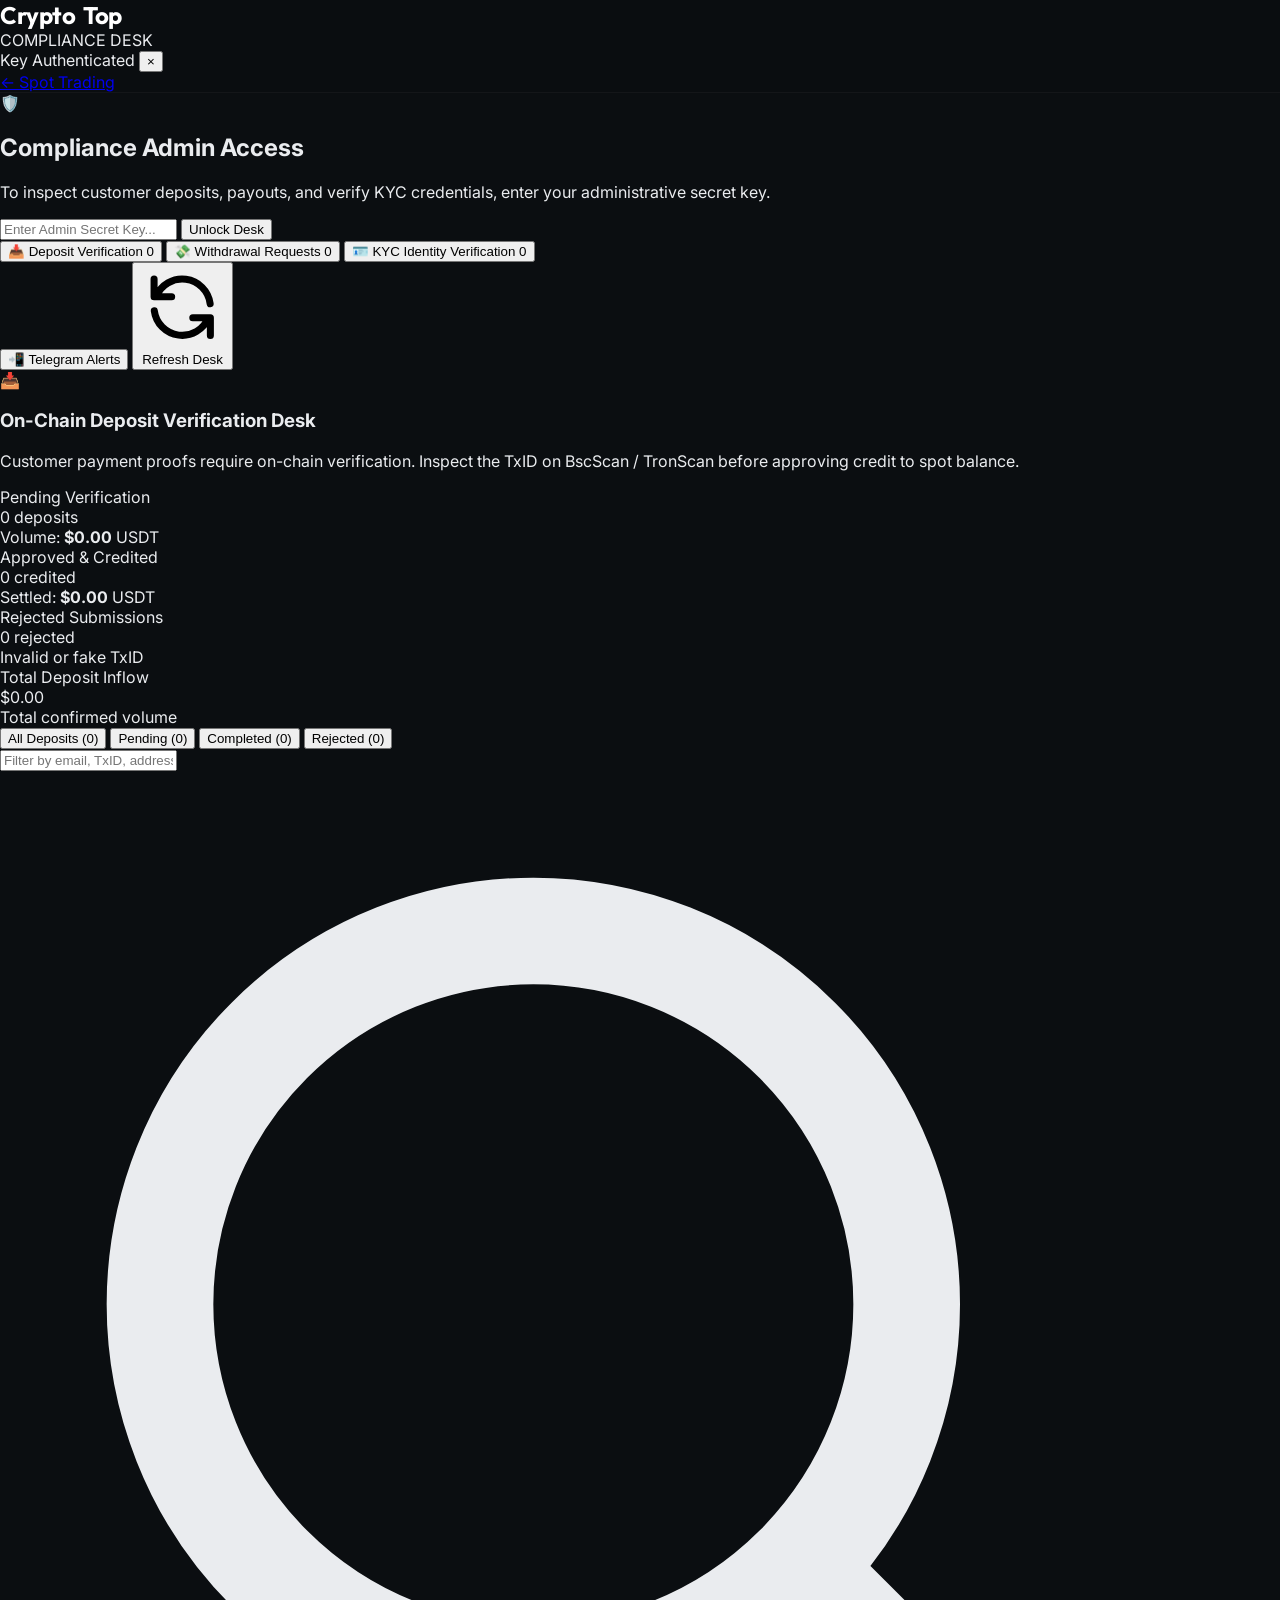
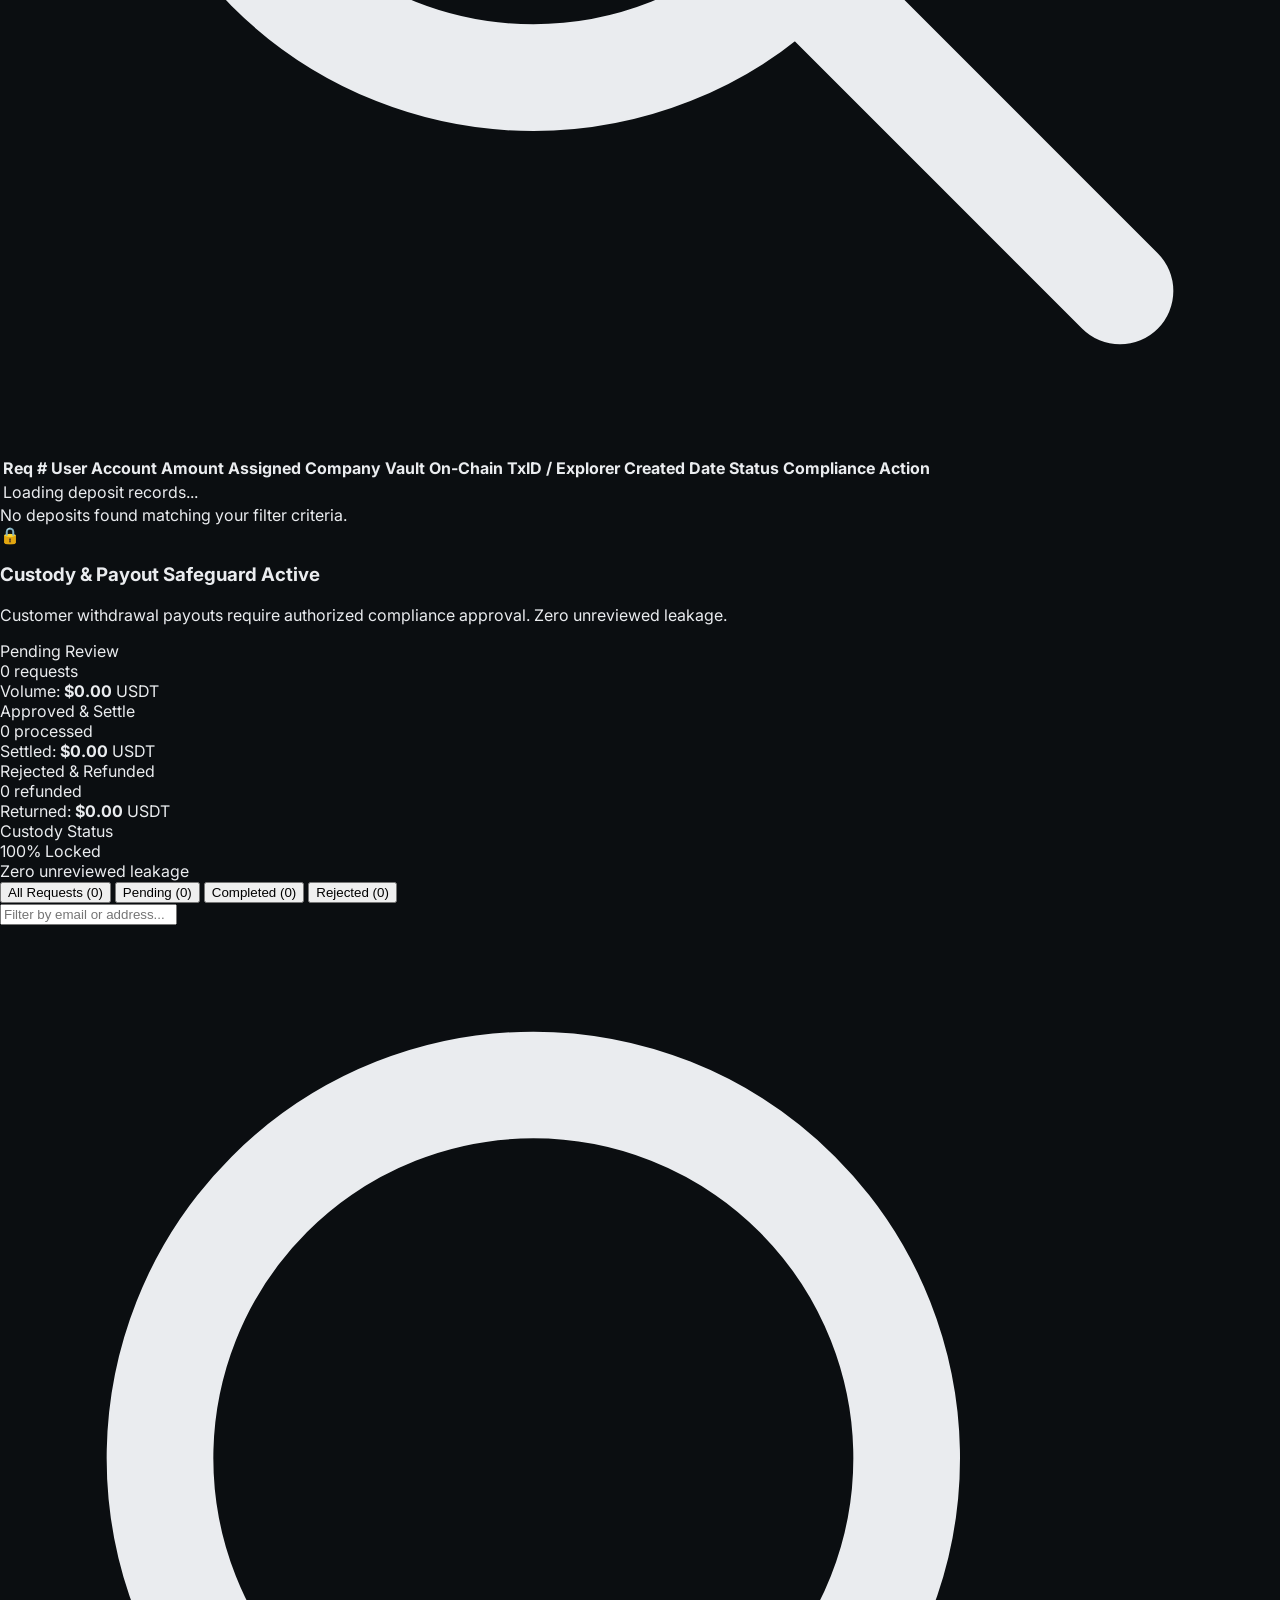
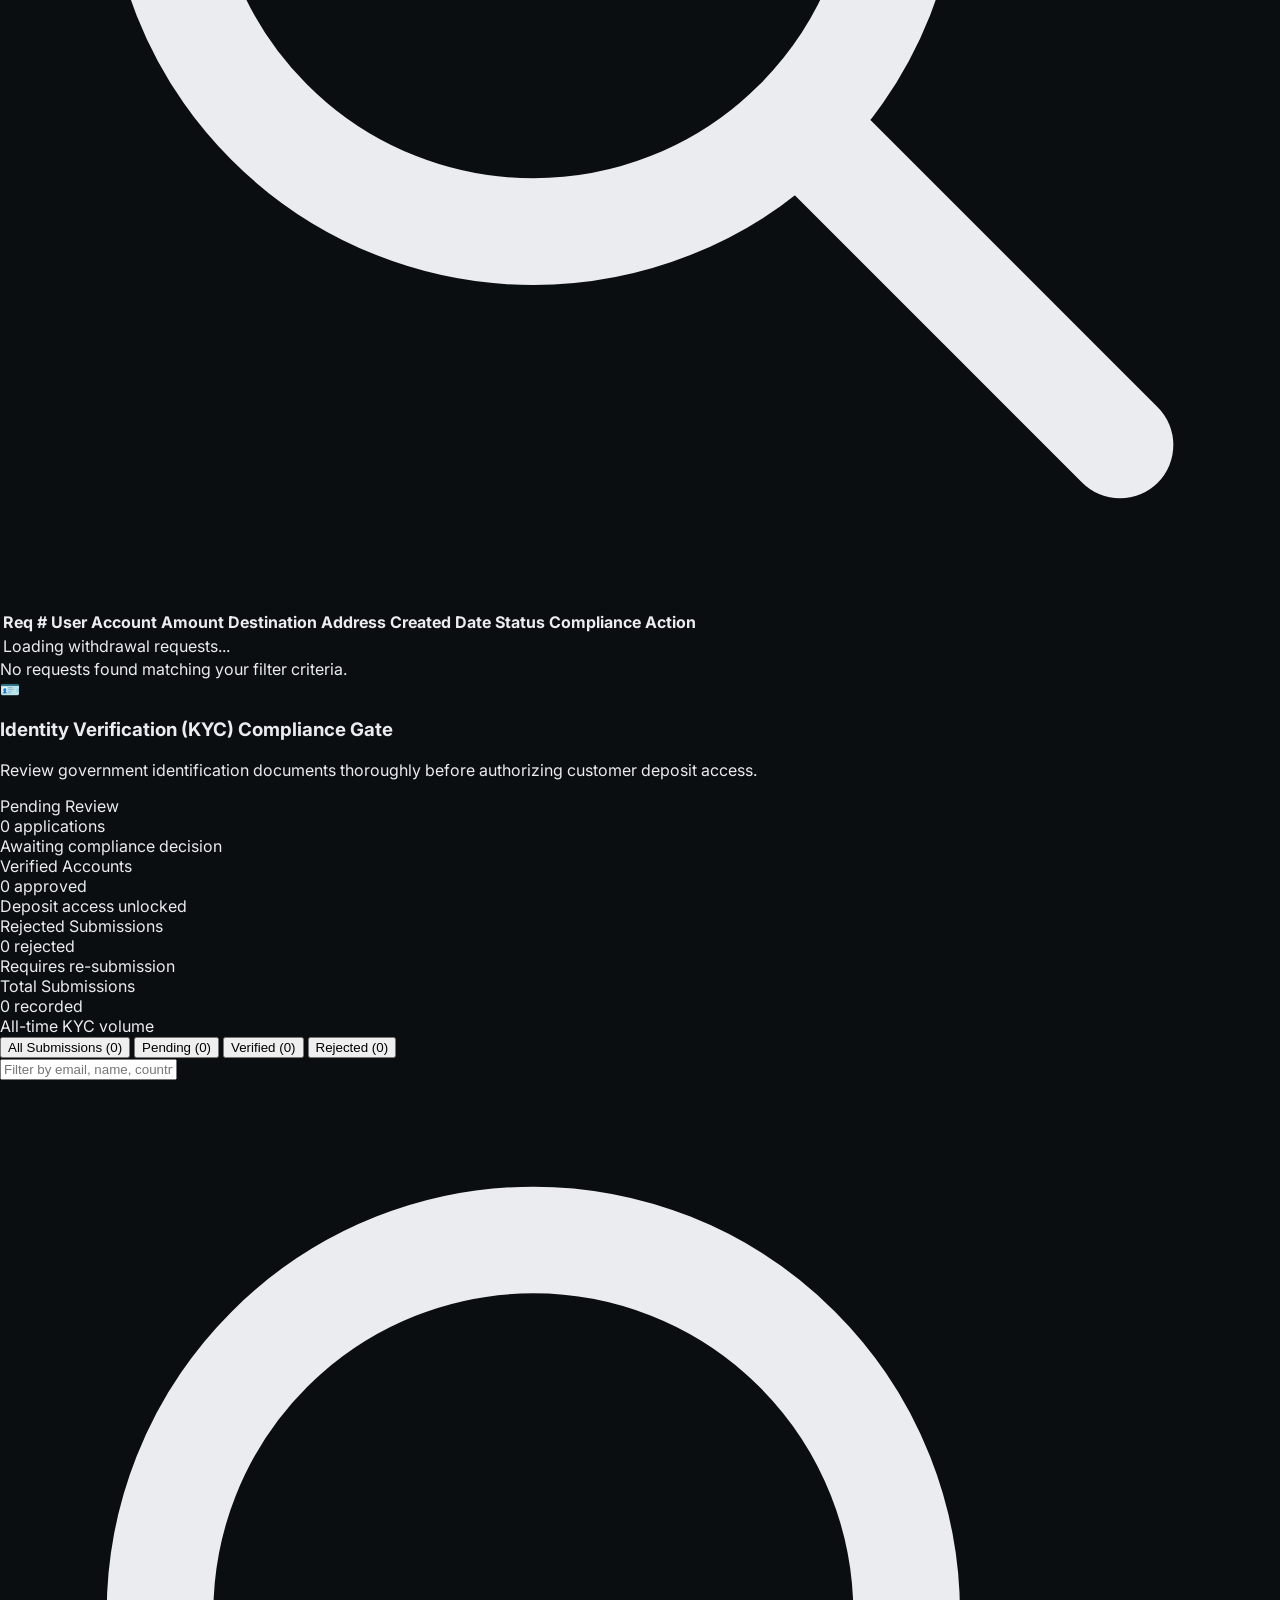
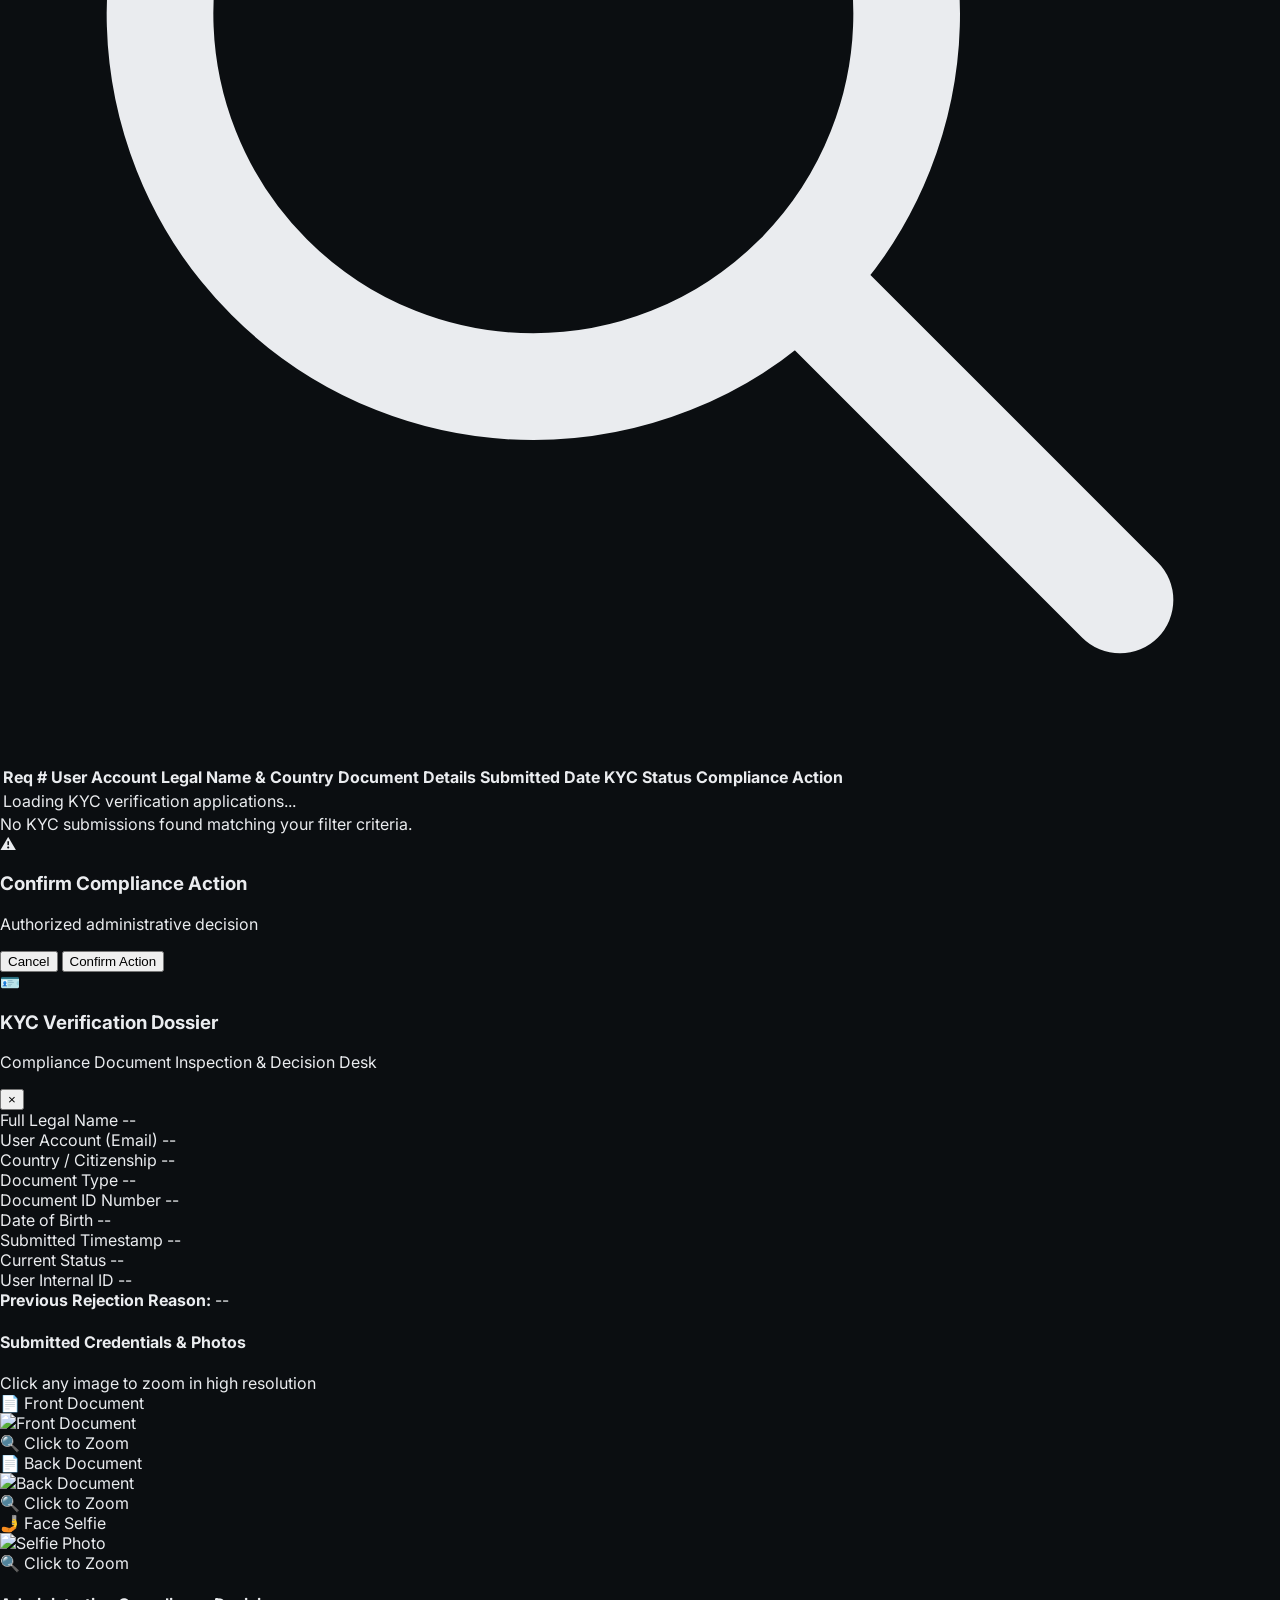
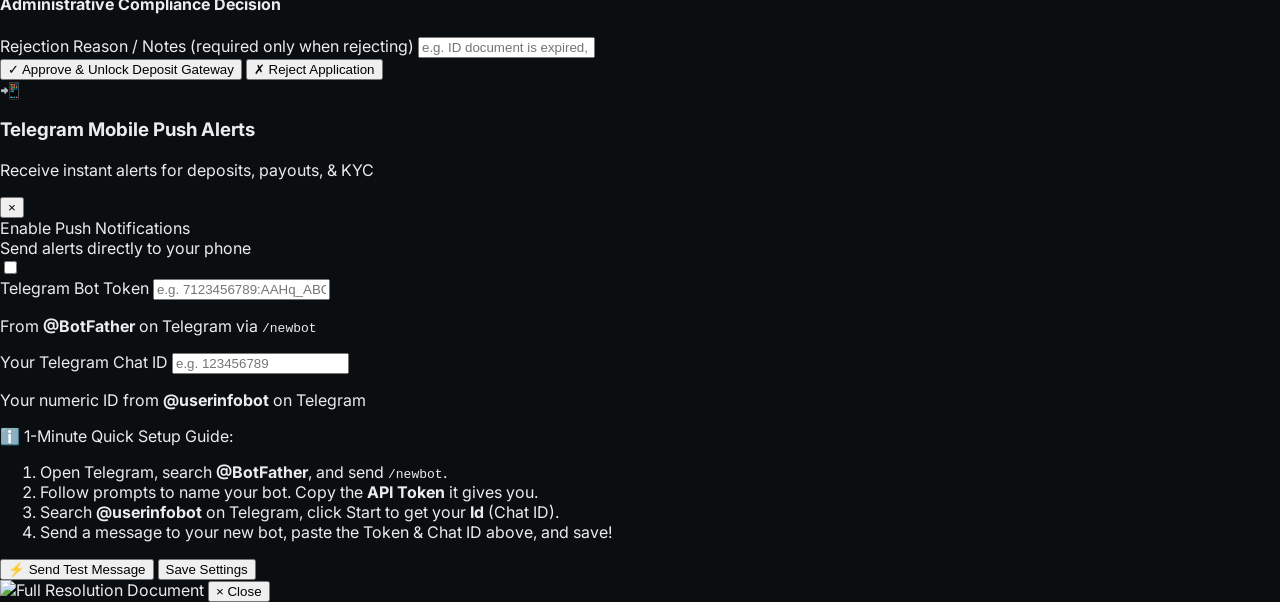
==== admin.html @ 09bebd18 "Production release: CryptoTop Trading Platform with .env configuration, KYC, BEP20 Deposit Desk, and" ====
<!DOCTYPE html>
<html lang="en">

<head>
    <meta charset="UTF-8">
    <meta name="viewport" content="width=device-width, initial-scale=1.0, maximum-scale=1.0, user-scalable=no, viewport-fit=cover">
    <title>CryptoTop - Administrative Compliance & Operations Desk</title>
    <meta name="theme-color" content="#0B0E11">
    <meta name="robots" content="noindex, nofollow, noarchive, nosnippet">
    <link rel="icon" type="image/svg+xml" href="assets/images/app-icon.svg">

    <!-- Fonts -->
    <link rel="preconnect" href="https://fonts.googleapis.com">
    <link rel="preconnect" href="https://fonts.gstatic.com" crossorigin>
    <link href="https://fonts.googleapis.com/css2?family=Inter:wght@400;500;600;700&family=Outfit:wght@500;600;700;800&family=Roboto+Mono:wght@400;500;600&display=swap" rel="stylesheet">

    <!-- Tailwind CSS CDN -->
    <script src="https://cdn.tailwindcss.com"></script>
    <script>
        tailwind.config = {
            theme: {
                extend: {
                    colors: {
                        brand: {
                            main: '#0B0E11',
                            secondary: '#181A20',
                            tertiary: '#2B3139',
                            green: '#0ECB81',
                            greenDark: '#08c078',
                            red: '#F6465D',
                            blue: '#2962FF',
                            text: '#EAECEF',
                            muted: '#848E9C',
                        }
                    },
                    fontFamily: {
                        heading: ['Outfit', 'sans-serif'],
                        sans: ['Inter', 'sans-serif'],
                        mono: ['Roboto Mono', 'monospace'],
                    }
                }
            }
        }
    </script>

    <!-- Custom Style System -->
    <link rel="stylesheet" href="assets/css/style.css">
</head>

<body class="bg-[#0B0E11] text-[#EAECEF] min-h-screen flex flex-col font-sans">

    <!-- Header Navigation -->
    <div class="header-fixed-wrap border-b border-[#2B3139] bg-[#181A20]/95 backdrop-blur-md sticky top-0 z-40">
        <header>
            <div class="container mx-auto max-w-[1440px] px-4 md:px-6 flex justify-between items-center h-[70px]">
                <div class="flex items-center gap-4">
                    <a href="index.html" class="nav-brand text-2xl font-extrabold font-heading text-white tracking-tight flex items-center gap-2">
                        Crypto<span class="text-[#0ECB81]">Top</span>
                    </a>
                    <span class="px-2.5 py-0.5 rounded-full text-xs font-semibold bg-amber-500/15 text-amber-400 border border-amber-500/30 font-mono">
                        COMPLIANCE DESK
                    </span>
                </div>

                <div class="flex items-center gap-4">
                    <div id="adminStatusBadge" class="hidden text-xs font-mono text-[#0ECB81] bg-[#0ECB81]/10 border border-[#0ECB81]/25 px-3 py-1.5 rounded-lg flex items-center gap-2">
                        <span class="w-2 h-2 rounded-full bg-[#0ECB81] animate-pulse"></span>
                        <span>Key Authenticated</span>
                        <button type="button" id="btnAdminLogout" class="ml-2 text-white/50 hover:text-rose-400 text-xs font-bold cursor-pointer" title="Lock Admin Desk">&times;</button>
                    </div>

                    <a href="trade.html" class="text-xs md:text-sm font-medium text-[#848E9C] hover:text-white transition-colors">
                        &larr; Spot Trading
                    </a>
                </div>
            </div>
        </header>
    </div>

    <!-- Main Content -->
    <main class="flex-1 container mx-auto max-w-[1440px] px-4 md:px-6 py-8">
        
        <!-- Auth Barrier Banner (Shown when not authenticated) -->
        <div id="authGateBanner" class="bg-[#181A20] border border-amber-500/30 rounded-2xl p-6 mb-8 max-w-xl mx-auto shadow-2xl">
            <div class="flex items-start gap-4">
                <div class="w-12 h-12 rounded-xl bg-amber-500/15 text-amber-400 flex items-center justify-center text-2xl shrink-0">
                    🛡️
                </div>
                <div class="flex-1">
                    <h2 class="text-lg font-bold font-heading text-white">Compliance Admin Access</h2>
                    <p class="text-xs text-[#848E9C] mt-1 leading-relaxed">
                        To inspect customer deposits, payouts, and verify KYC credentials, enter your administrative secret key.
                    </p>
                    <form id="adminKeyForm" class="mt-4 flex gap-2">
                        <input type="password" id="adminKeyInput" placeholder="Enter Admin Secret Key..." class="flex-1 bg-[#12161E] border border-white/10 rounded-xl px-3.5 py-2.5 text-xs text-white font-mono outline-none focus:border-[#0ECB81] transition-colors" required>
                        <button type="submit" class="px-5 py-2.5 rounded-xl bg-[#0ECB81] text-[#080A0D] font-bold text-xs hover:bg-[#00F59B] transition-all shadow-[0_0_15px_rgba(14,203,129,0.25)]">
                            Unlock Desk
                        </button>
                    </form>
                </div>
            </div>
        </div>

        <!-- Authenticated Admin Desk Area -->
        <div id="adminDeskArea" class="hidden space-y-6">

            <!-- Primary Navigation Switcher: Deposits vs Withdrawals vs KYC -->
            <div class="flex flex-wrap items-center justify-between gap-4 border-b border-[#2B3139] pb-4">
                <div class="flex items-center gap-2 p-1 bg-black/40 rounded-xl border border-white/5">
                    <button type="button" id="tabNavDeposits" class="desk-nav-btn px-4 py-2 rounded-lg text-xs font-bold bg-[#0ECB81] text-[#080A0D] flex items-center gap-2 transition-all cursor-pointer shadow-[0_0_15px_rgba(14,203,129,0.2)]">
                        <span>📥 Deposit Verification</span>
                        <span id="badgePendingDeposits" class="px-2 py-0.5 rounded-full text-[10px] font-mono bg-amber-500/20 text-amber-400 font-bold">0</span>
                    </button>
                    <button type="button" id="tabNavWithdrawals" class="desk-nav-btn px-4 py-2 rounded-lg text-xs font-semibold text-[#848E9C] hover:text-white flex items-center gap-2 transition-all cursor-pointer">
                        <span>💸 Withdrawal Requests</span>
                        <span id="badgePendingWithdrawals" class="px-2 py-0.5 rounded-full text-[10px] font-mono bg-black/30 text-[#080A0D] font-bold">0</span>
                    </button>
                    <button type="button" id="tabNavKyc" class="desk-nav-btn px-4 py-2 rounded-lg text-xs font-semibold text-[#848E9C] hover:text-white flex items-center gap-2 transition-all cursor-pointer">
                        <span>🪪 KYC Identity Verification</span>
                        <span id="badgePendingKyc" class="px-2 py-0.5 rounded-full text-[10px] font-mono bg-amber-500/20 text-amber-400 font-bold">0</span>
                    </button>
                </div>

                <div class="flex items-center gap-2">
                    <button type="button" id="btnTelegramModal" class="px-4 py-2 rounded-xl bg-blue-500/10 hover:bg-blue-500/20 border border-blue-500/30 text-xs font-semibold text-blue-400 hover:text-white flex items-center gap-2 transition-all cursor-pointer">
                        <span>📲 Telegram Alerts</span>
                        <span id="telegramStatusDot" class="w-2 h-2 rounded-full bg-gray-500"></span>
                    </button>
                    <button type="button" id="btnRefreshAll" class="px-4 py-2 rounded-xl bg-white/5 hover:bg-white/10 border border-white/10 text-xs font-semibold text-white flex items-center gap-2 transition-all cursor-pointer">
                        <svg class="w-3.5 h-3.5" fill="none" viewBox="0 0 24 24" stroke="currentColor">
                            <path stroke-linecap="round" stroke-linejoin="round" stroke-width="2" d="M4 4v5h.582m15.356 2A8.001 8.001 0 004.582 9m0 0H9m11 11v-5h-.581m0 0a8.003 8.003 0 01-15.357-2m15.357 2H15"/>
                        </svg>
                        <span>Refresh Desk</span>
                    </button>
                </div>
            </div>

            <!-- SECTION 1: DEPOSITS DESK -->
            <div id="depositsDeskSection" class="space-y-6">

                <!-- Operational Notice Banner -->
                <div class="bg-gradient-to-r from-emerald-950/20 via-[#181A20] to-blue-950/20 border border-white/10 rounded-2xl p-5 flex flex-col md:flex-row justify-between items-center gap-4">
                    <div class="flex items-center gap-3">
                        <div class="w-10 h-10 rounded-xl bg-[#0ECB81]/15 text-[#0ECB81] flex items-center justify-center text-lg font-bold">
                            📥
                        </div>
                        <div>
                            <h3 class="text-sm font-bold text-white">On-Chain Deposit Verification Desk</h3>
                            <p class="text-xs text-[#848E9C] mt-0.5">
                                Customer payment proofs require on-chain verification. Inspect the TxID on BscScan / TronScan before approving credit to spot balance.
                            </p>
                        </div>
                    </div>
                </div>

                <!-- Stats Metric Cards -->
                <div class="grid grid-cols-1 sm:grid-cols-2 lg:grid-cols-4 gap-4">
                    <div class="bg-[#181A20] border border-white/5 rounded-2xl p-5 shadow-lg">
                        <div class="text-[11px] font-medium text-[#848E9C] uppercase tracking-wider">Pending Verification</div>
                        <div class="text-2xl font-black font-mono text-amber-400 mt-1 flex items-baseline gap-2">
                            <span id="statDepositPendingCount">0</span>
                            <span class="text-xs text-amber-400/70 font-normal">deposits</span>
                        </div>
                        <div class="text-xs text-[#848E9C] mt-2">Volume: <strong id="statDepositPendingVol" class="text-white font-mono">$0.00</strong> USDT</div>
                    </div>

                    <div class="bg-[#181A20] border border-white/5 rounded-2xl p-5 shadow-lg">
                        <div class="text-[11px] font-medium text-[#848E9C] uppercase tracking-wider">Approved & Credited</div>
                        <div class="text-2xl font-black font-mono text-[#0ECB81] mt-1 flex items-baseline gap-2">
                            <span id="statDepositApprovedCount">0</span>
                            <span class="text-xs text-[#0ECB81]/70 font-normal">credited</span>
                        </div>
                        <div class="text-xs text-[#848E9C] mt-2">Settled: <strong id="statDepositApprovedVol" class="text-white font-mono">$0.00</strong> USDT</div>
                    </div>

                    <div class="bg-[#181A20] border border-white/5 rounded-2xl p-5 shadow-lg">
                        <div class="text-[11px] font-medium text-[#848E9C] uppercase tracking-wider">Rejected Submissions</div>
                        <div class="text-2xl font-black font-mono text-rose-400 mt-1 flex items-baseline gap-2">
                            <span id="statDepositRejectedCount">0</span>
                            <span class="text-xs text-rose-400/70 font-normal">rejected</span>
                        </div>
                        <div class="text-xs text-[#848E9C] mt-2">Invalid or fake TxID</div>
                    </div>

                    <div class="bg-[#181A20] border border-white/5 rounded-2xl p-5 shadow-lg">
                        <div class="text-[11px] font-medium text-[#848E9C] uppercase tracking-wider">Total Deposit Inflow</div>
                        <div class="text-2xl font-black font-mono text-white mt-1 flex items-baseline gap-2">
                            <span id="statDepositTotalVol">$0.00</span>
                        </div>
                        <div class="text-xs text-[#848E9C] mt-2">Total confirmed volume</div>
                    </div>
                </div>

                <!-- Table Filter & Search Controls -->
                <div class="bg-[#181A20] border border-[#2B3139] rounded-2xl p-5 shadow-lg space-y-4">
                    <div class="flex flex-col md:flex-row justify-between items-start md:items-center gap-3">
                        <!-- Status Filter Tabs -->
                        <div class="flex gap-1.5 p-1 bg-black/40 rounded-xl border border-white/5 w-full md:w-auto">
                            <button type="button" class="dep-filter-tab-btn flex-1 md:flex-initial px-4 py-1.5 rounded-lg text-xs font-bold bg-[#0ECB81] text-[#080A0D] transition-all" data-status="ALL">
                                All Deposits (<span id="countDepositAll">0</span>)
                            </button>
                            <button type="button" class="dep-filter-tab-btn flex-1 md:flex-initial px-4 py-1.5 rounded-lg text-xs font-medium text-[#848E9C] hover:text-white transition-all" data-status="PENDING_REVIEW">
                                Pending (<span id="countDepositPending">0</span>)
                            </button>
                            <button type="button" class="dep-filter-tab-btn flex-1 md:flex-initial px-4 py-1.5 rounded-lg text-xs font-medium text-[#848E9C] hover:text-white transition-all" data-status="COMPLETED">
                                Completed (<span id="countDepositCompleted">0</span>)
                            </button>
                            <button type="button" class="dep-filter-tab-btn flex-1 md:flex-initial px-4 py-1.5 rounded-lg text-xs font-medium text-[#848E9C] hover:text-white transition-all" data-status="REJECTED">
                                Rejected (<span id="countDepositRejected">0</span>)
                            </button>
                        </div>

                        <!-- Search Input -->
                        <div class="relative w-full md:w-72">
                            <input type="text" id="adminDepositSearchInput" placeholder="Filter by email, TxID, address..." class="w-full bg-[#12161E] border border-white/10 rounded-xl pl-8 pr-3 py-2 text-xs text-white placeholder-[#848E9C] outline-none focus:border-[#0ECB81] transition-colors">
                            <svg class="w-3.5 h-3.5 text-[#848E9C] absolute left-2.5 top-3" fill="none" viewBox="0 0 24 24" stroke="currentColor">
                                <path stroke-linecap="round" stroke-linejoin="round" stroke-width="2" d="M21 21l-6-6m2-5a7 7 0 11-14 0 7 7 0 0114 0z"/>
                            </svg>
                        </div>
                    </div>

                    <!-- Deposits Table -->
                    <div class="overflow-x-auto rounded-xl border border-white/5">
                        <table class="w-full text-left font-sans text-xs">
                            <thead>
                                <tr class="bg-black/40 border-b border-white/10 text-[#848E9C] uppercase text-[11px] font-mono">
                                    <th class="py-3 px-4">Req #</th>
                                    <th class="py-3 px-4">User Account</th>
                                    <th class="py-3 px-4">Amount</th>
                                    <th class="py-3 px-4">Assigned Company Vault</th>
                                    <th class="py-3 px-4">On-Chain TxID / Explorer</th>
                                    <th class="py-3 px-4">Created Date</th>
                                    <th class="py-3 px-4">Status</th>
                                    <th class="py-3 px-4 text-right">Compliance Action</th>
                                </tr>
                            </thead>
                            <tbody id="adminDepositsTableBody" class="divide-y divide-white/5">
                                <tr>
                                    <td colspan="8" class="py-12 text-center text-[#848E9C]">
                                        Loading deposit records...
                                    </td>
                                </tr>
                            </tbody>
                        </table>
                    </div>

                    <!-- Empty State Notice -->
                    <div id="depositEmptyNotice" class="hidden text-center py-10 text-[#848E9C] text-xs">
                        No deposits found matching your filter criteria.
                    </div>
                </div>

            </div>

            <!-- SECTION 2: WITHDRAWALS DESK -->
            <div id="withdrawalDeskSection" class="hidden space-y-6">

                <!-- Operational Notice Banner -->
                <div class="bg-gradient-to-r from-blue-900/20 via-[#181A20] to-emerald-950/20 border border-white/10 rounded-2xl p-5 flex flex-col md:flex-row justify-between items-center gap-4">
                    <div class="flex items-center gap-3">
                        <div class="w-10 h-10 rounded-xl bg-blue-500/15 text-blue-400 flex items-center justify-center text-lg font-bold">
                            🔒
                        </div>
                        <div>
                            <h3 class="text-sm font-bold text-white">Custody & Payout Safeguard Active</h3>
                            <p class="text-xs text-[#848E9C] mt-0.5">
                                Customer withdrawal payouts require authorized compliance approval. Zero unreviewed leakage.
                            </p>
                        </div>
                    </div>
                </div>

                <!-- Stats Metric Cards -->
                <div class="grid grid-cols-1 sm:grid-cols-2 lg:grid-cols-4 gap-4">
                    <div class="bg-[#181A20] border border-white/5 rounded-2xl p-5 shadow-lg">
                        <div class="text-[11px] font-medium text-[#848E9C] uppercase tracking-wider">Pending Review</div>
                        <div class="text-2xl font-black font-mono text-amber-400 mt-1 flex items-baseline gap-2">
                            <span id="statPendingCount">0</span>
                            <span class="text-xs text-amber-400/70 font-normal">requests</span>
                        </div>
                        <div class="text-xs text-[#848E9C] mt-2">Volume: <strong id="statPendingVol" class="text-white font-mono">$0.00</strong> USDT</div>
                    </div>

                    <div class="bg-[#181A20] border border-white/5 rounded-2xl p-5 shadow-lg">
                        <div class="text-[11px] font-medium text-[#848E9C] uppercase tracking-wider">Approved & Settle</div>
                        <div class="text-2xl font-black font-mono text-[#0ECB81] mt-1 flex items-baseline gap-2">
                            <span id="statApprovedCount">0</span>
                            <span class="text-xs text-[#0ECB81]/70 font-normal">processed</span>
                        </div>
                        <div class="text-xs text-[#848E9C] mt-2">Settled: <strong id="statApprovedVol" class="text-white font-mono">$0.00</strong> USDT</div>
                    </div>

                    <div class="bg-[#181A20] border border-white/5 rounded-2xl p-5 shadow-lg">
                        <div class="text-[11px] font-medium text-[#848E9C] uppercase tracking-wider">Rejected & Refunded</div>
                        <div class="text-2xl font-black font-mono text-rose-400 mt-1 flex items-baseline gap-2">
                            <span id="statRejectedCount">0</span>
                            <span class="text-xs text-rose-400/70 font-normal">refunded</span>
                        </div>
                        <div class="text-xs text-[#848E9C] mt-2">Returned: <strong id="statRejectedVol" class="text-white font-mono">$0.00</strong> USDT</div>
                    </div>

                    <div class="bg-[#181A20] border border-white/5 rounded-2xl p-5 shadow-lg">
                        <div class="text-[11px] font-medium text-[#848E9C] uppercase tracking-wider">Custody Status</div>
                        <div class="text-2xl font-black font-mono text-white mt-1 flex items-center gap-2">
                            <span class="w-3 h-3 rounded-full bg-[#0ECB81] animate-pulse"></span>
                            <span class="text-base font-bold">100% Locked</span>
                        </div>
                        <div class="text-xs text-[#848E9C] mt-2">Zero unreviewed leakage</div>
                    </div>
                </div>

                <!-- Table Filter & Search Controls -->
                <div class="bg-[#181A20] border border-[#2B3139] rounded-2xl p-5 shadow-lg space-y-4">
                    <div class="flex flex-col md:flex-row justify-between items-start md:items-center gap-3">
                        <!-- Status Filter Tabs -->
                        <div class="flex gap-1.5 p-1 bg-black/40 rounded-xl border border-white/5 w-full md:w-auto">
                            <button type="button" class="filter-tab-btn flex-1 md:flex-initial px-4 py-1.5 rounded-lg text-xs font-bold bg-[#0ECB81] text-[#080A0D] transition-all" data-status="ALL">
                                All Requests (<span id="countAll">0</span>)
                            </button>
                            <button type="button" class="filter-tab-btn flex-1 md:flex-initial px-4 py-1.5 rounded-lg text-xs font-medium text-[#848E9C] hover:text-white transition-all" data-status="PENDING_REVIEW">
                                Pending (<span id="countPending">0</span>)
                            </button>
                            <button type="button" class="filter-tab-btn flex-1 md:flex-initial px-4 py-1.5 rounded-lg text-xs font-medium text-[#848E9C] hover:text-white transition-all" data-status="COMPLETED">
                                Completed (<span id="countCompleted">0</span>)
                            </button>
                            <button type="button" class="filter-tab-btn flex-1 md:flex-initial px-4 py-1.5 rounded-lg text-xs font-medium text-[#848E9C] hover:text-white transition-all" data-status="REJECTED">
                                Rejected (<span id="countRejected">0</span>)
                            </button>
                        </div>

                        <!-- Search Input -->
                        <div class="relative w-full md:w-72">
                            <input type="text" id="adminSearchInput" placeholder="Filter by email or address..." class="w-full bg-[#12161E] border border-white/10 rounded-xl pl-8 pr-3 py-2 text-xs text-white placeholder-[#848E9C] outline-none focus:border-[#0ECB81] transition-colors">
                            <svg class="w-3.5 h-3.5 text-[#848E9C] absolute left-2.5 top-3" fill="none" viewBox="0 0 24 24" stroke="currentColor">
                                <path stroke-linecap="round" stroke-linejoin="round" stroke-width="2" d="M21 21l-6-6m2-5a7 7 0 11-14 0 7 7 0 0114 0z"/>
                            </svg>
                        </div>
                    </div>

                    <!-- Requests Table -->
                    <div class="overflow-x-auto rounded-xl border border-white/5">
                        <table class="w-full text-left font-sans text-xs">
                            <thead>
                                <tr class="bg-black/40 border-b border-white/10 text-[#848E9C] uppercase text-[11px] font-mono">
                                    <th class="py-3 px-4">Req #</th>
                                    <th class="py-3 px-4">User Account</th>
                                    <th class="py-3 px-4">Amount</th>
                                    <th class="py-3 px-4">Destination Address</th>
                                    <th class="py-3 px-4">Created Date</th>
                                    <th class="py-3 px-4">Status</th>
                                    <th class="py-3 px-4 text-right">Compliance Action</th>
                                </tr>
                            </thead>
                            <tbody id="adminWithdrawalsTableBody" class="divide-y divide-white/5">
                                <tr>
                                    <td colspan="7" class="py-12 text-center text-[#848E9C]">
                                        Loading withdrawal requests...
                                    </td>
                                </tr>
                            </tbody>
                        </table>
                    </div>

                    <!-- Empty State Notice -->
                    <div id="emptyNotice" class="hidden text-center py-10 text-[#848E9C] text-xs">
                        No requests found matching your filter criteria.
                    </div>
                </div>

            </div>

            <!-- SECTION 3: KYC COMPLIANCE QUEUE -->
            <div id="kycDeskSection" class="hidden space-y-6">

                <!-- Operational Notice Banner -->
                <div class="bg-gradient-to-r from-amber-950/20 via-[#181A20] to-emerald-950/20 border border-white/10 rounded-2xl p-5 flex flex-col md:flex-row justify-between items-center gap-4">
                    <div class="flex items-center gap-3">
                        <div class="w-10 h-10 rounded-xl bg-amber-500/15 text-amber-400 flex items-center justify-center text-lg font-bold">
                            🪪
                        </div>
                        <div>
                            <h3 class="text-sm font-bold text-white">Identity Verification (KYC) Compliance Gate</h3>
                            <p class="text-xs text-[#848E9C] mt-0.5">
                                Review government identification documents thoroughly before authorizing customer deposit access.
                            </p>
                        </div>
                    </div>
                </div>

                <!-- Stats Metric Cards -->
                <div class="grid grid-cols-1 sm:grid-cols-2 lg:grid-cols-4 gap-4">
                    <div class="bg-[#181A20] border border-white/5 rounded-2xl p-5 shadow-lg">
                        <div class="text-[11px] font-medium text-[#848E9C] uppercase tracking-wider">Pending Review</div>
                        <div class="text-2xl font-black font-mono text-amber-400 mt-1 flex items-baseline gap-2">
                            <span id="statKycPendingCount">0</span>
                            <span class="text-xs text-amber-400/70 font-normal">applications</span>
                        </div>
                        <div class="text-xs text-[#848E9C] mt-2">Awaiting compliance decision</div>
                    </div>

                    <div class="bg-[#181A20] border border-white/5 rounded-2xl p-5 shadow-lg">
                        <div class="text-[11px] font-medium text-[#848E9C] uppercase tracking-wider">Verified Accounts</div>
                        <div class="text-2xl font-black font-mono text-[#0ECB81] mt-1 flex items-baseline gap-2">
                            <span id="statKycApprovedCount">0</span>
                            <span class="text-xs text-[#0ECB81]/70 font-normal">approved</span>
                        </div>
                        <div class="text-xs text-[#848E9C] mt-2">Deposit access unlocked</div>
                    </div>

                    <div class="bg-[#181A20] border border-white/5 rounded-2xl p-5 shadow-lg">
                        <div class="text-[11px] font-medium text-[#848E9C] uppercase tracking-wider">Rejected Submissions</div>
                        <div class="text-2xl font-black font-mono text-rose-400 mt-1 flex items-baseline gap-2">
                            <span id="statKycRejectedCount">0</span>
                            <span class="text-xs text-rose-400/70 font-normal">rejected</span>
                        </div>
                        <div class="text-xs text-[#848E9C] mt-2">Requires re-submission</div>
                    </div>

                    <div class="bg-[#181A20] border border-white/5 rounded-2xl p-5 shadow-lg">
                        <div class="text-[11px] font-medium text-[#848E9C] uppercase tracking-wider">Total Submissions</div>
                        <div class="text-2xl font-black font-mono text-white mt-1 flex items-baseline gap-2">
                            <span id="statKycTotalCount">0</span>
                            <span class="text-xs text-white/50 font-normal">recorded</span>
                        </div>
                        <div class="text-xs text-[#848E9C] mt-2">All-time KYC volume</div>
                    </div>
                </div>

                <!-- Table Filter & Search Controls -->
                <div class="bg-[#181A20] border border-[#2B3139] rounded-2xl p-5 shadow-lg space-y-4">
                    <div class="flex flex-col md:flex-row justify-between items-start md:items-center gap-3">
                        <!-- Status Filter Tabs -->
                        <div class="flex gap-1.5 p-1 bg-black/40 rounded-xl border border-white/5 w-full md:w-auto">
                            <button type="button" class="kyc-filter-tab-btn flex-1 md:flex-initial px-4 py-1.5 rounded-lg text-xs font-bold bg-[#0ECB81] text-[#080A0D] transition-all" data-status="ALL">
                                All Submissions (<span id="countKycAll">0</span>)
                            </button>
                            <button type="button" class="kyc-filter-tab-btn flex-1 md:flex-initial px-4 py-1.5 rounded-lg text-xs font-medium text-[#848E9C] hover:text-white transition-all" data-status="PENDING_REVIEW">
                                Pending (<span id="countKycPending">0</span>)
                            </button>
                            <button type="button" class="kyc-filter-tab-btn flex-1 md:flex-initial px-4 py-1.5 rounded-lg text-xs font-medium text-[#848E9C] hover:text-white transition-all" data-status="VERIFIED">
                                Verified (<span id="countKycVerified">0</span>)
                            </button>
                            <button type="button" class="kyc-filter-tab-btn flex-1 md:flex-initial px-4 py-1.5 rounded-lg text-xs font-medium text-[#848E9C] hover:text-white transition-all" data-status="REJECTED">
                                Rejected (<span id="countKycRejected">0</span>)
                            </button>
                        </div>

                        <!-- Search Input -->
                        <div class="relative w-full md:w-72">
                            <input type="text" id="adminKycSearchInput" placeholder="Filter by email, name, country, doc ID..." class="w-full bg-[#12161E] border border-white/10 rounded-xl pl-8 pr-3 py-2 text-xs text-white placeholder-[#848E9C] outline-none focus:border-[#0ECB81] transition-colors">
                            <svg class="w-3.5 h-3.5 text-[#848E9C] absolute left-2.5 top-3" fill="none" viewBox="0 0 24 24" stroke="currentColor">
                                <path stroke-linecap="round" stroke-linejoin="round" stroke-width="2" d="M21 21l-6-6m2-5a7 7 0 11-14 0 7 7 0 0114 0z"/>
                            </svg>
                        </div>
                    </div>

                    <!-- KYC Submissions Table -->
                    <div class="overflow-x-auto rounded-xl border border-white/5">
                        <table class="w-full text-left font-sans text-xs">
                            <thead>
                                <tr class="bg-black/40 border-b border-white/10 text-[#848E9C] uppercase text-[11px] font-mono">
                                    <th class="py-3 px-4">Req #</th>
                                    <th class="py-3 px-4">User Account</th>
                                    <th class="py-3 px-4">Legal Name & Country</th>
                                    <th class="py-3 px-4">Document Details</th>
                                    <th class="py-3 px-4">Submitted Date</th>
                                    <th class="py-3 px-4">KYC Status</th>
                                    <th class="py-3 px-4 text-right">Compliance Action</th>
                                </tr>
                            </thead>
                            <tbody id="adminKycTableBody" class="divide-y divide-white/5">
                                <tr>
                                    <td colspan="7" class="py-12 text-center text-[#848E9C]">
                                        Loading KYC verification applications...
                                    </td>
                                </tr>
                            </tbody>
                        </table>
                    </div>

                    <!-- Empty State Notice -->
                    <div id="kycEmptyNotice" class="hidden text-center py-10 text-[#848E9C] text-xs">
                        No KYC submissions found matching your filter criteria.
                    </div>
                </div>

            </div>

        </div>

    </main>

    <!-- General Action Confirmation Modal Dialog -->
    <div id="confirmActionModal" class="hidden fixed inset-0 z-50 flex items-center justify-center bg-black/80 backdrop-blur-sm p-4">
        <div class="bg-[#181A20] border border-white/15 rounded-2xl max-w-md w-full p-6 shadow-2xl space-y-4">
            <div class="flex items-center gap-3">
                <div id="modalActionIcon" class="w-10 h-10 rounded-xl flex items-center justify-center text-lg font-bold">
                    ⚠️
                </div>
                <div>
                    <h3 id="modalActionTitle" class="text-base font-bold text-white">Confirm Compliance Action</h3>
                    <p class="text-xs text-[#848E9C]">Authorized administrative decision</p>
                </div>
            </div>

            <p id="modalActionMessage" class="text-xs text-[#EAECEF] leading-relaxed bg-[#12161E] p-3.5 rounded-xl border border-white/5 font-mono">
                <!-- Action details inserted dynamically -->
            </p>

            <div class="flex gap-2.5 pt-2">
                <button type="button" id="modalCancelBtn" class="flex-1 py-2.5 rounded-xl bg-white/10 hover:bg-white/15 text-white text-xs font-semibold transition-colors cursor-pointer">
                    Cancel
                </button>
                <button type="button" id="modalProceedBtn" class="flex-1 py-2.5 rounded-xl text-white text-xs font-bold transition-all cursor-pointer">
                    Confirm Action
                </button>
            </div>
        </div>
    </div>

    <!-- KYC Document Inspection Modal -->
    <div id="kycInspectModal" class="hidden fixed inset-0 z-50 flex items-center justify-center bg-black/85 backdrop-blur-md p-4 overflow-y-auto">
        <div class="bg-[#181A20] border border-white/15 rounded-3xl max-w-3xl w-full p-6 sm:p-7 shadow-2xl space-y-6 my-8 max-h-[90vh] overflow-y-auto">
            
            <!-- Modal Header -->
            <div class="flex items-start justify-between border-b border-white/10 pb-4">
                <div class="flex items-center gap-3">
                    <div class="w-12 h-12 rounded-2xl bg-amber-500/15 text-amber-400 flex items-center justify-center text-2xl shrink-0">
                        🪪
                    </div>
                    <div>
                        <h3 class="text-lg font-bold font-heading text-white">KYC Verification Dossier</h3>
                        <p class="text-xs text-[#848E9C]">Compliance Document Inspection & Decision Desk</p>
                    </div>
                </div>
                <button type="button" id="kycModalCloseBtn" class="text-white/50 hover:text-white text-2xl font-bold p-1 cursor-pointer transition-colors">&times;</button>
            </div>

            <!-- User Information Meta Card -->
            <div class="bg-[#12161E] border border-white/10 rounded-2xl p-4.5 grid grid-cols-1 sm:grid-cols-2 md:grid-cols-3 gap-3.5 text-xs">
                <div>
                    <span class="text-[#848E9C] text-[10px] uppercase font-mono block">Full Legal Name</span>
                    <span id="inspectFullName" class="font-bold text-white text-sm">--</span>
                </div>
                <div>
                    <span class="text-[#848E9C] text-[10px] uppercase font-mono block">User Account (Email)</span>
                    <span id="inspectUserEmail" class="font-semibold text-[#0ECB81]">--</span>
                </div>
                <div>
                    <span class="text-[#848E9C] text-[10px] uppercase font-mono block">Country / Citizenship</span>
                    <span id="inspectCountry" class="font-semibold text-white">--</span>
                </div>
                <div>
                    <span class="text-[#848E9C] text-[10px] uppercase font-mono block">Document Type</span>
                    <span id="inspectIdType" class="font-semibold text-white">--</span>
                </div>
                <div>
                    <span class="text-[#848E9C] text-[10px] uppercase font-mono block">Document ID Number</span>
                    <span id="inspectIdNumber" class="font-mono font-bold text-white">--</span>
                </div>
                <div>
                    <span class="text-[#848E9C] text-[10px] uppercase font-mono block">Date of Birth</span>
                    <span id="inspectDob" class="font-mono text-white">--</span>
                </div>
                <div>
                    <span class="text-[#848E9C] text-[10px] uppercase font-mono block">Submitted Timestamp</span>
                    <span id="inspectSubmittedAt" class="font-mono text-[#848E9C]">--</span>
                </div>
                <div>
                    <span class="text-[#848E9C] text-[10px] uppercase font-mono block">Current Status</span>
                    <span id="inspectStatusBadge">--</span>
                </div>
                <div>
                    <span class="text-[#848E9C] text-[10px] uppercase font-mono block">User Internal ID</span>
                    <span id="inspectUserId" class="font-mono text-[#848E9C]">--</span>
                </div>
            </div>

            <!-- Existing Rejection Reason (if any) -->
            <div id="inspectRejectionBox" class="hidden bg-rose-500/10 border border-rose-500/30 rounded-xl p-3 text-xs text-rose-300">
                <strong class="font-bold text-rose-400">Previous Rejection Reason:</strong>
                <span id="inspectRejectionText" class="ml-1">--</span>
            </div>

            <!-- Document Visual Inspection Section -->
            <div class="space-y-2.5">
                <div class="flex items-center justify-between">
                    <h4 class="text-xs font-bold uppercase tracking-wider text-[#848E9C] font-mono">Submitted Credentials & Photos</h4>
                    <span class="text-[11px] text-white/50">Click any image to zoom in high resolution</span>
                </div>

                <div class="grid grid-cols-1 md:grid-cols-3 gap-3.5">
                    <!-- Front ID Card -->
                    <div class="bg-[#12161E] border border-white/10 rounded-2xl p-3 flex flex-col items-center justify-between text-center group">
                        <div class="text-[11px] font-semibold text-white mb-2 flex items-center gap-1.5">
                            <span>📄 Front Document</span>
                        </div>
                        <div id="inspectFrontWrap" class="w-full h-44 rounded-xl bg-black/50 border border-white/5 flex items-center justify-center overflow-hidden relative cursor-pointer group-hover:border-[#0ECB81]/50 transition-colors">
                            <img id="inspectFrontImg" src="" alt="Front Document" class="w-full h-full object-contain">
                            <div class="absolute inset-0 bg-black/40 opacity-0 group-hover:opacity-100 flex items-center justify-center transition-opacity text-white text-xs font-semibold gap-1">
                                🔍 Click to Zoom
                            </div>
                        </div>
                    </div>

                    <!-- Back ID Card -->
                    <div class="bg-[#12161E] border border-white/10 rounded-2xl p-3 flex flex-col items-center justify-between text-center group">
                        <div class="text-[11px] font-semibold text-white mb-2 flex items-center gap-1.5">
                            <span>📄 Back Document</span>
                        </div>
                        <div id="inspectBackWrap" class="w-full h-44 rounded-xl bg-black/50 border border-white/5 flex items-center justify-center overflow-hidden relative cursor-pointer group-hover:border-[#0ECB81]/50 transition-colors">
                            <img id="inspectBackImg" src="" alt="Back Document" class="w-full h-full object-contain">
                            <div class="absolute inset-0 bg-black/40 opacity-0 group-hover:opacity-100 flex items-center justify-center transition-opacity text-white text-xs font-semibold gap-1">
                                🔍 Click to Zoom
                            </div>
                        </div>
                    </div>

                    <!-- Selfie Card -->
                    <div class="bg-[#12161E] border border-white/10 rounded-2xl p-3 flex flex-col items-center justify-between text-center group">
                        <div class="text-[11px] font-semibold text-white mb-2 flex items-center gap-1.5">
                            <span>🤳 Face Selfie</span>
                        </div>
                        <div id="inspectSelfieWrap" class="w-full h-44 rounded-xl bg-black/50 border border-white/5 flex items-center justify-center overflow-hidden relative cursor-pointer group-hover:border-[#0ECB81]/50 transition-colors">
                            <img id="inspectSelfieImg" src="" alt="Selfie Photo" class="w-full h-full object-contain">
                            <div class="absolute inset-0 bg-black/40 opacity-0 group-hover:opacity-100 flex items-center justify-center transition-opacity text-white text-xs font-semibold gap-1">
                                🔍 Click to Zoom
                            </div>
                        </div>
                    </div>
                </div>
            </div>

            <!-- Compliance Decision Action Form -->
            <div class="bg-[#12161E] border border-white/10 rounded-2xl p-4.5 space-y-4">
                <h4 class="text-xs font-bold uppercase tracking-wider text-white font-mono">Administrative Compliance Decision</h4>
                
                <div>
                    <label class="text-[11px] text-[#848E9C] block mb-1">Rejection Reason / Notes (required only when rejecting)</label>
                    <input type="text" id="inspectRejectReasonInput" placeholder="e.g. ID document is expired, or photo is blurry. Please provide clear copy." class="w-full bg-[#181A20] border border-white/10 rounded-xl px-3.5 py-2.5 text-xs text-white placeholder-[#848E9C] outline-none focus:border-rose-400 transition-colors font-sans">
                </div>

                <div class="flex flex-col sm:flex-row gap-3 pt-1">
                    <button type="button" id="btnInspectApprove" class="flex-1 py-3 rounded-xl bg-[#0ECB81] hover:bg-[#00F59B] text-[#080A0D] text-xs font-extrabold transition-all shadow-[0_0_20px_rgba(14,203,129,0.3)] flex items-center justify-center gap-2 cursor-pointer">
                        <span>✓ Approve & Unlock Deposit Gateway</span>
                    </button>
                    <button type="button" id="btnInspectReject" class="flex-1 py-3 rounded-xl bg-rose-500/15 hover:bg-rose-500 text-rose-400 hover:text-white border border-rose-500/30 text-xs font-bold transition-all flex items-center justify-center gap-2 cursor-pointer">
                        <span>✗ Reject Application</span>
                    </button>
                </div>
            </div>

        </div>
    <!-- Telegram Configuration Modal -->
    <div id="telegramConfigModal" class="hidden fixed inset-0 z-50 flex items-center justify-center bg-black/80 backdrop-blur-sm p-4">
        <div class="bg-[#181A20] border border-white/10 rounded-2xl max-w-lg w-full p-6 shadow-2xl space-y-5">
            <div class="flex items-center justify-between border-b border-white/10 pb-4">
                <div class="flex items-center gap-3">
                    <div class="w-10 h-10 rounded-xl bg-blue-500/15 text-blue-400 flex items-center justify-center text-xl font-bold">
                        📲
                    </div>
                    <div>
                        <h3 class="text-base font-bold text-white font-heading">Telegram Mobile Push Alerts</h3>
                        <p class="text-xs text-[#848E9C]">Receive instant alerts for deposits, payouts, & KYC</p>
                    </div>
                </div>
                <button type="button" id="telegramModalCloseBtn" class="text-white/40 hover:text-white text-2xl font-bold cursor-pointer transition-colors">&times;</button>
            </div>

            <form id="telegramSettingsForm" class="space-y-4">
                <div class="flex items-center justify-between p-3 rounded-xl bg-[#12161E] border border-white/5">
                    <div>
                        <div class="text-xs font-bold text-white">Enable Push Notifications</div>
                        <div class="text-[11px] text-[#848E9C]">Send alerts directly to your phone</div>
                    </div>
                    <label class="relative inline-flex items-center cursor-pointer">
                        <input type="checkbox" id="telegramEnabledToggle" class="sr-only peer">
                        <div class="w-11 h-6 bg-white/10 peer-focus:outline-none rounded-full peer peer-checked:after:translate-x-full peer-checked:after:border-white after:content-[''] after:absolute after:top-[2px] after:left-[2px] after:bg-white after:border-gray-300 after:border after:rounded-full after:h-5 after:w-5 after:transition-all peer-checked:bg-[#0ECB81]"></div>
                    </label>
                </div>

                <div>
                    <label class="block text-xs font-semibold text-white mb-1.5">Telegram Bot Token</label>
                    <input type="text" id="telegramBotTokenInput" placeholder="e.g. 7123456789:AAHq_ABCDEF1234..." class="w-full bg-[#12161E] border border-white/10 rounded-xl px-3.5 py-2.5 text-xs text-white font-mono outline-none focus:border-blue-500 transition-colors">
                    <p class="text-[10px] text-[#848E9C] mt-1">From <strong class="text-blue-400">@BotFather</strong> on Telegram via <code class="bg-white/10 px-1 py-0.5 rounded">/newbot</code></p>
                </div>

                <div>
                    <label class="block text-xs font-semibold text-white mb-1.5">Your Telegram Chat ID</label>
                    <input type="text" id="telegramChatIdInput" placeholder="e.g. 123456789" class="w-full bg-[#12161E] border border-white/10 rounded-xl px-3.5 py-2.5 text-xs text-white font-mono outline-none focus:border-blue-500 transition-colors">
                    <p class="text-[10px] text-[#848E9C] mt-1">Your numeric ID from <strong class="text-blue-400">@userinfobot</strong> on Telegram</p>
                </div>

                <!-- 1-Minute Setup Guide Box -->
                <div class="bg-blue-500/10 border border-blue-500/20 rounded-xl p-3.5 text-xs text-blue-200/80 space-y-1.5">
                    <div class="font-bold text-blue-300 flex items-center gap-1.5">
                        <span>ℹ️ 1-Minute Quick Setup Guide:</span>
                    </div>
                    <ol class="list-decimal list-inside space-y-1 text-[11px]">
                        <li>Open Telegram, search <strong>@BotFather</strong>, and send <code>/newbot</code>.</li>
                        <li>Follow prompts to name your bot. Copy the <strong>API Token</strong> it gives you.</li>
                        <li>Search <strong>@userinfobot</strong> on Telegram, click Start to get your <strong>Id</strong> (Chat ID).</li>
                        <li>Send a message to your new bot, paste the Token & Chat ID above, and save!</li>
                    </ol>
                </div>

                <div class="flex items-center gap-3 pt-2">
                    <button type="button" id="btnTestTelegram" class="flex-1 py-2.5 rounded-xl bg-blue-500/20 hover:bg-blue-500/30 text-blue-400 font-bold text-xs border border-blue-500/40 transition-all cursor-pointer">
                        ⚡ Send Test Message
                    </button>
                    <button type="submit" id="btnSaveTelegram" class="flex-1 py-2.5 rounded-xl bg-[#0ECB81] hover:bg-[#00F59B] text-[#080A0D] font-bold text-xs transition-all shadow-[0_0_15px_rgba(14,203,129,0.25)] cursor-pointer">
                        Save Settings
                    </button>
                </div>
            </form>
        </div>
    </div>

    <!-- Fullscreen Image Lightbox Modal -->
    <div id="imageLightboxModal" class="hidden fixed inset-0 z-[60] flex items-center justify-center bg-black/95 backdrop-blur-md p-4 cursor-zoom-out">
        <div class="relative max-w-5xl max-h-[90vh] flex flex-col items-center">
            <img id="lightboxImg" src="" alt="Full Resolution Document" class="max-w-full max-h-[85vh] rounded-xl object-contain shadow-2xl border border-white/10">
            <button type="button" id="lightboxCloseBtn" class="absolute -top-10 right-0 text-white hover:text-rose-400 text-3xl font-bold cursor-pointer transition-colors">&times; Close</button>
        </div>
    </div>

    <!-- Toast Notification Container -->
    <div id="cryptotopToastContainer" class="cryptotop-toast-container"></div>

    <!-- Admin Desk Controller Script -->
    <script>
        (function () {
            'use strict';

            var currentAdminKey = '';
            var activeDeskTab = 'deposits'; // 'deposits' | 'withdrawals' | 'kyc'
            
            // Deposits State
            var allDeposits = [];
            var currentDepositStatusFilter = 'ALL';
            var depositSearchQuery = '';

            // Withdrawals State
            var allWithdrawals = [];
            var currentStatusFilter = 'ALL';
            var searchQuery = '';
            var pendingActionData = null;

            // KYC State
            var allKycList = [];
            var currentKycStatusFilter = 'ALL';
            var kycSearchQuery = '';
            var activeInspectKyc = null;

            // DOM Elements: Navigation
            var authGateBanner = document.getElementById('authGateBanner');
            var adminDeskArea = document.getElementById('adminDeskArea');
            var adminKeyForm = document.getElementById('adminKeyForm');
            var adminKeyInput = document.getElementById('adminKeyInput');
            var adminStatusBadge = document.getElementById('adminStatusBadge');
            var btnAdminLogout = document.getElementById('btnAdminLogout');
            var btnRefreshAll = document.getElementById('btnRefreshAll');

            var tabNavDeposits = document.getElementById('tabNavDeposits');
            var tabNavWithdrawals = document.getElementById('tabNavWithdrawals');
            var tabNavKyc = document.getElementById('tabNavKyc');
            var badgePendingDeposits = document.getElementById('badgePendingDeposits');
            var badgePendingWithdrawals = document.getElementById('badgePendingWithdrawals');
            var badgePendingKyc = document.getElementById('badgePendingKyc');

            var depositsDeskSection = document.getElementById('depositsDeskSection');
            var withdrawalDeskSection = document.getElementById('withdrawalDeskSection');
            var kycDeskSection = document.getElementById('kycDeskSection');

            // DOM Elements: Deposits Desk
            var depositsTableBody = document.getElementById('adminDepositsTableBody');
            var depositEmptyNotice = document.getElementById('depositEmptyNotice');
            var adminDepositSearchInput = document.getElementById('adminDepositSearchInput');
            var statDepositPendingCount = document.getElementById('statDepositPendingCount');
            var statDepositPendingVol = document.getElementById('statDepositPendingVol');
            var statDepositApprovedCount = document.getElementById('statDepositApprovedCount');
            var statDepositApprovedVol = document.getElementById('statDepositApprovedVol');
            var statDepositRejectedCount = document.getElementById('statDepositRejectedCount');
            var statDepositTotalVol = document.getElementById('statDepositTotalVol');
            var countDepositAll = document.getElementById('countDepositAll');
            var countDepositPending = document.getElementById('countDepositPending');
            var countDepositCompleted = document.getElementById('countDepositCompleted');
            var countDepositRejected = document.getElementById('countDepositRejected');

            // DOM Elements: Withdrawals Desk
            var tableBody = document.getElementById('adminWithdrawalsTableBody');
            var emptyNotice = document.getElementById('emptyNotice');
            var adminSearchInput = document.getElementById('adminSearchInput');
            var statPendingCount = document.getElementById('statPendingCount');
            var statPendingVol = document.getElementById('statPendingVol');
            var statApprovedCount = document.getElementById('statApprovedCount');
            var statApprovedVol = document.getElementById('statApprovedVol');
            var statRejectedCount = document.getElementById('statRejectedCount');
            var statRejectedVol = document.getElementById('statRejectedVol');
            var countAll = document.getElementById('countAll');
            var countPending = document.getElementById('countPending');
            var countCompleted = document.getElementById('countCompleted');
            var countRejected = document.getElementById('countRejected');

            // DOM Elements: KYC Desk
            var kycTableBody = document.getElementById('adminKycTableBody');
            var kycEmptyNotice = document.getElementById('kycEmptyNotice');
            var adminKycSearchInput = document.getElementById('adminKycSearchInput');
            var statKycPendingCount = document.getElementById('statKycPendingCount');
            var statKycApprovedCount = document.getElementById('statKycApprovedCount');
            var statKycRejectedCount = document.getElementById('statKycRejectedCount');
            var statKycTotalCount = document.getElementById('statKycTotalCount');
            var countKycAll = document.getElementById('countKycAll');
            var countKycPending = document.getElementById('countKycPending');
            var countKycVerified = document.getElementById('countKycVerified');
            var countKycRejected = document.getElementById('countKycRejected');

            // DOM Elements: Confirmation Modal
            var confirmModal = document.getElementById('confirmActionModal');
            var modalActionIcon = document.getElementById('modalActionIcon');
            var modalActionTitle = document.getElementById('modalActionTitle');
            var modalActionMessage = document.getElementById('modalActionMessage');
            var modalProceedBtn = document.getElementById('modalProceedBtn');
            var modalCancelBtn = document.getElementById('modalCancelBtn');

            // DOM Elements: KYC Inspect Modal
            var kycInspectModal = document.getElementById('kycInspectModal');
            var kycModalCloseBtn = document.getElementById('kycModalCloseBtn');
            var inspectFullName = document.getElementById('inspectFullName');
            var inspectUserEmail = document.getElementById('inspectUserEmail');
            var inspectCountry = document.getElementById('inspectCountry');
            var inspectIdType = document.getElementById('inspectIdType');
            var inspectIdNumber = document.getElementById('inspectIdNumber');
            var inspectDob = document.getElementById('inspectDob');
            var inspectSubmittedAt = document.getElementById('inspectSubmittedAt');
            var inspectStatusBadge = document.getElementById('inspectStatusBadge');
            var inspectUserId = document.getElementById('inspectUserId');
            var inspectRejectionBox = document.getElementById('inspectRejectionBox');
            var inspectRejectionText = document.getElementById('inspectRejectionText');
            var inspectFrontWrap = document.getElementById('inspectFrontWrap');
            var inspectFrontImg = document.getElementById('inspectFrontImg');
            var inspectBackWrap = document.getElementById('inspectBackWrap');
            var inspectBackImg = document.getElementById('inspectBackImg');
            var inspectSelfieWrap = document.getElementById('inspectSelfieWrap');
            var inspectSelfieImg = document.getElementById('inspectSelfieImg');
            var inspectRejectReasonInput = document.getElementById('inspectRejectReasonInput');
            var btnInspectApprove = document.getElementById('btnInspectApprove');
            var btnInspectReject = document.getElementById('btnInspectReject');

            // DOM Elements: Lightbox
            var imageLightboxModal = document.getElementById('imageLightboxModal');
            var lightboxImg = document.getElementById('lightboxImg');
            var lightboxCloseBtn = document.getElementById('lightboxCloseBtn');

            // Toast Helper
            function showToast(title, message, type) {
                var container = document.getElementById('cryptotopToastContainer');
                if (!container) return;

                var toast = document.createElement('div');
                toast.className = 'cryptotop-toast';
                var iconColor = type === 'error' ? '#F6465D' : (type === 'info' ? '#38BDF8' : '#0ECB81');
                var iconSvg = type === 'error' ?
                    '<svg class="w-5 h-5 shrink-0" style="color: ' + iconColor + '" fill="none" viewBox="0 0 24 24" stroke="currentColor"><path stroke-linecap="round" stroke-linejoin="round" stroke-width="2" d="M12 8v4m0 4h.01M21 12a9 9 0 11-18 0 9 9 0 0118 0z"/></svg>' :
                    '<svg class="w-5 h-5 shrink-0" style="color: ' + iconColor + '" fill="none" viewBox="0 0 24 24" stroke="currentColor"><path stroke-linecap="round" stroke-linejoin="round" stroke-width="2" d="M9 12l2 2 4-4m6 2a9 9 0 11-18 0 9 9 0 0118 0z"/></svg>';

                toast.innerHTML = iconSvg +
                    '<div class="flex-1">' +
                    '<div class="text-xs font-bold font-heading text-white">' + title + '</div>' +
                    '<div class="text-[11px] text-[#848E9C] mt-0.5 leading-snug">' + message + '</div>' +
                    '</div>';

                container.appendChild(toast);

                setTimeout(function () {
                    toast.classList.add('cryptotop-toast--leaving');
                    setTimeout(function () {
                        if (toast.parentNode) toast.parentNode.removeChild(toast);
                    }, 300);
                }, 3200);
            }

            function escapeHtml(str) {
                if (str === null || str === undefined) return '';
                return String(str)
                    .replace(/&/g, '&amp;')
                    .replace(/</g, '&lt;')
                    .replace(/>/g, '&gt;')
                    .replace(/"/g, '&quot;')
                    .replace(/'/g, '&#039;');
            }

            // Authentication & Initialization
            function initAdmin() {
                var params = new URLSearchParams(window.location.search);
                var keyFromUrl = params.get('admin_key') || params.get('key');
                var hashPart = window.location.hash ? window.location.hash.substring(1) : '';
                if (keyFromUrl && hashPart && !keyFromUrl.includes('#')) {
                    keyFromUrl = keyFromUrl + '#' + hashPart;
                }
                var keyFromStorage = sessionStorage.getItem('cryptotop_admin_key');

                var keyToTry = keyFromUrl || keyFromStorage;
                if (keyToTry) {
                    verifyAndLoad(keyToTry);
                } else {
                    showGate();
                }
            }

            function showGate() {
                authGateBanner.classList.remove('hidden');
                adminDeskArea.classList.add('hidden');
                adminStatusBadge.classList.add('hidden');
            }

            function showDesk() {
                authGateBanner.classList.add('hidden');
                adminDeskArea.classList.remove('hidden');
                adminStatusBadge.classList.remove('hidden');
            }

            if (adminKeyForm) {
                adminKeyForm.addEventListener('submit', function (e) {
                    e.preventDefault();
                    var key = adminKeyInput ? adminKeyInput.value.trim() : '';
                    if (!key) return;
                    verifyAndLoad(key);
                });
            }

            if (btnAdminLogout) {
                btnAdminLogout.addEventListener('click', function () {
                    sessionStorage.removeItem('cryptotop_admin_key');
                    document.cookie = 'cryptotop_admin_key=; Path=/; Max-Age=0;';
                    currentAdminKey = '';
                    window.location.href = 'index.html';
                });
            }

            // Tab Switching: Deposits vs Withdrawals vs KYC
            function switchDeskTab(tab) {
                activeDeskTab = tab;
                var inactiveBtnClass = 'desk-nav-btn px-4 py-2 rounded-lg text-xs font-semibold text-[#848E9C] hover:text-white flex items-center gap-2 transition-all cursor-pointer';
                var activeBtnClass = 'desk-nav-btn px-4 py-2 rounded-lg text-xs font-bold bg-[#0ECB81] text-[#080A0D] flex items-center gap-2 transition-all cursor-pointer shadow-[0_0_15px_rgba(14,203,129,0.2)]';

                tabNavDeposits.className = inactiveBtnClass;
                tabNavWithdrawals.className = inactiveBtnClass;
                tabNavKyc.className = inactiveBtnClass;

                depositsDeskSection.classList.add('hidden');
                withdrawalDeskSection.classList.add('hidden');
                kycDeskSection.classList.add('hidden');

                if (tab === 'deposits') {
                    tabNavDeposits.className = activeBtnClass;
                    depositsDeskSection.classList.remove('hidden');
                } else if (tab === 'withdrawals') {
                    tabNavWithdrawals.className = activeBtnClass;
                    withdrawalDeskSection.classList.remove('hidden');
                } else {
                    tabNavKyc.className = activeBtnClass;
                    kycDeskSection.classList.remove('hidden');
                }
            }

            if (tabNavDeposits) tabNavDeposits.addEventListener('click', function () { switchDeskTab('deposits'); });
            if (tabNavWithdrawals) tabNavWithdrawals.addEventListener('click', function () { switchDeskTab('withdrawals'); });
            if (tabNavKyc) tabNavKyc.addEventListener('click', function () { switchDeskTab('kyc'); });

            // Verify Key & Load Data
            function verifyAndLoad(key) {
                fetch('/api/admin/deposits', {
                    headers: { 'X-Admin-Key': key }
                })
                .then(function (res) {
                    if (res.status === 401 || res.status === 403 || res.status === 404) {
                        throw new Error('Unauthorized');
                    }
                    return res.json();
                })
                .then(function (data) {
                    if (data.success) {
                        currentAdminKey = key;
                        sessionStorage.setItem('cryptotop_admin_key', key);
                        showDesk();
                        allDeposits = data.deposits || [];
                        updateDepositsDashboard();
                        loadWithdrawalsQueue();
                        loadKycQueue();
                        loadTelegramStatus();
                        showToast('Access Granted', 'Welcome to CryptoTop Compliance Desk.', 'success');
                    } else {
                        throw new Error(data.error || 'Authentication failed');
                    }
                })
                .catch(function (err) {
                    sessionStorage.removeItem('cryptotop_admin_key');
                    showGate();
                    showToast('Access Denied', 'Invalid administrative secret key.', 'error');
                });
            }

            // Refresh All Queues
            function refreshAllQueues() {
                if (!currentAdminKey) return;
                loadDepositsQueue();
                loadWithdrawalsQueue();
                loadKycQueue();
                loadTelegramStatus();
            }

            if (btnRefreshAll) {
                btnRefreshAll.addEventListener('click', function () {
                    refreshAllQueues();
                    showToast('Desk Refreshed', 'Deposits, withdrawals, and KYC queues reloaded.', 'info');
                });
            }

            // =========================================================================
            // 1. DEPOSITS QUEUE LOGIC
            // =========================================================================
            function loadDepositsQueue() {
                if (!currentAdminKey) return;
                depositsTableBody.innerHTML = '<tr><td colspan="8" class="py-10 text-center text-[#848E9C]">Refreshing deposits queue...</td></tr>';

                fetch('/api/admin/deposits', {
                    headers: { 'X-Admin-Key': currentAdminKey }
                })
                .then(function (res) { return res.json(); })
                .then(function (data) {
                    if (data.success) {
                        allDeposits = data.deposits || [];
                        updateDepositsDashboard();
                    } else {
                        showToast('Failed to Load', data.error || 'Could not fetch deposits.', 'error');
                    }
                })
                .catch(function () {
                    showToast('Connection Error', 'Failed to reach administrative API.', 'error');
                });
            }

            function updateDepositsDashboard() {
                var pendingCount = 0;
                var pendingVol = 0.0;
                var approvedCount = 0;
                var approvedVol = 0.0;
                var rejectedCount = 0;

                allDeposits.forEach(function (d) {
                    var amt = parseFloat(d.amount) || 0.0;
                    if (d.status === 'PENDING_REVIEW') {
                        pendingCount++;
                        pendingVol += amt;
                    } else if (d.status === 'COMPLETED') {
                        approvedCount++;
                        approvedVol += amt;
                    } else if (d.status === 'REJECTED') {
                        rejectedCount++;
                    }
                });

                if (statDepositPendingCount) statDepositPendingCount.innerText = pendingCount;
                if (statDepositPendingVol) statDepositPendingVol.innerText = '$' + pendingVol.toLocaleString('en-US', { minimumFractionDigits: 2, maximumFractionDigits: 2 });
                if (statDepositApprovedCount) statDepositApprovedCount.innerText = approvedCount;
                if (statDepositApprovedVol) statDepositApprovedVol.innerText = '$' + approvedVol.toLocaleString('en-US', { minimumFractionDigits: 2, maximumFractionDigits: 2 });
                if (statDepositRejectedCount) statDepositRejectedCount.innerText = rejectedCount;
                if (statDepositTotalVol) statDepositTotalVol.innerText = '$' + approvedVol.toLocaleString('en-US', { minimumFractionDigits: 2, maximumFractionDigits: 2 });

                if (countDepositAll) countDepositAll.innerText = allDeposits.length;
                if (countDepositPending) countDepositPending.innerText = pendingCount;
                if (countDepositCompleted) countDepositCompleted.innerText = approvedCount;
                if (countDepositRejected) countDepositRejected.innerText = rejectedCount;
                if (badgePendingDeposits) badgePendingDeposits.innerText = pendingCount;

                renderDepositsTable();
            }

            // Deposit Filter Tabs
            var depFilterButtons = document.querySelectorAll('.dep-filter-tab-btn');
            depFilterButtons.forEach(function (btn) {
                btn.addEventListener('click', function () {
                    depFilterButtons.forEach(function (b) {
                        b.className = 'dep-filter-tab-btn flex-1 md:flex-initial px-4 py-1.5 rounded-lg text-xs font-medium text-[#848E9C] hover:text-white transition-all';
                    });
                    btn.className = 'dep-filter-tab-btn flex-1 md:flex-initial px-4 py-1.5 rounded-lg text-xs font-bold bg-[#0ECB81] text-[#080A0D] transition-all';

                    currentDepositStatusFilter = btn.dataset.status;
                    renderDepositsTable();
                });
            });

            if (adminDepositSearchInput) {
                adminDepositSearchInput.addEventListener('input', function (e) {
                    depositSearchQuery = e.target.value.trim().toLowerCase();
                    renderDepositsTable();
                });
            }

            function renderDepositsTable() {
                var filtered = allDeposits.filter(function (d) {
                    var matchStatus = (currentDepositStatusFilter === 'ALL') || (d.status === currentDepositStatusFilter);
                    var matchQuery = true;
                    if (depositSearchQuery) {
                        var emailStr = (d.email || '').toLowerCase();
                        var txStr = (d.txid || '').toLowerCase();
                        var addrStr = (d.deposit_address || '').toLowerCase();
                        var idStr = String(d.id || '').toLowerCase();
                        var userStr = String(d.user_id || '').toLowerCase();
                        matchQuery = emailStr.includes(depositSearchQuery) || txStr.includes(depositSearchQuery) || addrStr.includes(depositSearchQuery) || idStr.includes(depositSearchQuery) || userStr.includes(depositSearchQuery);
                    }
                    return matchStatus && matchQuery;
                });

                if (filtered.length === 0) {
                    depositsTableBody.innerHTML = '';
                    if (depositEmptyNotice) depositEmptyNotice.classList.remove('hidden');
                    return;
                }

                if (depositEmptyNotice) depositEmptyNotice.classList.add('hidden');

                var html = '';
                filtered.forEach(function (d) {
                    var statusBadge = '';
                    if (d.status === 'PENDING_REVIEW') {
                        statusBadge = '<span class="px-2.5 py-1 rounded-full text-[10px] font-bold bg-amber-500/15 text-amber-400 border border-amber-500/30 font-mono">PENDING REVIEW ⏳</span>';
                    } else if (d.status === 'COMPLETED') {
                        statusBadge = '<span class="px-2.5 py-1 rounded-full text-[10px] font-bold bg-[#0ECB81]/15 text-[#0ECB81] border border-[#0ECB81]/30 font-mono">COMPLETED ✓</span>';
                    } else if (d.status === 'REJECTED') {
                        statusBadge = '<span class="px-2.5 py-1 rounded-full text-[10px] font-bold bg-rose-500/15 text-rose-400 border border-rose-500/30 font-mono">REJECTED ✗</span>';
                    } else {
                        statusBadge = '<span class="px-2.5 py-1 rounded-full text-[10px] font-bold bg-white/10 text-[#848E9C] border border-white/15 font-mono">' + d.status + '</span>';
                    }

                    var actionsHtml = '';
                    if (d.status === 'PENDING_REVIEW') {
                        actionsHtml = '<div class="flex items-center justify-end gap-1.5">' +
                            '<button type="button" class="btn-deposit-approve px-3 py-1.5 rounded-lg bg-[#0ECB81] hover:bg-[#00F59B] text-[#080A0D] text-[11px] font-bold transition-all shadow-[0_0_10px_rgba(14,203,129,0.2)] cursor-pointer" data-id="' + d.id + '" data-amt="' + d.amount + '" data-email="' + (d.email || 'User') + '">' +
                            'Approve & Credit' +
                            '</button>' +
                            '<button type="button" class="btn-deposit-reject px-3 py-1.5 rounded-lg bg-rose-500/15 hover:bg-rose-500 text-rose-400 hover:text-white border border-rose-500/30 text-[11px] font-bold transition-all cursor-pointer" data-id="' + d.id + '" data-amt="' + d.amount + '" data-email="' + (d.email || 'User') + '">' +
                            'Reject' +
                            '</button>' +
                            '</div>';
                    } else if (d.status === 'COMPLETED') {
                        actionsHtml = '<span class="text-[11px] text-[#0ECB81] font-mono font-medium">Credited to Spot</span>';
                    } else if (d.status === 'REJECTED') {
                        actionsHtml = '<span class="text-[11px] text-rose-400 font-mono font-medium">Payment Rejected</span>';
                    }

                    // Blockchain Explorer Link Builder
                    var explorerUrl = 'https://bscscan.com';
                    if (d.network === 'USDT-TRC20') {
                        explorerUrl = d.txid ? ('https://tronscan.org/#/transaction/' + d.txid) : 'https://tronscan.org';
                    } else if (d.network === 'USDT-ERC20') {
                        explorerUrl = d.txid ? ('https://etherscan.io/tx/' + d.txid) : 'https://etherscan.io';
                    } else if (d.network === 'USDT-SOL') {
                        explorerUrl = d.txid ? ('https://solscan.io/tx/' + d.txid) : 'https://solscan.io';
                    } else {
                        explorerUrl = d.txid ? ('https://bscscan.com/tx/' + d.txid) : 'https://bscscan.com';
                    }

                    var txDisplay = d.txid ? (d.txid.length > 18 ? (d.txid.slice(0, 10) + '...' + d.txid.slice(-6)) : d.txid) : 'No TxID';
                    var addrDisplay = d.deposit_address ? (d.deposit_address.length > 20 ? (d.deposit_address.slice(0, 10) + '...' + d.deposit_address.slice(-6)) : d.deposit_address) : 'Auto';

                    html += '<tr class="hover:bg-white/[0.02] transition-colors">' +
                        '<td class="py-3.5 px-4 font-mono text-white/70 font-semibold">#' + escapeHtml(d.id) + '</td>' +
                        '<td class="py-3.5 px-4"><div class="font-semibold text-white">' + escapeHtml(d.email || ('User #' + d.user_id)) + '</div><div class="text-[10px] text-[#848E9C]">ID: ' + escapeHtml(d.user_id) + '</div></td>' +
                        '<td class="py-3.5 px-4 font-mono font-bold text-white text-sm">$' + parseFloat(d.amount).toFixed(2) + ' <span class="text-xs text-[#0ECB81]">USDT</span></td>' +
                        '<td class="py-3.5 px-4 font-mono text-xs text-[#848E9C]" title="' + escapeHtml(d.deposit_address || '') + '"><div>' + escapeHtml(addrDisplay) + '</div><div class="text-[10px] text-white/40">' + escapeHtml(d.network || 'USDT-BEP20') + '</div></td>' +
                        '<td class="py-3.5 px-4 font-mono text-xs"><div><a href="' + encodeURI(explorerUrl) + '" target="_blank" rel="noopener noreferrer" class="text-blue-400 hover:text-blue-300 underline font-mono flex items-center gap-1 inline-flex" title="Verify on Blockchain Explorer">' + escapeHtml(txDisplay) + ' <span class="text-[10px]">↗</span></a></div></td>' +
                        '<td class="py-3.5 px-4 font-mono text-[11px] text-[#848E9C]">' + escapeHtml(d.created_at || 'Just now') + '</td>' +
                        '<td class="py-3.5 px-4">' + statusBadge + '</td>' +
                        '<td class="py-3.5 px-4 text-right">' + actionsHtml + '</td>' +
                        '</tr>';
                });

                depositsTableBody.innerHTML = html;

                // Attach Deposit Action Listeners
                document.querySelectorAll('.btn-deposit-approve').forEach(function (btn) {
                    btn.addEventListener('click', function () {
                        var id = btn.dataset.id;
                        var amt = btn.dataset.amt;
                        var email = btn.dataset.email;
                        openDepositConfirmModal('approve', id, amt, email);
                    });
                });

                document.querySelectorAll('.btn-deposit-reject').forEach(function (btn) {
                    btn.addEventListener('click', function () {
                        var id = btn.dataset.id;
                        var amt = btn.dataset.amt;
                        var email = btn.dataset.email;
                        openDepositConfirmModal('reject', id, amt, email);
                    });
                });
            }

            function openDepositConfirmModal(action, id, amt, email) {
                pendingActionData = { type: 'deposit', action: action, id: id, amt: amt, email: email };
                if (action === 'approve') {
                    modalActionIcon.className = 'w-10 h-10 rounded-xl flex items-center justify-center text-lg font-bold bg-[#0ECB81]/15 text-[#0ECB81]';
                    modalActionIcon.innerHTML = '✓';
                    modalActionTitle.innerText = 'Approve Customer Payment & Credit Balance';
                    modalActionMessage.innerHTML = 'You have verified the on-chain transfer of <strong class="text-white">$' + parseFloat(amt).toFixed(2) + ' USDT</strong> for account <strong class="text-[#0ECB81]">' + email + '</strong>.<br><br>The customer\'s Spot Wallet balance will be immediately credited with the funds.';
                    modalProceedBtn.className = 'flex-1 py-2.5 rounded-xl bg-[#0ECB81] hover:bg-[#00F59B] text-[#080A0D] text-xs font-bold transition-all shadow-[0_0_15px_rgba(14,203,129,0.3)] cursor-pointer';
                    modalProceedBtn.innerText = 'Confirm & Credit Balance';
                } else {
                    modalActionIcon.className = 'w-10 h-10 rounded-xl flex items-center justify-center text-lg font-bold bg-rose-500/15 text-rose-400';
                    modalActionIcon.innerHTML = '✗';
                    modalActionTitle.innerText = 'Reject Deposit Payment Proof';
                    modalActionMessage.innerHTML = 'You are rejecting deposit #' + id + ' for <strong class="text-white">$' + parseFloat(amt).toFixed(2) + ' USDT</strong>.<br><br>The deposit record will be marked as REJECTED and no wallet funds will be credited.';
                    modalProceedBtn.className = 'flex-1 py-2.5 rounded-xl bg-rose-600 hover:bg-rose-500 text-white text-xs font-bold transition-all shadow-[0_0_15px_rgba(244,63,94,0.3)] cursor-pointer';
                    modalProceedBtn.innerText = 'Reject Payment';
                }
                confirmModal.classList.remove('hidden');
            }

            // =========================================================================
            // 2. WITHDRAWALS QUEUE LOGIC
            // =========================================================================
            function loadWithdrawalsQueue() {
                if (!currentAdminKey) return;
                fetch('/api/admin/withdrawals', {
                    headers: { 'X-Admin-Key': currentAdminKey }
                })
                .then(function (res) { return res.json(); })
                .then(function (data) {
                    if (data.success) {
                        allWithdrawals = data.withdrawals || [];
                        updateWithdrawalsDashboard();
                    }
                })
                .catch(function () {});
            }

            function updateWithdrawalsDashboard() {
                var pendingCount = 0;
                var pendingVol = 0.0;
                var approvedCount = 0;
                var approvedVol = 0.0;
                var rejectedCount = 0;
                var rejectedVol = 0.0;

                allWithdrawals.forEach(function (w) {
                    var amt = parseFloat(w.amount) || 0.0;
                    if (w.status === 'PENDING_REVIEW') {
                        pendingCount++;
                        pendingVol += amt;
                    } else if (w.status === 'COMPLETED') {
                        approvedCount++;
                        approvedVol += amt;
                    } else if (w.status === 'REJECTED') {
                        rejectedCount++;
                        rejectedVol += amt;
                    }
                });

                if (statPendingCount) statPendingCount.innerText = pendingCount;
                if (statPendingVol) statPendingVol.innerText = '$' + pendingVol.toLocaleString('en-US', { minimumFractionDigits: 2, maximumFractionDigits: 2 });
                if (statApprovedCount) statApprovedCount.innerText = approvedCount;
                if (statApprovedVol) statApprovedVol.innerText = '$' + approvedVol.toLocaleString('en-US', { minimumFractionDigits: 2, maximumFractionDigits: 2 });
                if (statRejectedCount) statRejectedCount.innerText = rejectedCount;
                if (statRejectedVol) statRejectedVol.innerText = '$' + rejectedVol.toLocaleString('en-US', { minimumFractionDigits: 2, maximumFractionDigits: 2 });

                if (countAll) countAll.innerText = allWithdrawals.length;
                if (countPending) countPending.innerText = pendingCount;
                if (countCompleted) countCompleted.innerText = approvedCount;
                if (countRejected) countRejected.innerText = rejectedCount;
                if (badgePendingWithdrawals) badgePendingWithdrawals.innerText = pendingCount;

                renderWithdrawalsTable();
            }

            var filterButtons = document.querySelectorAll('.filter-tab-btn');
            filterButtons.forEach(function (btn) {
                btn.addEventListener('click', function () {
                    filterButtons.forEach(function (b) {
                        b.className = 'filter-tab-btn flex-1 md:flex-initial px-4 py-1.5 rounded-lg text-xs font-medium text-[#848E9C] hover:text-white transition-all';
                    });
                    btn.className = 'filter-tab-btn flex-1 md:flex-initial px-4 py-1.5 rounded-lg text-xs font-bold bg-[#0ECB81] text-[#080A0D] transition-all';

                    currentStatusFilter = btn.dataset.status;
                    renderWithdrawalsTable();
                });
            });

            if (adminSearchInput) {
                adminSearchInput.addEventListener('input', function (e) {
                    searchQuery = e.target.value.trim().toLowerCase();
                    renderWithdrawalsTable();
                });
            }

            function renderWithdrawalsTable() {
                var filtered = allWithdrawals.filter(function (w) {
                    var matchStatus = (currentStatusFilter === 'ALL') || (w.status === currentStatusFilter);
                    var matchQuery = true;
                    if (searchQuery) {
                        var emailStr = (w.email || '').toLowerCase();
                        var destStr = (w.destination || '').toLowerCase();
                        var idStr = String(w.id);
                        matchQuery = emailStr.includes(searchQuery) || destStr.includes(searchQuery) || idStr.includes(searchQuery);
                    }
                    return matchStatus && matchQuery;
                });

                if (filtered.length === 0) {
                    tableBody.innerHTML = '';
                    if (emptyNotice) emptyNotice.classList.remove('hidden');
                    return;
                }

                if (emptyNotice) emptyNotice.classList.add('hidden');

                var html = '';
                filtered.forEach(function (w) {
                    var statusBadge = '';
                    if (w.status === 'PENDING_REVIEW') {
                        statusBadge = '<span class="px-2.5 py-1 rounded-full text-[10px] font-bold bg-amber-500/15 text-amber-400 border border-amber-500/30 font-mono">PENDING REVIEW ⏳</span>';
                    } else if (w.status === 'COMPLETED') {
                        statusBadge = '<span class="px-2.5 py-1 rounded-full text-[10px] font-bold bg-[#0ECB81]/15 text-[#0ECB81] border border-[#0ECB81]/30 font-mono">COMPLETED ✓</span>';
                    } else if (w.status === 'REJECTED') {
                        statusBadge = '<span class="px-2.5 py-1 rounded-full text-[10px] font-bold bg-rose-500/15 text-rose-400 border border-rose-500/30 font-mono">REJECTED ✗</span>';
                    } else {
                        statusBadge = '<span class="px-2.5 py-1 rounded-full text-[10px] font-bold bg-white/10 text-[#848E9C] border border-white/15 font-mono">' + w.status + '</span>';
                    }

                    var actionsHtml = '';
                    if (w.status === 'PENDING_REVIEW') {
                        actionsHtml = '<div class="flex items-center justify-end gap-1.5">' +
                            '<button type="button" class="btn-action-approve px-3 py-1.5 rounded-lg bg-[#0ECB81] hover:bg-[#00F59B] text-[#080A0D] text-[11px] font-bold transition-all shadow-[0_0_10px_rgba(14,203,129,0.2)] cursor-pointer" data-id="' + w.id + '" data-amt="' + w.amount + '" data-email="' + (w.email || 'User') + '">' +
                            'Approve' +
                            '</button>' +
                            '<button type="button" class="btn-action-reject px-3 py-1.5 rounded-lg bg-rose-500/15 hover:bg-rose-500 text-rose-400 hover:text-white border border-rose-500/30 text-[11px] font-bold transition-all cursor-pointer" data-id="' + w.id + '" data-amt="' + w.amount + '" data-email="' + (w.email || 'User') + '">' +
                            'Reject & Refund' +
                            '</button>' +
                            '</div>';
                    } else if (w.status === 'COMPLETED') {
                        actionsHtml = '<span class="text-[11px] text-[#0ECB81] font-mono font-medium">Settled & Closed</span>';
                    } else if (w.status === 'REJECTED') {
                        actionsHtml = '<span class="text-[11px] text-rose-400 font-mono font-medium">Refunded to Spot</span>';
                    }

                    var destDisplay = w.destination ? (w.destination.length > 20 ? (w.destination.slice(0, 10) + '...' + w.destination.slice(-8)) : w.destination) : 'N/A';

                    html += '<tr class="hover:bg-white/[0.02] transition-colors">' +
                        '<td class="py-3.5 px-4 font-mono text-white/70 font-semibold">#' + escapeHtml(w.id) + '</td>' +
                        '<td class="py-3.5 px-4"><div class="font-semibold text-white">' + escapeHtml(w.email || ('User #' + w.user_id)) + '</div><div class="text-[10px] text-[#848E9C]">ID: ' + escapeHtml(w.user_id) + '</div></td>' +
                        '<td class="py-3.5 px-4 font-mono font-bold text-white text-sm">$' + parseFloat(w.amount).toFixed(2) + ' <span class="text-xs text-[#0ECB81]">USDT</span></td>' +
                        '<td class="py-3.5 px-4 font-mono text-xs text-[#848E9C]" title="' + escapeHtml(w.destination || '') + '"><div>' + escapeHtml(destDisplay) + '</div><div class="text-[10px] text-white/40">' + escapeHtml(w.network || 'USDT-TRC20') + '</div></td>' +
                        '<td class="py-3.5 px-4 font-mono text-[11px] text-[#848E9C]">' + escapeHtml(w.created_at || 'Just now') + '</td>' +
                        '<td class="py-3.5 px-4">' + statusBadge + '</td>' +
                        '<td class="py-3.5 px-4 text-right">' + actionsHtml + '</td>' +
                        '</tr>';
                });

                tableBody.innerHTML = html;

                document.querySelectorAll('.btn-action-approve').forEach(function (btn) {
                    btn.addEventListener('click', function () {
                        var id = btn.dataset.id;
                        var amt = btn.dataset.amt;
                        var email = btn.dataset.email;
                        openWithdrawConfirmModal('approve', id, amt, email);
                    });
                });

                document.querySelectorAll('.btn-action-reject').forEach(function (btn) {
                    btn.addEventListener('click', function () {
                        var id = btn.dataset.id;
                        var amt = btn.dataset.amt;
                        var email = btn.dataset.email;
                        openWithdrawConfirmModal('reject', id, amt, email);
                    });
                });
            }

            function openWithdrawConfirmModal(action, id, amt, email) {
                pendingActionData = { type: 'withdraw', action: action, id: id, amt: amt, email: email };
                if (action === 'approve') {
                    modalActionIcon.className = 'w-10 h-10 rounded-xl flex items-center justify-center text-lg font-bold bg-[#0ECB81]/15 text-[#0ECB81]';
                    modalActionIcon.innerHTML = '✓';
                    modalActionTitle.innerText = 'Approve Customer Withdrawal';
                    modalActionMessage.innerHTML = 'You are about to authorize the payout of <strong class="text-white">$' + parseFloat(amt).toFixed(2) + ' USDT</strong> for account <strong class="text-[#0ECB81]">' + email + '</strong>.<br><br>The locked funds will be deducted from company custody and the record marked as COMPLETED.';
                    modalProceedBtn.className = 'flex-1 py-2.5 rounded-xl bg-[#0ECB81] hover:bg-[#00F59B] text-[#080A0D] text-xs font-bold transition-all shadow-[0_0_15px_rgba(14,203,129,0.3)] cursor-pointer';
                    modalProceedBtn.innerText = 'Authorize Payout';
                } else {
                    modalActionIcon.className = 'w-10 h-10 rounded-xl flex items-center justify-center text-lg font-bold bg-rose-500/15 text-rose-400';
                    modalActionIcon.innerHTML = '✗';
                    modalActionTitle.innerText = 'Reject & Refund Withdrawal';
                    modalActionMessage.innerHTML = 'You are rejecting withdrawal #' + id + ' for <strong class="text-white">$' + parseFloat(amt).toFixed(2) + ' USDT</strong>.<br><br>The customer\'s locked custody funds will be <strong class="text-rose-400">immediately refunded</strong> back to their spot wallet balance.';
                    modalProceedBtn.className = 'flex-1 py-2.5 rounded-xl bg-rose-600 hover:bg-rose-500 text-white text-xs font-bold transition-all shadow-[0_0_15px_rgba(244,63,94,0.3)] cursor-pointer';
                    modalProceedBtn.innerText = 'Reject & Refund Funds';
                }
                confirmModal.classList.remove('hidden');
            }

            // Modal Generic Close & Confirm Actions
            function closeConfirmModal() {
                confirmModal.classList.add('hidden');
                pendingActionData = null;
            }

            if (modalCancelBtn) modalCancelBtn.addEventListener('click', closeConfirmModal);
            if (confirmModal) {
                confirmModal.addEventListener('click', function (e) {
                    if (e.target === confirmModal) closeConfirmModal();
                });
            }

            if (modalProceedBtn) {
                modalProceedBtn.addEventListener('click', function () {
                    if (!pendingActionData) return;
                    var type = pendingActionData.type;
                    var action = pendingActionData.action;
                    var id = pendingActionData.id;

                    modalProceedBtn.disabled = true;
                    modalProceedBtn.innerText = 'Executing...';

                    var endpoint = type === 'deposit' ? '/api/admin/deposits/action' : '/api/admin/withdrawals/action';
                    var bodyPayload = type === 'deposit' ? { deposit_id: id, action: action } : { id: id, withdrawal_id: id, action: action };

                    fetch(endpoint, {
                        method: 'POST',
                        headers: {
                            'Content-Type': 'application/json',
                            'X-Admin-Key': currentAdminKey
                        },
                        body: JSON.stringify(bodyPayload)
                    })
                    .then(function (res) { return res.json(); })
                    .then(function (data) {
                        modalProceedBtn.disabled = false;
                        closeConfirmModal();

                        if (data.success) {
                            showToast('Action Successful', data.message || 'Updated request #' + id, 'success');
                            if (type === 'deposit') {
                                loadDepositsQueue();
                            } else {
                                loadWithdrawalsQueue();
                            }
                        } else {
                            showToast('Action Failed', data.error || 'Could not update request.', 'error');
                        }
                    })
                    .catch(function (err) {
                        modalProceedBtn.disabled = false;
                        closeConfirmModal();
                        showToast('Error', 'Failed to communicate with administrative server.', 'error');
                    });
                });
            }

            // =========================================================================
            // 3. KYC COMPLIANCE QUEUE LOGIC
            // =========================================================================
            function loadKycQueue() {
                if (!currentAdminKey) return;
                fetch('/api/admin/kyc', {
                    headers: { 'X-Admin-Key': currentAdminKey }
                })
                .then(function (res) { return res.json(); })
                .then(function (data) {
                    if (data.success) {
                        allKycList = data.verifications || [];
                        updateKycDashboard();
                    }
                })
                .catch(function () {});
            }

            function updateKycDashboard() {
                var pendingCount = 0;
                var verifiedCount = 0;
                var rejectedCount = 0;

                allKycList.forEach(function (k) {
                    if (k.status === 'PENDING_REVIEW') pendingCount++;
                    else if (k.status === 'VERIFIED') verifiedCount++;
                    else if (k.status === 'REJECTED') rejectedCount++;
                });

                if (statKycPendingCount) statKycPendingCount.innerText = pendingCount;
                if (statKycApprovedCount) statKycApprovedCount.innerText = verifiedCount;
                if (statKycRejectedCount) statKycRejectedCount.innerText = rejectedCount;
                if (statKycTotalCount) statKycTotalCount.innerText = allKycList.length;

                if (countKycAll) countKycAll.innerText = allKycList.length;
                if (countKycPending) countKycPending.innerText = pendingCount;
                if (countKycVerified) countKycVerified.innerText = verifiedCount;
                if (countKycRejected) countKycRejected.innerText = rejectedCount;
                if (badgePendingKyc) badgePendingKyc.innerText = pendingCount;

                renderKycTable();
            }

            var kycFilterButtons = document.querySelectorAll('.kyc-filter-tab-btn');
            kycFilterButtons.forEach(function (btn) {
                btn.addEventListener('click', function () {
                    kycFilterButtons.forEach(function (b) {
                        b.className = 'kyc-filter-tab-btn flex-1 md:flex-initial px-4 py-1.5 rounded-lg text-xs font-medium text-[#848E9C] hover:text-white transition-all';
                    });
                    btn.className = 'kyc-filter-tab-btn flex-1 md:flex-initial px-4 py-1.5 rounded-lg text-xs font-bold bg-[#0ECB81] text-[#080A0D] transition-all';

                    currentKycStatusFilter = btn.dataset.status;
                    renderKycTable();
                });
            });

            if (adminKycSearchInput) {
                adminKycSearchInput.addEventListener('input', function (e) {
                    kycSearchQuery = e.target.value.trim().toLowerCase();
                    renderKycTable();
                });
            }

            function renderKycTable() {
                var filtered = allKycList.filter(function (k) {
                    var matchStatus = (currentKycStatusFilter === 'ALL') || (k.status === currentKycStatusFilter);
                    var matchQuery = true;
                    if (kycSearchQuery) {
                        var emailStr = (k.email || '').toLowerCase();
                        var nameStr = (k.full_name || '').toLowerCase();
                        var countryStr = (k.country || '').toLowerCase();
                        var docStr = (k.id_number || '').toLowerCase();
                        var idStr = String(k.id || '').toLowerCase();
                        var userStr = String(k.user_id || '').toLowerCase();
                        matchQuery = emailStr.includes(kycSearchQuery) || nameStr.includes(kycSearchQuery) || countryStr.includes(kycSearchQuery) || docStr.includes(kycSearchQuery) || idStr.includes(kycSearchQuery) || userStr.includes(kycSearchQuery);
                    }
                    return matchStatus && matchQuery;
                });

                if (filtered.length === 0) {
                    kycTableBody.innerHTML = '';
                    if (kycEmptyNotice) kycEmptyNotice.classList.remove('hidden');
                    return;
                }

                if (kycEmptyNotice) kycEmptyNotice.classList.add('hidden');

                var html = '';
                filtered.forEach(function (k) {
                    var statusBadge = '';
                    if (k.status === 'PENDING_REVIEW') {
                        statusBadge = '<span class="px-2.5 py-1 rounded-full text-[10px] font-bold bg-amber-500/15 text-amber-400 border border-amber-500/30 font-mono">PENDING REVIEW ⏳</span>';
                    } else if (k.status === 'VERIFIED') {
                        statusBadge = '<span class="px-2.5 py-1 rounded-full text-[10px] font-bold bg-[#0ECB81]/15 text-[#0ECB81] border border-[#0ECB81]/30 font-mono">VERIFIED ✓</span>';
                    } else if (k.status === 'REJECTED') {
                        statusBadge = '<span class="px-2.5 py-1 rounded-full text-[10px] font-bold bg-rose-500/15 text-rose-400 border border-rose-500/30 font-mono">REJECTED ✗</span>';
                    } else {
                        statusBadge = '<span class="px-2.5 py-1 rounded-full text-[10px] font-bold bg-white/10 text-[#848E9C] border border-white/15 font-mono">' + k.status + '</span>';
                    }

                    var actionsHtml = '<button type="button" class="btn-inspect-kyc px-3 py-1.5 rounded-lg bg-blue-500/15 hover:bg-blue-500 text-blue-400 hover:text-white border border-blue-500/30 text-[11px] font-bold transition-all cursor-pointer flex items-center gap-1.5 ml-auto" data-id="' + k.id + '">' +
                        '<span>🔍 Inspect & Review</span>' +
                        '</button>';

                    html += '<tr class="hover:bg-white/[0.02] transition-colors">' +
                        '<td class="py-3.5 px-4 font-mono text-white/70 font-semibold">' + escapeHtml(k.id || 'N/A') + '</td>' +
                        '<td class="py-3.5 px-4"><div class="font-semibold text-white">' + escapeHtml(k.email || ('User #' + k.user_id)) + '</div><div class="text-[10px] text-[#848E9C] font-mono">ID: ' + escapeHtml(k.user_id) + '</div></td>' +
                        '<td class="py-3.5 px-4"><div class="font-bold text-white text-xs">' + escapeHtml(k.full_name || '--') + '</div><div class="text-[10px] text-white/60">' + escapeHtml(k.country || 'N/A') + '</div></td>' +
                        '<td class="py-3.5 px-4 font-mono text-xs text-[#848E9C]"><div><strong class="text-white">' + escapeHtml(k.id_type || 'ID') + '</strong>: ' + escapeHtml(k.id_number || '--') + '</div><div class="text-[10px] text-white/40">DOB: ' + escapeHtml(k.dob || '--') + '</div></td>' +
                        '<td class="py-3.5 px-4 font-mono text-[11px] text-[#848E9C]">' + escapeHtml(k.created_at || 'Just now') + '</td>' +
                        '<td class="py-3.5 px-4">' + statusBadge + '</td>' +
                        '<td class="py-3.5 px-4 text-right">' + actionsHtml + '</td>' +
                        '</tr>';
                });

                kycTableBody.innerHTML = html;

                document.querySelectorAll('.btn-inspect-kyc').forEach(function (btn) {
                    btn.addEventListener('click', function () {
                        var kycId = btn.dataset.id;
                        var kycObj = allKycList.find(function (item) { return item.id === kycId; });
                        if (kycObj) {
                            openKycInspectModal(kycObj);
                        }
                    });
                });
            }

            function openKycInspectModal(k) {
                activeInspectKyc = k;

                inspectFullName.innerText = k.full_name || '--';
                inspectUserEmail.innerText = k.email || 'N/A';
                inspectCountry.innerText = k.country || '--';
                inspectIdType.innerText = k.id_type || '--';
                inspectIdNumber.innerText = k.id_number || '--';
                inspectDob.innerText = k.dob || '--';
                inspectSubmittedAt.innerText = k.created_at || 'Just now';
                inspectUserId.innerText = k.user_id || '--';

                if (k.status === 'PENDING_REVIEW') {
                    inspectStatusBadge.innerHTML = '<span class="px-2 py-0.5 rounded text-[10px] font-mono font-bold bg-amber-500/20 text-amber-400 border border-amber-500/30">PENDING REVIEW ⏳</span>';
                } else if (k.status === 'VERIFIED') {
                    inspectStatusBadge.innerHTML = '<span class="px-2 py-0.5 rounded text-[10px] font-mono font-bold bg-[#0ECB81]/20 text-[#0ECB81] border border-[#0ECB81]/30">VERIFIED ✓</span>';
                } else if (k.status === 'REJECTED') {
                    inspectStatusBadge.innerHTML = '<span class="px-2 py-0.5 rounded text-[10px] font-mono font-bold bg-rose-500/20 text-rose-400 border border-rose-500/30">REJECTED ✗</span>';
                }

                if (k.rejection_reason && k.status === 'REJECTED') {
                    inspectRejectionBox.classList.remove('hidden');
                    inspectRejectionText.innerText = k.rejection_reason;
                } else {
                    inspectRejectionBox.classList.add('hidden');
                }

                if (k.front_doc) {
                    inspectFrontImg.src = k.front_doc;
                    inspectFrontWrap.style.display = 'flex';
                } else {
                    inspectFrontImg.src = '';
                    inspectFrontWrap.innerHTML = '<span class="text-[#848E9C] text-xs">No image provided</span>';
                }

                if (k.back_doc) {
                    inspectBackImg.src = k.back_doc;
                    inspectBackWrap.style.display = 'flex';
                } else {
                    inspectBackImg.src = '';
                    inspectBackWrap.innerHTML = '<span class="text-[#848E9C] text-xs">No image provided</span>';
                }

                if (k.selfie) {
                    inspectSelfieImg.src = k.selfie;
                    inspectSelfieWrap.style.display = 'flex';
                } else {
                    inspectSelfieImg.src = '';
                    inspectSelfieWrap.innerHTML = '<span class="text-[#848E9C] text-xs">No image provided</span>';
                }

                inspectRejectReasonInput.value = '';
                kycInspectModal.classList.remove('hidden');
            }

            function closeKycInspectModal() {
                kycInspectModal.classList.add('hidden');
                activeInspectKyc = null;
            }

            if (kycModalCloseBtn) kycModalCloseBtn.addEventListener('click', closeKycInspectModal);
            if (kycInspectModal) {
                kycInspectModal.addEventListener('click', function (e) {
                    if (e.target === kycInspectModal) closeKycInspectModal();
                });
            }

            function openLightbox(src) {
                if (!src) return;
                lightboxImg.src = src;
                imageLightboxModal.classList.remove('hidden');
            }

            function closeLightbox() {
                imageLightboxModal.classList.add('hidden');
                lightboxImg.src = '';
            }

            if (inspectFrontWrap) {
                inspectFrontWrap.addEventListener('click', function () {
                    if (inspectFrontImg && inspectFrontImg.src) openLightbox(inspectFrontImg.src);
                });
            }
            if (inspectBackWrap) {
                inspectBackWrap.addEventListener('click', function () {
                    if (inspectBackImg && inspectBackImg.src) openLightbox(inspectBackImg.src);
                });
            }
            if (inspectSelfieWrap) {
                inspectSelfieWrap.addEventListener('click', function () {
                    if (inspectSelfieImg && inspectSelfieImg.src) openLightbox(inspectSelfieImg.src);
                });
            }
            if (lightboxCloseBtn) lightboxCloseBtn.addEventListener('click', closeLightbox);
            if (imageLightboxModal) {
                imageLightboxModal.addEventListener('click', function (e) {
                    if (e.target === imageLightboxModal || e.target === lightboxCloseBtn) closeLightbox();
                });
            }

            function executeKycAction(action) {
                if (!activeInspectKyc) return;
                var reason = inspectRejectReasonInput ? inspectRejectReasonInput.value.trim() : '';

                if (action === 'reject' && !reason) {
                    reason = 'Uploaded documents did not meet verification criteria. Please resubmit clear photos.';
                }

                var btn = action === 'approve' ? btnInspectApprove : btnInspectReject;
                var originalText = btn.innerHTML;
                btn.disabled = true;
                btn.innerText = 'Processing...';

                fetch('/api/admin/kyc/action', {
                    method: 'POST',
                    headers: {
                        'Content-Type': 'application/json',
                        'X-Admin-Key': currentAdminKey
                    },
                    body: JSON.stringify({
                        verification_id: activeInspectKyc.id,
                        user_id: activeInspectKyc.user_id,
                        action: action,
                        reason: reason
                    })
                })
                .then(function (res) { return res.json(); })
                .then(function (data) {
                    btn.disabled = false;
                    btn.innerHTML = originalText;

                    if (data.success) {
                        closeKycInspectModal();
                        showToast('KYC Decision Recorded', data.message || 'User verification updated to ' + data.kyc_status, 'success');
                        loadKycQueue();
                    } else {
                        showToast('Action Failed', data.error || 'Could not update verification status.', 'error');
                    }
                })
                .catch(function () {
                    btn.disabled = false;
                    btn.innerHTML = originalText;
                    showToast('Error', 'Failed to reach compliance API.', 'error');
                });
            }

            if (btnInspectApprove) {
                btnInspectApprove.addEventListener('click', function () {
                    executeKycAction('approve');
                });
            }

            if (btnInspectReject) {
                btnInspectReject.addEventListener('click', function () {
                    executeKycAction('reject');
                });
            }

            // =========================================================================
            // 4. TELEGRAM PUSH NOTIFICATION SETTINGS LOGIC
            // =========================================================================
            var btnTelegramModal = document.getElementById('btnTelegramModal');
            var telegramConfigModal = document.getElementById('telegramConfigModal');
            var telegramModalCloseBtn = document.getElementById('telegramModalCloseBtn');
            var telegramSettingsForm = document.getElementById('telegramSettingsForm');
            var telegramEnabledToggle = document.getElementById('telegramEnabledToggle');
            var telegramBotTokenInput = document.getElementById('telegramBotTokenInput');
            var telegramChatIdInput = document.getElementById('telegramChatIdInput');
            var btnTestTelegram = document.getElementById('btnTestTelegram');
            var btnSaveTelegram = document.getElementById('btnSaveTelegram');
            var telegramStatusDot = document.getElementById('telegramStatusDot');

            function loadTelegramStatus() {
                if (!currentAdminKey) return;
                fetch('/api/admin/telegram', {
                    headers: { 'X-Admin-Key': currentAdminKey }
                })
                .then(function (res) { return res.json(); })
                .then(function (data) {
                    if (data.success) {
                        if (telegramEnabledToggle) telegramEnabledToggle.checked = data.enabled;
                        if (telegramChatIdInput) telegramChatIdInput.value = data.chat_id || '';
                        if (telegramBotTokenInput && data.has_token) {
                            telegramBotTokenInput.placeholder = 'Token configured (' + (data.masked_token || '••••••••') + ') - leave blank to keep unchanged';
                        }
                        if (telegramStatusDot) {
                            if (data.enabled && data.has_token) {
                                telegramStatusDot.className = 'w-2 h-2 rounded-full bg-[#0ECB81] animate-pulse';
                            } else if (data.has_token) {
                                telegramStatusDot.className = 'w-2 h-2 rounded-full bg-amber-400';
                            } else {
                                telegramStatusDot.className = 'w-2 h-2 rounded-full bg-gray-500';
                            }
                        }
                    }
                })
                .catch(function () {});
            }

            if (btnTelegramModal) {
                btnTelegramModal.addEventListener('click', function () {
                    loadTelegramStatus();
                    telegramConfigModal.classList.remove('hidden');
                });
            }

            if (telegramModalCloseBtn) {
                telegramModalCloseBtn.addEventListener('click', function () {
                    telegramConfigModal.classList.add('hidden');
                });
            }

            if (telegramConfigModal) {
                telegramConfigModal.addEventListener('click', function (e) {
                    if (e.target === telegramConfigModal) telegramConfigModal.classList.add('hidden');
                });
            }

            if (telegramSettingsForm) {
                telegramSettingsForm.addEventListener('submit', function (e) {
                    e.preventDefault();
                    var botToken = telegramBotTokenInput.value.trim();
                    var chatId = telegramChatIdInput.value.trim();
                    var enabled = telegramEnabledToggle.checked;

                    btnSaveTelegram.disabled = true;
                    btnSaveTelegram.innerText = 'Saving...';

                    fetch('/api/admin/telegram/config', {
                        method: 'POST',
                        headers: {
                            'Content-Type': 'application/json',
                            'X-Admin-Key': currentAdminKey
                        },
                        body: JSON.stringify({
                            bot_token: botToken,
                            chat_id: chatId,
                            enabled: enabled
                        })
                    })
                    .then(function (res) { return res.json(); })
                    .then(function (data) {
                        btnSaveTelegram.disabled = false;
                        btnSaveTelegram.innerText = 'Save Settings';
                        if (data.success) {
                            showToast('Telegram Settings Saved', data.message || 'Notification configuration updated.', 'success');
                            loadTelegramStatus();
                            telegramConfigModal.classList.add('hidden');
                        } else {
                            showToast('Failed to Save', data.error || 'Could not update settings.', 'error');
                        }
                    })
                    .catch(function () {
                        btnSaveTelegram.disabled = false;
                        btnSaveTelegram.innerText = 'Save Settings';
                        showToast('Error', 'Failed to communicate with administrative server.', 'error');
                    });
                });
            }

            if (btnTestTelegram) {
                btnTestTelegram.addEventListener('click', function () {
                    btnTestTelegram.disabled = true;
                    btnTestTelegram.innerText = 'Sending...';

                    fetch('/api/admin/telegram/test', {
                        method: 'POST',
                        headers: {
                            'Content-Type': 'application/json',
                            'X-Admin-Key': currentAdminKey
                        }
                    })
                    .then(function (res) { return res.json(); })
                    .then(function (data) {
                        btnTestTelegram.disabled = false;
                        btnTestTelegram.innerText = '⚡ Send Test Message';
                        if (data.success) {
                            showToast('Test Ping Dispatched', data.message || 'Check your phone for notification.', 'success');
                        } else {
                            showToast('Test Failed', data.error || 'Could not deliver test ping.', 'error');
                        }
                    })
                    .catch(function () {
                        btnTestTelegram.disabled = false;
                        btnTestTelegram.innerText = '⚡ Send Test Message';
                        showToast('Error', 'Failed to send test ping.', 'error');
                    });
                });
            }

            // Auto-run on load
            window.addEventListener('DOMContentLoaded', initAdmin);

        })();
    </script>
</body>
</html>
---- assets/css/style.css ----
/* assets/css/style.css */
@import url('https://fonts.googleapis.com/css2?family=Inter:wght@400;500;600;700&family=Outfit:wght@500;600;700;800&family=Roboto+Mono:wght@400;500;600&display=swap');

:root {
    --bg-main: #0B0E11;
    --bg-secondary: #181A20;
    --bg-tertiary: #2B3139;
    --text-primary: #EAECEF;
    --text-muted: #848E9C;
    --accent-green: #0ECB81;
    --accent-red: #F6465D;
    --accent-blue: #2962FF;
    --glow-cyan: rgba(14, 203, 129, 0.4);
    --glow-purple: rgba(88, 101, 242, 0.4);
    --font-heading: 'Outfit', sans-serif;
    --font-body: 'Inter', sans-serif;
}

html {
    background-color: #0B0E11;
    color: var(--text-primary);
    scroll-behavior: smooth;
    -webkit-text-size-adjust: 100%;
}

body {
    margin: 0;
    padding: 0;
    background-color: #0B0E11;
    color: var(--text-primary);
    font-family: var(--font-body);
    min-height: 100vh;
    display: flex;
    flex-direction: column;
    overflow-x: hidden;
    width: 100%;
    -webkit-font-smoothing: antialiased;
}

/* Custom Scrollbars */
::-webkit-scrollbar {
    width: 8px;
    height: 8px;
}
::-webkit-scrollbar-track {
    background: #0B0E11;
}
::-webkit-scrollbar-thumb {
    background: #2B3139;
    border-radius: 4px;
}
::-webkit-scrollbar-thumb:hover {
    background: #3a424e;
}

/* Splash Screen (PWA preview) */
.app-splash {
    position: fixed;
    inset: 0;
    z-index: 2000;
    display: flex;
    align-items: center;
    justify-content: center;
    flex-direction: column;
    background:
        radial-gradient(circle at top, rgba(14, 203, 129, 0.25) 0%, transparent 55%),
        radial-gradient(circle at bottom, rgba(41, 98, 255, 0.25) 0%, transparent 55%),
        #05070b;
    color: #fff;
    opacity: 1;
    transition: opacity 0.45s ease-out;
    pointer-events: auto;
}

.app-splash--hidden {
    opacity: 0;
    pointer-events: none;
}

.app-splash-logo {
    font-family: var(--font-heading);
    font-size: 34px;
    letter-spacing: 0.08em;
    text-transform: uppercase;
    margin-bottom: 8px;
}

.app-splash-logo span {
    background: linear-gradient(135deg, #0ECB81 0%, #2AF598 40%, #08AEEA 100%);
    -webkit-background-clip: text;
    -webkit-text-fill-color: transparent;
    background-clip: text;
}

.app-splash-subtitle {
    font-size: 13px;
    color: var(--text-muted);
    letter-spacing: 0.18em;
    text-transform: uppercase;
    margin-bottom: 26px;
}

.app-splash-orbit {
    width: 120px;
    height: 120px;
    border-radius: 50%;
    border: 1px solid rgba(255, 255, 255, 0.06);
    display: flex;
    align-items: center;
    justify-content: center;
    position: relative;
    box-shadow: 0 0 40px rgba(14, 203, 129, 0.32);
}

.app-splash-orbit::before {
    content: '';
    position: absolute;
    width: 14px;
    height: 14px;
    border-radius: 50%;
    background: #0ECB81;
    box-shadow: 0 0 18px rgba(14, 203, 129, 0.9);
    animation: appSplashOrbit 1.6s linear infinite;
}

.app-splash-orbit-core {
    width: 44px;
    height: 44px;
    border-radius: 14px;
    background: radial-gradient(circle at 30% 0%, #16FFAA 0%, #0ECB81 35%, #00664A 100%);
}

@keyframes appSplashOrbit {
    0% { transform: translate(46px, 0); }
    25% { transform: translate(0, 46px); }
    50% { transform: translate(-46px, 0); }
    75% { transform: translate(0, -46px); }
    100% { transform: translate(46px, 0); }
}

/* Glassmorphic Navbar & Fixed Wrapper */
.header-fixed-wrap {
    position: sticky;
    top: 0;
    z-index: 1000;
    flex-shrink: 0;
    width: 100%;
}

header {
    background: rgba(11, 14, 17, 0.95);
    backdrop-filter: blur(12px);
    -webkit-backdrop-filter: blur(12px);
    border-bottom: 1px solid rgba(255, 255, 255, 0.04);
}

.nav-inner {
    display: flex;
    justify-content: space-between;
    align-items: center;
    height: 70px;
}

.nav-brand {
    font-size: 24px;
    font-weight: 700;
    font-family: var(--font-heading);
    color: #fff;
    letter-spacing: -0.02em;
    display: flex;
    align-items: center;
    gap: 8px;
    text-decoration: none;
}

.nav-btn-signup {
    padding: 0 !important;
    background: transparent !important;
    border: none !important;
    color: var(--accent-green) !important;
    font-size: 14px !important;
    font-weight: 600 !important;
    box-shadow: none !important;
    transition: color 0.2s ease;
}

.nav-btn-signup:hover {
    color: #32ffb0 !important;
}

/* Live Market Ticker */
.market-ticker {
    width: 100%;
    background: var(--bg-secondary);
    border-top: 1px solid var(--bg-tertiary);
    border-bottom: 1px solid var(--bg-tertiary);
    padding: 12px 0;
    overflow: hidden;
    z-index: 5;
    position: relative;
}

.ticker-track {
    display: flex;
    gap: 36px;
    animation: scrollTicker 30s linear infinite;
    white-space: nowrap;
    width: max-content;
}

.ticker-track:hover {
    animation-play-state: paused;
}

@keyframes scrollTicker {
    0% { transform: translateX(0); }
    100% { transform: translateX(-50%); }
}

.ticker-item {
    display: flex;
    align-items: center;
    gap: 8px;
    font-family: 'Roboto Mono', monospace;
    font-size: 13px;
}

/* Hero Section */
.index-hero {
    position: relative;
    padding: 70px 24px 84px;
    text-align: center;
    overflow: hidden;
    min-height: 75vh;
    display: flex;
    flex-direction: column;
    justify-content: center;
    align-items: center;
    background: radial-gradient(ellipse 80% 60% at 50% 0%, rgba(14, 203, 129, 0.16) 0%, transparent 55%),
                linear-gradient(180deg, rgba(11, 14, 17, 0.97) 0%, var(--bg-main) 100%);
}

.hero-bg-glow {
    position: absolute;
    width: 520px;
    height: 520px;
    background: radial-gradient(circle, rgba(14, 203, 129, 0.12) 0%, transparent 65%);
    top: 40%;
    left: 50%;
    transform: translate(-50%, -50%);
    z-index: 0;
    pointer-events: none;
}

.hero-chart-img {
    width: 100%;
    max-width: 480px;
    height: auto;
    margin: 0 auto 32px;
    opacity: 0.95;
    z-index: 1;
    filter: drop-shadow(0 10px 25px rgba(14, 203, 129, 0.2));
}

.title-mega {
    font-family: var(--font-heading);
    font-size: clamp(34px, 5.5vw, 62px);
    font-weight: 800;
    line-height: 1.15;
    margin-bottom: 20px;
    z-index: 2;
    position: relative;
    letter-spacing: -0.03em;
}

.title-gradient {
    background: linear-gradient(135deg, #0ECB81 0%, #08c078 100%);
    -webkit-background-clip: text;
    -webkit-text-fill-color: transparent;
    background-clip: text;
}

.subtitle-mega {
    font-size: clamp(15px, 1.8vw, 18px);
    color: var(--text-muted);
    max-width: 540px;
    margin: 0 auto 36px;
    z-index: 2;
    position: relative;
    line-height: 1.6;
}

/* Custom Buttons */
.btn {
    display: inline-flex;
    align-items: center;
    justify-content: center;
    padding: 12px 24px;
    border-radius: 8px;
    font-weight: 600;
    font-size: 15px;
    cursor: pointer;
    border: none;
    text-decoration: none;
    transition: all 0.25s cubic-bezier(0.25, 0.8, 0.25, 1);
}

.btn-primary {
    background: linear-gradient(135deg, var(--accent-green) 0%, #0BA165 100%);
    color: #fff;
    box-shadow: 0 4px 15px rgba(14, 203, 129, 0.3);
}

.btn-primary:hover {
    box-shadow: 0 6px 22px rgba(14, 203, 129, 0.55);
    transform: translateY(-2px);
}

.btn-hollow {
    background: rgba(255, 255, 255, 0.02);
    border: 1px solid var(--bg-tertiary);
    color: var(--text-primary);
}

.btn-hollow:hover {
    background: var(--bg-tertiary);
    border-color: rgba(255, 255, 255, 0.15);
    transform: translateY(-2px);
}

.btn-ultra {
    padding: 14px 34px;
    font-size: 16px;
    font-weight: 600;
    border-radius: 10px;
}

/* Stats Row */
.index-stats {
    display: flex;
    justify-content: center;
    gap: 48px;
    padding: 26px 0;
    flex-wrap: wrap;
    border-bottom: 1px solid var(--bg-tertiary);
}

.index-stats span {
    font-size: 13px;
    color: var(--text-muted);
}

.index-stats strong {
    display: block;
    font-size: 22px;
    color: var(--text-primary);
    margin-top: 4px;
    font-family: var(--font-heading);
}

/* Features Grid */
.feature-grid {
    display: grid;
    grid-template-columns: repeat(3, 1fr);
    gap: 24px;
    padding: 48px 0 64px;
    position: relative;
    z-index: 2;
}

.feature-card {
    background: var(--bg-secondary);
    border: 1px solid var(--bg-tertiary);
    border-radius: 16px;
    padding: 28px 24px;
    transition: all 0.3s cubic-bezier(0.25, 0.8, 0.25, 1);
    text-align: left;
    box-shadow: 0 4px 20px rgba(0,0,0,0.2);
}

.feature-card:hover {
    transform: translateY(-6px);
    border-color: rgba(14, 203, 129, 0.4);
    box-shadow: 0 12px 32px rgba(0,0,0,0.35), 0 0 0 1px rgba(14, 203, 129, 0.15);
}

/* Glass Box & Cards */
.glass-box {
    background: var(--bg-secondary);
    border: 1px solid var(--bg-tertiary);
    border-radius: 14px;
    padding: 32px;
    box-shadow: 0 10px 30px rgba(0, 0, 0, 0.5);
}

.card {
    background: var(--bg-secondary);
    border: 1px solid var(--bg-tertiary);
    border-radius: 14px;
    overflow: hidden;
    box-shadow: 0 6px 28px rgba(0, 0, 0, 0.3);
}

/* Floating Support Chat Widget */
.cs-support-fab {
    position: fixed;
    right: max(20px, env(safe-area-inset-right, 20px));
    bottom: max(24px, env(safe-area-inset-bottom, 24px));
    z-index: 10050;
    display: inline-flex;
    align-items: center;
    gap: 8px;
    padding: 12px 20px;
    border-radius: 999px;
    border: 1px solid rgba(14, 203, 129, 0.35);
    background: linear-gradient(135deg, rgba(14, 203, 129, 0.22), rgba(14, 203, 129, 0.08));
    backdrop-filter: blur(8px);
    color: var(--accent-green);
    font-size: 14px;
    font-weight: 600;
    cursor: pointer;
    box-shadow: 0 8px 28px rgba(0, 0, 0, 0.45);
    transition: transform 0.2s ease, box-shadow 0.2s ease;
}

.cs-support-fab:hover {
    transform: translateY(-2px);
    box-shadow: 0 12px 32px rgba(14, 203, 129, 0.25);
}

.cs-support-overlay {
    position: fixed;
    inset: 0;
    z-index: 10060;
    background: rgba(0, 0, 0, 0.65);
    backdrop-filter: blur(4px);
    display: none;
    align-items: center;
    justify-content: center;
    padding: 16px;
    opacity: 0;
    transition: opacity 0.2s ease;
}

.cs-support-overlay--open {
    display: flex;
    opacity: 1;
}

.cs-support-panel {
    width: 100%;
    max-width: 440px;
    max-height: min(80vh, 640px);
    background: var(--bg-secondary);
    border: 1px solid var(--bg-tertiary);
    border-radius: 18px;
    display: flex;
    flex-direction: column;
    overflow: hidden;
    box-shadow: 0 24px 60px rgba(0, 0, 0, 0.6);
}

.cs-support-header {
    display: flex;
    justify-content: space-between;
    align-items: flex-start;
    padding: 18px 20px;
    border-bottom: 1px solid var(--bg-tertiary);
    background: rgba(11, 14, 17, 0.6);
}

.cs-support-messages {
    flex: 1;
    overflow-y: auto;
    padding: 18px;
    display: flex;
    flex-direction: column;
    gap: 12px;
    min-height: 240px;
}

.cs-support-msg {
    max-width: 88%;
    padding: 10px 14px;
    border-radius: 12px;
    font-size: 14px;
    line-height: 1.5;
}

.cs-support-msg--user {
    align-self: flex-end;
    background: rgba(14, 203, 129, 0.18);
    border: 1px solid rgba(14, 203, 129, 0.3);
    color: #fff;
}

.cs-support-msg--staff {
    align-self: flex-start;
    background: var(--bg-tertiary);
    border: 1px solid rgba(255, 255, 255, 0.08);
    color: var(--text-primary);
}

/* Mobile Responsive Adaptations */
@media (max-width: 768px) {
    .header-fixed-wrap {
        position: sticky !important;
        top: 0 !important;
        z-index: 1000 !important;
    }

    .nav-inner {
        flex-direction: column;
        justify-content: center;
        gap: 8px;
        height: auto;
        padding: 12px 16px 14px;
    }

    .nav-links {
        gap: 10px;
        font-size: 13px;
        flex-wrap: nowrap;
        justify-content: flex-start;
        overflow-x: auto;
        -webkit-overflow-scrolling: touch;
        width: 100%;
        padding-bottom: 4px;
    }

    .nav-links a, .nav-links select {
        flex-shrink: 0;
    }

    .market-ticker {
        position: sticky;
        top: 96px;
        z-index: 100;
    }

    .index-hero {
        padding: 40px 16px 56px;
        min-height: 65vh;
    }

    .feature-grid {
        grid-template-columns: 1fr;
        gap: 16px;
        padding: 36px 0;
    }

    .index-stats {
        gap: 20px;
    }

    .cs-support-fab span {
        display: none;
    }

    .cs-support-fab {
        padding: 14px;
        border-radius: 50%;
        bottom: 80px;
    }
}

/* ==========================================================================
   CRYPTOTOP BESPOKE DESIGN SYSTEM EXTENSIONS
   ========================================================================== */

/* Cyber Grid Background Effect */
.cyber-grid-bg {
    background-image: 
        radial-gradient(circle at 50% 0%, rgba(14, 203, 129, 0.12) 0%, transparent 60%),
        radial-gradient(circle at 85% 30%, rgba(139, 92, 246, 0.08) 0%, transparent 40%),
        linear-gradient(to right, rgba(255, 255, 255, 0.02) 1px, transparent 1px),
        linear-gradient(to bottom, rgba(255, 255, 255, 0.02) 1px, transparent 1px);
    background-size: 100% 100%, 100% 100%, 48px 48px, 48px 48px;
}

/* Glassmorphism Card System */
.glass-card {
    background: rgba(24, 26, 32, 0.7);
    backdrop-filter: blur(16px);
    -webkit-backdrop-filter: blur(16px);
    border: 1px solid rgba(255, 255, 255, 0.07);
    border-radius: 16px;
    transition: all 0.3s cubic-bezier(0.16, 1, 0.3, 1);
}

.glass-card:hover {
    border-color: rgba(14, 203, 129, 0.35);
    transform: translateY(-2px);
    box-shadow: 0 12px 32px rgba(0, 0, 0, 0.35), 0 0 20px rgba(14, 203, 129, 0.08);
}

.glass-card-static {
    background: rgba(24, 26, 32, 0.75);
    backdrop-filter: blur(16px);
    -webkit-backdrop-filter: blur(16px);
    border: 1px solid rgba(255, 255, 255, 0.08);
    border-radius: 16px;
}

/* Quick Swap Widget */
.swap-widget-input-wrap {
    background: rgba(11, 14, 17, 0.85);
    border: 1px solid rgba(255, 255, 255, 0.08);
    border-radius: 12px;
    padding: 12px 16px;
    transition: border-color 0.2s ease;
}

.swap-widget-input-wrap:focus-within {
    border-color: #0ECB81;
    box-shadow: 0 0 12px rgba(14, 203, 129, 0.18);
}

.swap-switch-btn {
    width: 36px;
    height: 36px;
    border-radius: 50%;
    background: #1e2329;
    border: 1px solid rgba(255, 255, 255, 0.12);
    display: flex;
    align-items: center;
    justify-content: center;
    color: #0ECB81;
    cursor: pointer;
    transition: all 0.25s ease;
    margin: -8px auto;
    position: relative;
    z-index: 5;
}

.swap-switch-btn:hover {
    background: #0ECB81;
    color: #0B0E11;
    transform: rotate(180deg) scale(1.05);
}

/* Interactive Capital Range Slider */
.cryptotop-slider,
.capitexa-slider {
    -webkit-appearance: none;
    appearance: none;
    width: 100%;
    height: 8px;
    border-radius: 4px;
    background: #2B3139;
    outline: none;
    cursor: pointer;
    position: relative;
}

.cryptotop-slider::-webkit-slider-thumb,
.capitexa-slider::-webkit-slider-thumb {
    -webkit-appearance: none;
    appearance: none;
    width: 24px;
    height: 24px;
    border-radius: 50%;
    background: #0ECB81;
    border: 3px solid #0B0E11;
    box-shadow: 0 0 12px rgba(14, 203, 129, 0.7);
    cursor: pointer;
    transition: transform 0.15s ease, background-color 0.15s ease;
}

.cryptotop-slider::-webkit-slider-thumb:hover,
.capitexa-slider::-webkit-slider-thumb:hover {
    transform: scale(1.2);
    background: #2affb0;
}

.cryptotop-slider::-moz-range-thumb,
.capitexa-slider::-moz-range-thumb {
    width: 24px;
    height: 24px;
    border-radius: 50%;
    background: #0ECB81;
    border: 3px solid #0B0E11;
    box-shadow: 0 0 12px rgba(14, 203, 129, 0.7);
    cursor: pointer;
}

/* Toast Notification System */
.cryptotop-toast-container,
.capitexa-toast-container {
    position: fixed;
    top: 24px;
    right: 24px;
    z-index: 10080;
    display: flex;
    flex-direction: column;
    gap: 10px;
    pointer-events: none;
}

.cryptotop-toast,
.capitexa-toast {
    background: #181A20;
    border: 1px solid rgba(14, 203, 129, 0.4);
    box-shadow: 0 16px 36px rgba(0, 0, 0, 0.6), 0 0 20px rgba(14, 203, 129, 0.15);
    border-radius: 12px;
    padding: 14px 18px;
    min-width: 300px;
    max-width: 420px;
    color: #fff;
    display: flex;
    align-items: flex-start;
    gap: 12px;
    pointer-events: auto;
    animation: toastSlideIn 0.35s cubic-bezier(0.16, 1, 0.3, 1) forwards;
    transition: opacity 0.3s ease, transform 0.3s ease;
}

.cryptotop-toast--leaving,
.capitexa-toast--leaving {
    opacity: 0;
    transform: translateX(40px);
}

@keyframes toastSlideIn {
    from {
        opacity: 0;
        transform: translateX(40px);
    }
    to {
        opacity: 1;
        transform: translateX(0);
    }
}

/* Modal Overlay Generic */
.cryptotop-modal-overlay,
.capitexa-modal-overlay {
    position: fixed;
    inset: 0;
    background: rgba(0, 0, 0, 0.75);
    backdrop-filter: blur(6px);
    z-index: 10070;
    display: none;
    align-items: center;
    justify-content: center;
    padding: 16px;
    opacity: 0;
    transition: opacity 0.25s ease;
}

.cryptotop-modal-overlay--open,
.capitexa-modal-overlay--open {
    display: flex;
    opacity: 1;
}

.cryptotop-modal-card,
.capitexa-modal-card {
    background: #181A20;
    border: 1px solid rgba(255, 255, 255, 0.1);
    border-radius: 20px;
    width: 100%;
    max-width: 460px;
    overflow: hidden;
    box-shadow: 0 24px 60px rgba(0, 0, 0, 0.75);
}
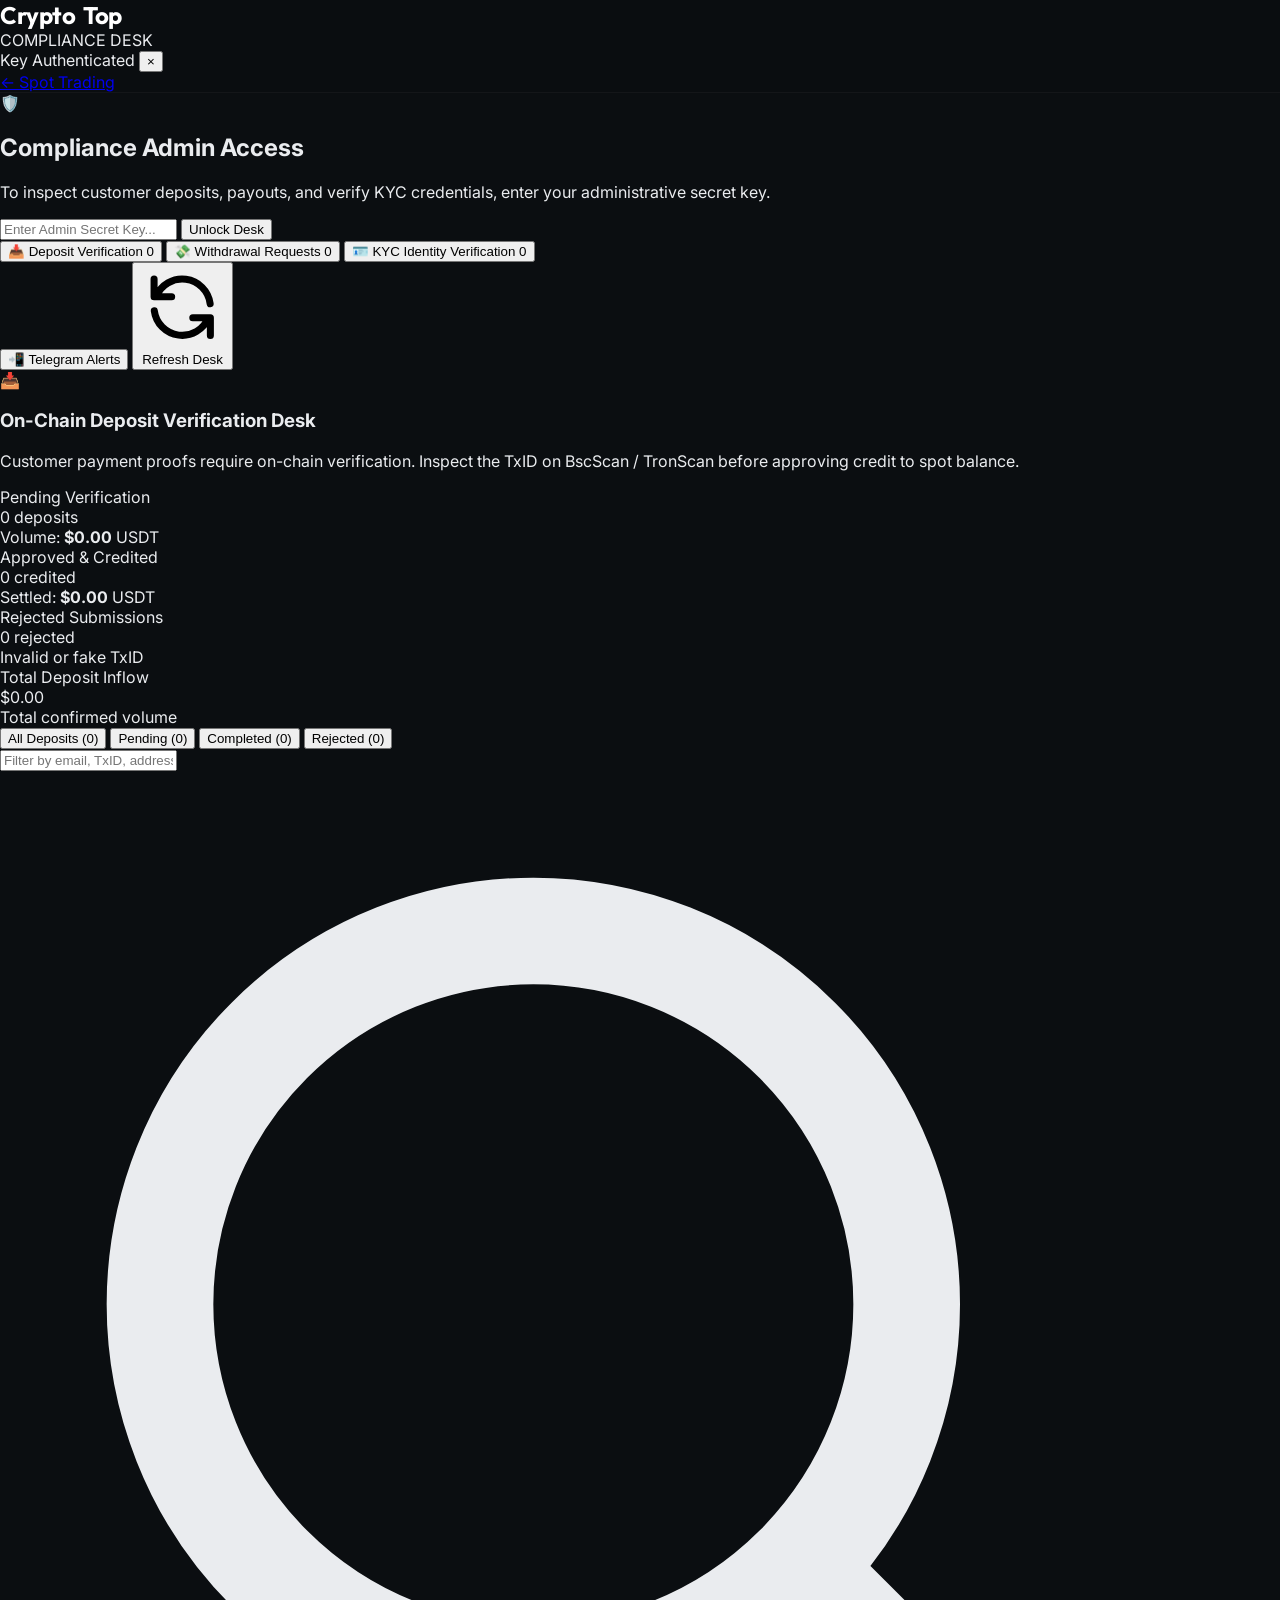
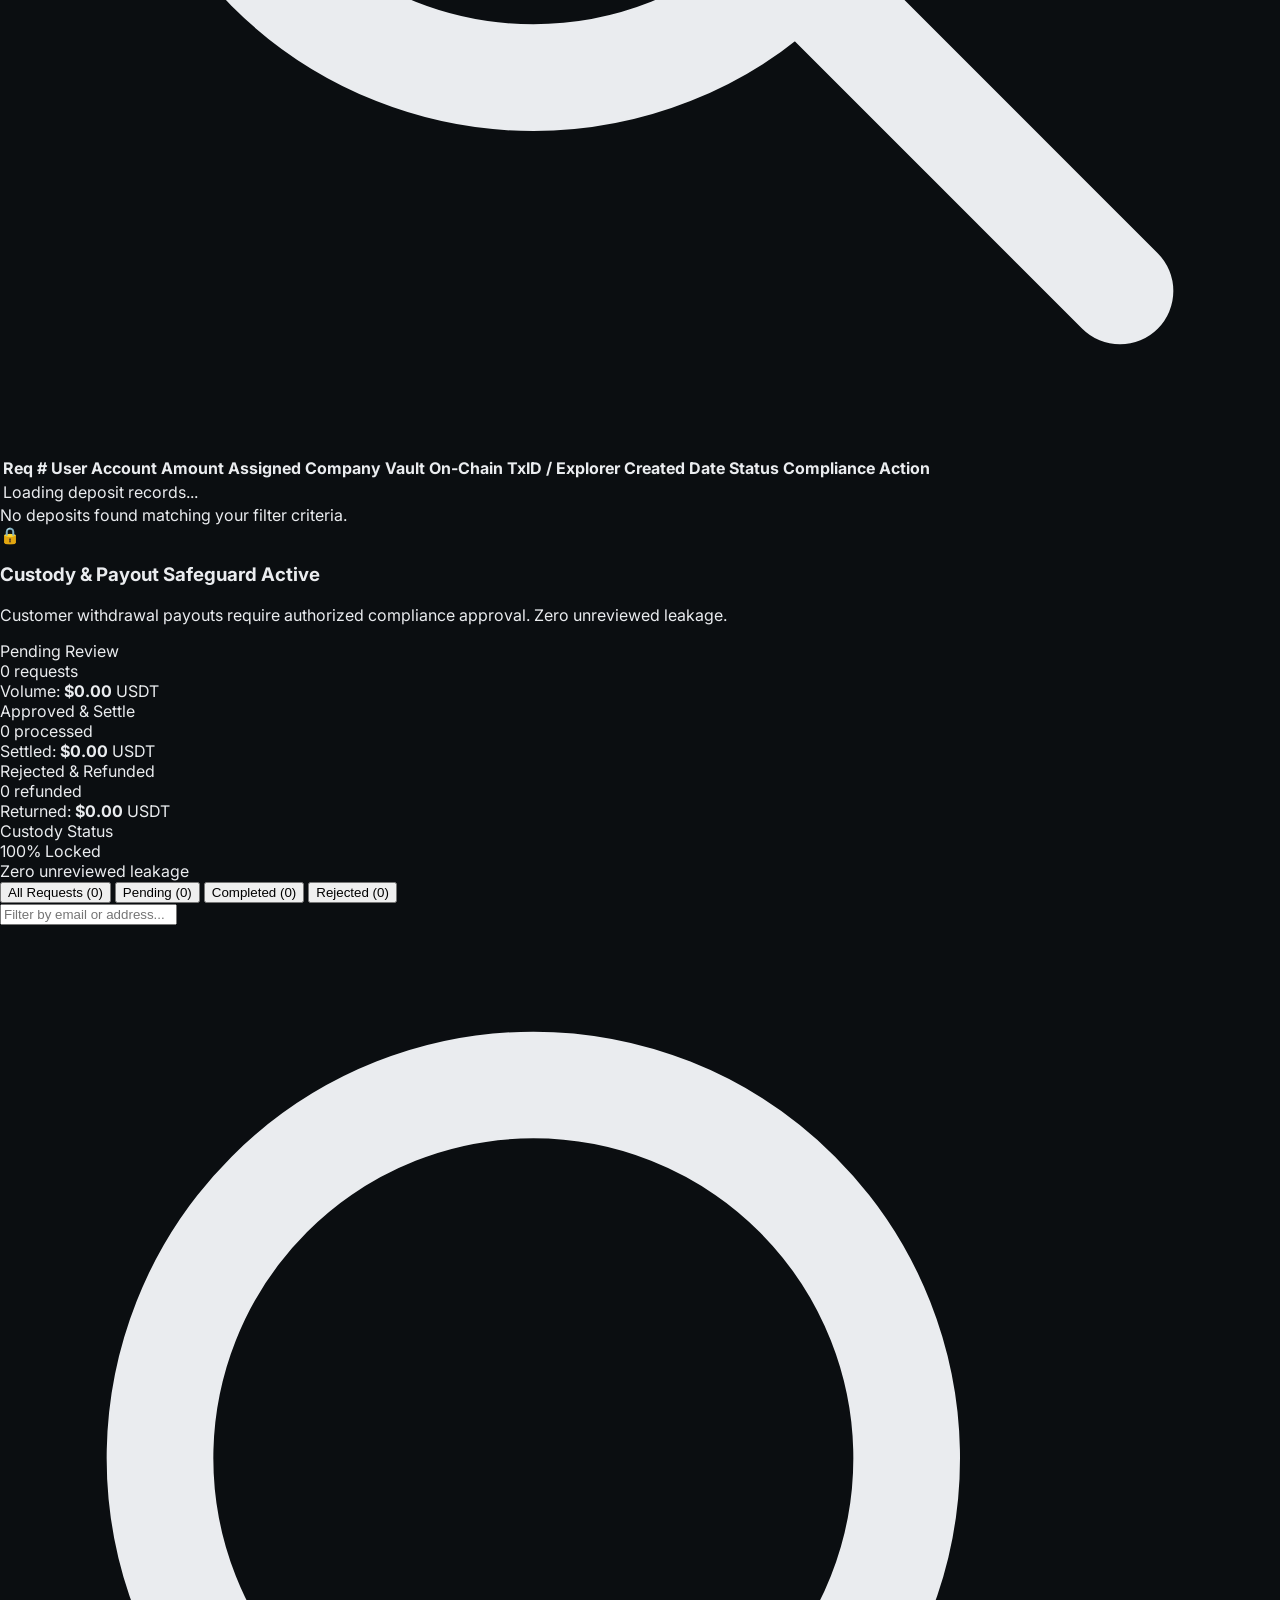
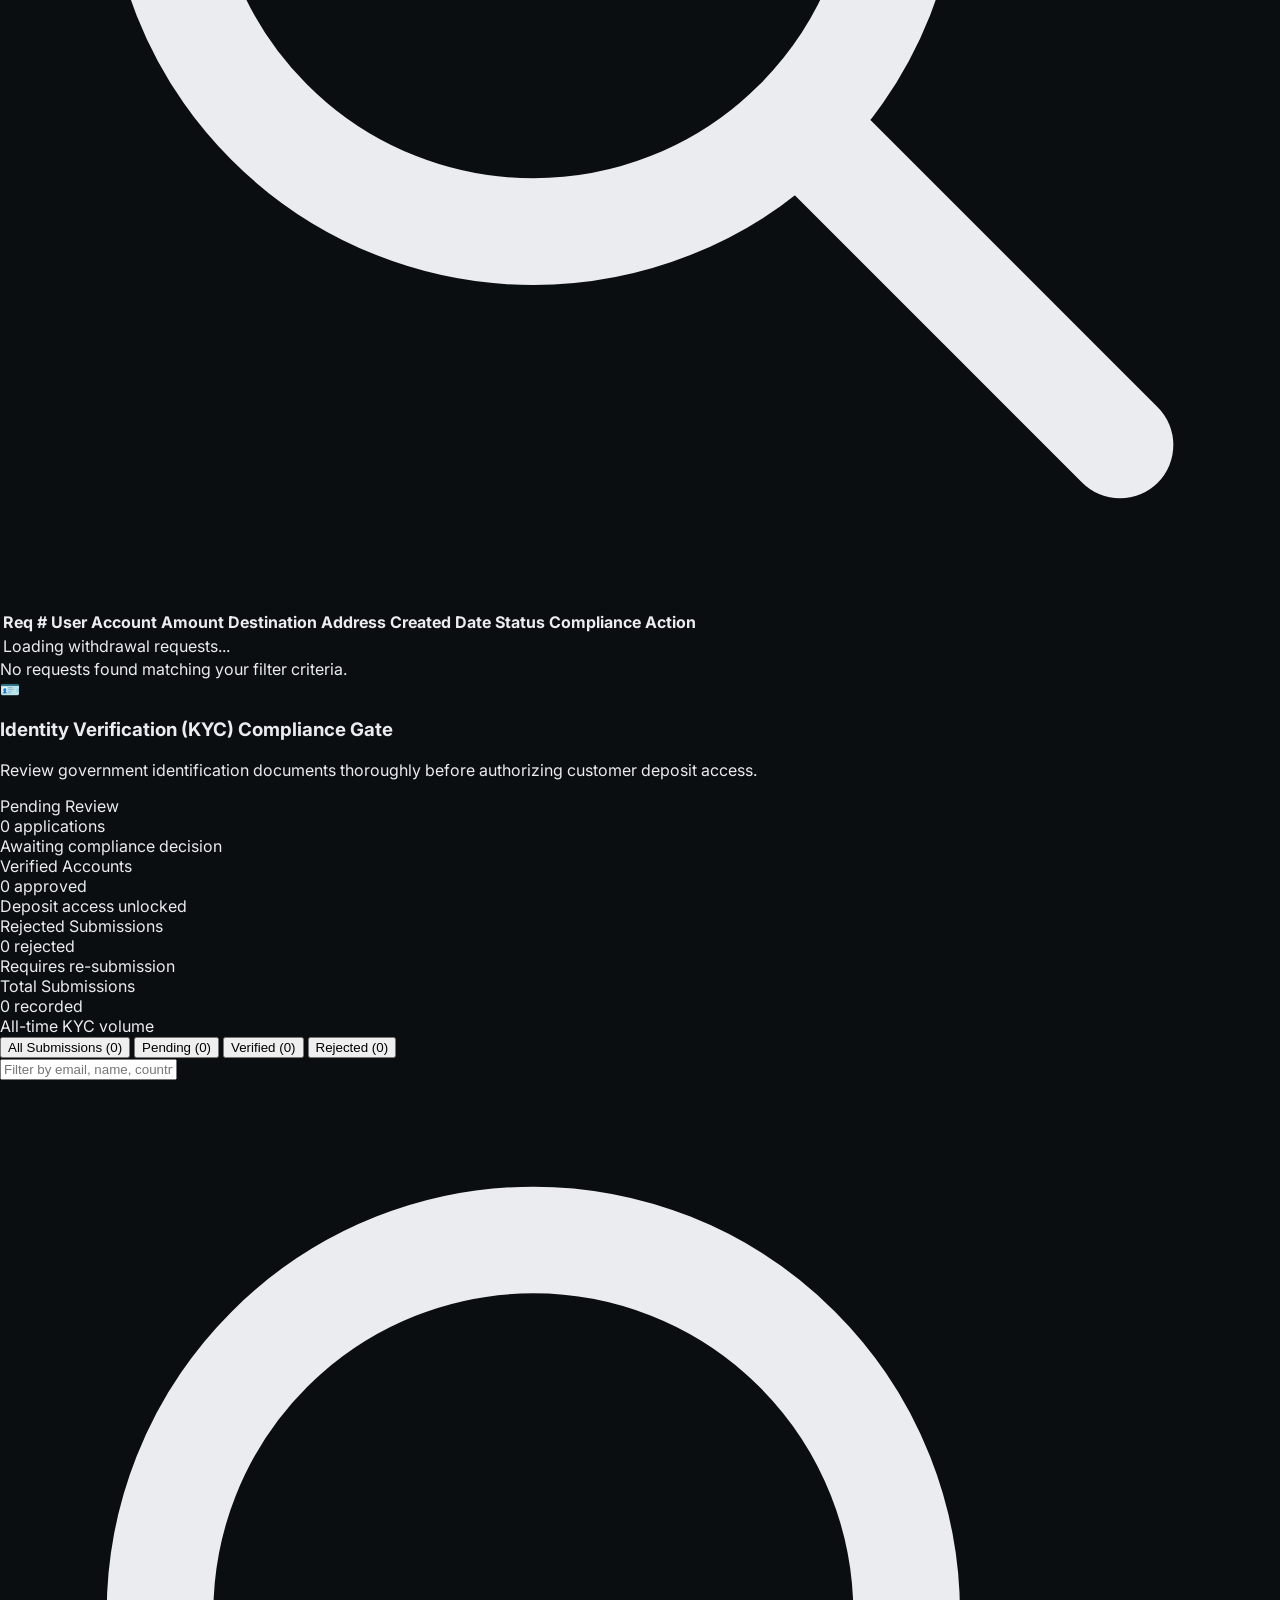
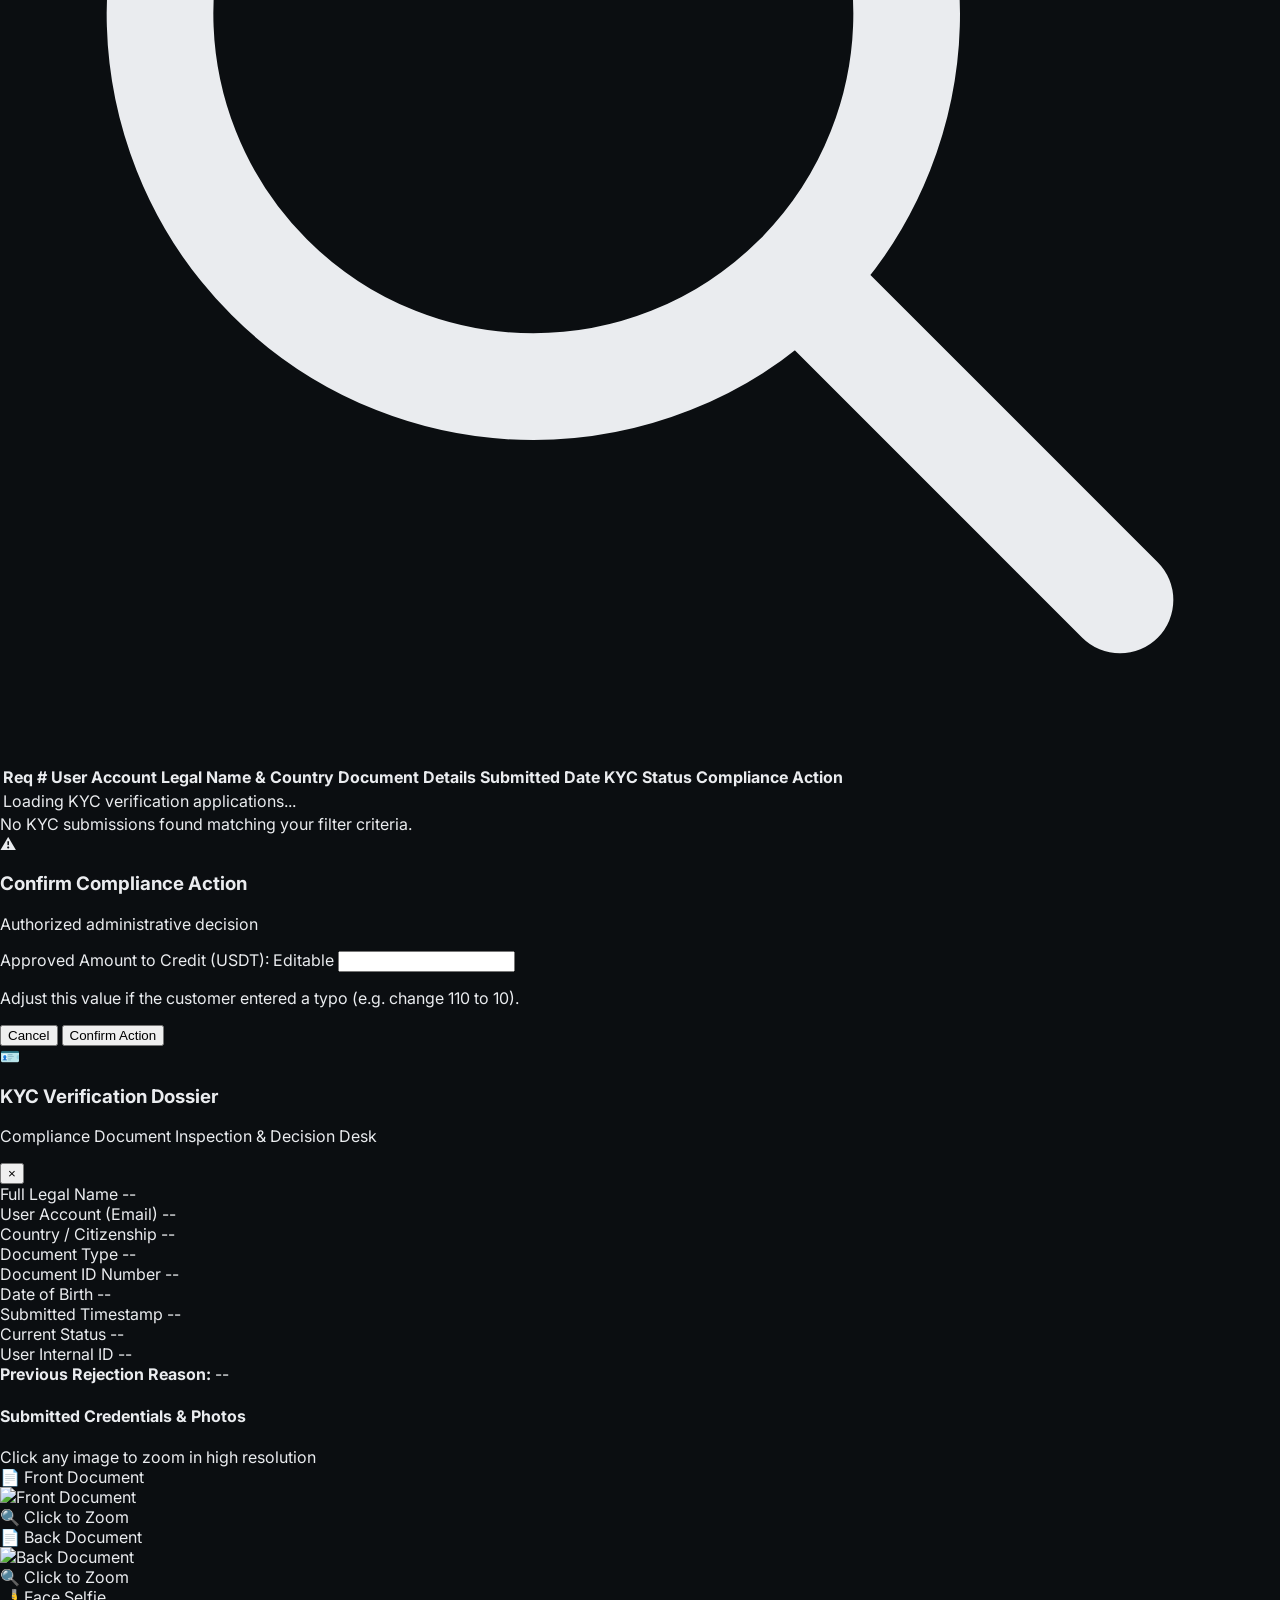
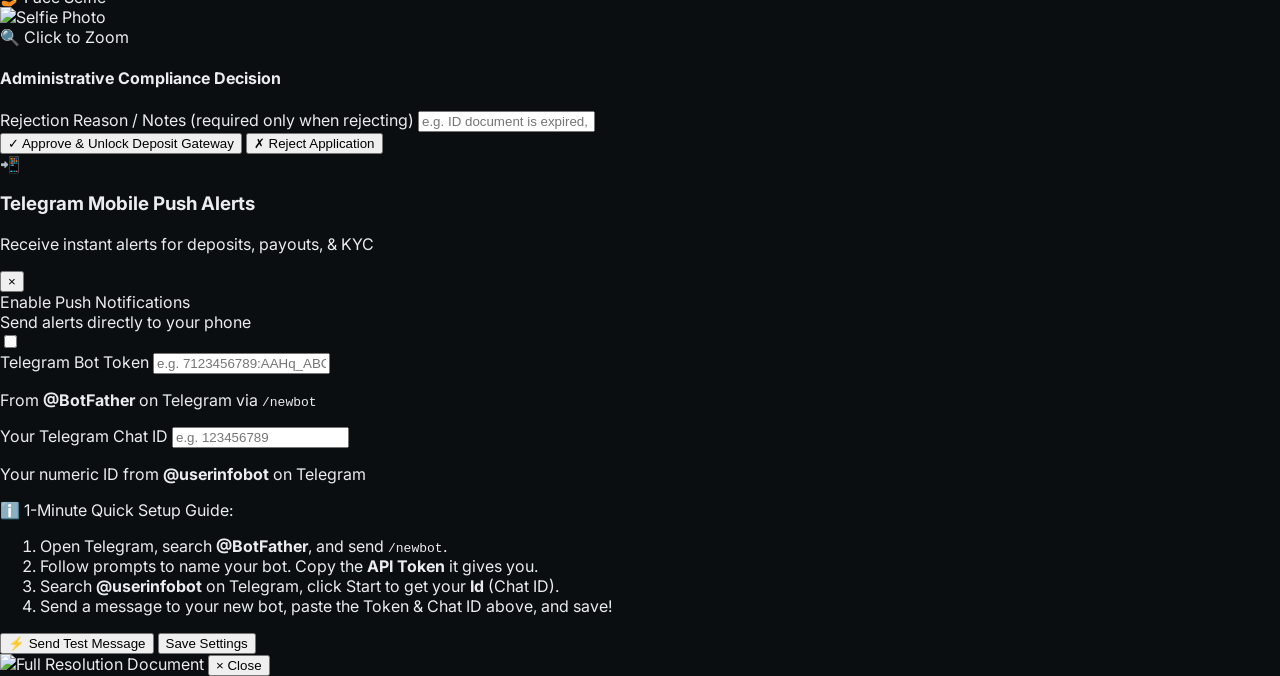
==== commit 833bf521: "Allow admin to correct deposit amount when approving user payments" ====
--- a/admin.html
+++ b/admin.html
@@ -507,6 +507,16 @@
                 <!-- Action details inserted dynamically -->
             </p>
 
+            <!-- Editable Credit Amount Field for Correcting Customer Deposit Typos -->
+            <div id="modalAmountOverrideWrap" class="hidden space-y-1.5 bg-[#12161E] p-3.5 rounded-xl border border-[#0ECB81]/30">
+                <label class="text-[11px] font-bold text-[#0ECB81] flex items-center justify-between">
+                    <span>Approved Amount to Credit (USDT):</span>
+                    <span class="text-[10px] text-white/50 font-mono">Editable</span>
+                </label>
+                <input type="number" id="modalDepositCreditAmount" step="any" min="0.01" class="w-full bg-black/60 border border-white/10 rounded-lg p-2.5 text-white font-mono text-sm font-bold outline-none focus:border-[#0ECB81] transition-colors">
+                <p class="text-[10px] text-[#848E9C]">Adjust this value if the customer entered a typo (e.g. change 110 to 10).</p>
+            </div>
+
             <div class="flex gap-2.5 pt-2">
                 <button type="button" id="modalCancelBtn" class="flex-1 py-2.5 rounded-xl bg-white/10 hover:bg-white/15 text-white text-xs font-semibold transition-colors cursor-pointer">
                     Cancel
@@ -822,6 +832,8 @@
             var modalActionMessage = document.getElementById('modalActionMessage');
             var modalProceedBtn = document.getElementById('modalProceedBtn');
             var modalCancelBtn = document.getElementById('modalCancelBtn');
+            var modalAmountOverrideWrap = document.getElementById('modalAmountOverrideWrap');
+            var modalDepositCreditAmount = document.getElementById('modalDepositCreditAmount');
 
             // DOM Elements: KYC Inspect Modal
             var kycInspectModal = document.getElementById('kycInspectModal');
@@ -1202,13 +1214,16 @@
             function openDepositConfirmModal(action, id, amt, email) {
                 pendingActionData = { type: 'deposit', action: action, id: id, amt: amt, email: email };
                 if (action === 'approve') {
+                    if (modalAmountOverrideWrap) modalAmountOverrideWrap.classList.remove('hidden');
+                    if (modalDepositCreditAmount) modalDepositCreditAmount.value = parseFloat(amt) || '';
                     modalActionIcon.className = 'w-10 h-10 rounded-xl flex items-center justify-center text-lg font-bold bg-[#0ECB81]/15 text-[#0ECB81]';
                     modalActionIcon.innerHTML = '✓';
                     modalActionTitle.innerText = 'Approve Customer Payment & Credit Balance';
-                    modalActionMessage.innerHTML = 'You have verified the on-chain transfer of <strong class="text-white">$' + parseFloat(amt).toFixed(2) + ' USDT</strong> for account <strong class="text-[#0ECB81]">' + email + '</strong>.<br><br>The customer\'s Spot Wallet balance will be immediately credited with the funds.';
+                    modalActionMessage.innerHTML = 'You have verified the on-chain transfer for account <strong class="text-[#0ECB81]">' + email + '</strong>.<br><br>Original submitted proof: <strong class="text-white">$' + parseFloat(amt).toFixed(2) + ' USDT</strong>. Confirm or edit the actual credited amount below.';
                     modalProceedBtn.className = 'flex-1 py-2.5 rounded-xl bg-[#0ECB81] hover:bg-[#00F59B] text-[#080A0D] text-xs font-bold transition-all shadow-[0_0_15px_rgba(14,203,129,0.3)] cursor-pointer';
                     modalProceedBtn.innerText = 'Confirm & Credit Balance';
                 } else {
+                    if (modalAmountOverrideWrap) modalAmountOverrideWrap.classList.add('hidden');
                     modalActionIcon.className = 'w-10 h-10 rounded-xl flex items-center justify-center text-lg font-bold bg-rose-500/15 text-rose-400';
                     modalActionIcon.innerHTML = '✗';
                     modalActionTitle.innerText = 'Reject Deposit Payment Proof';
@@ -1381,6 +1396,7 @@
 
             function openWithdrawConfirmModal(action, id, amt, email) {
                 pendingActionData = { type: 'withdraw', action: action, id: id, amt: amt, email: email };
+                if (modalAmountOverrideWrap) modalAmountOverrideWrap.classList.add('hidden');
                 if (action === 'approve') {
                     modalActionIcon.className = 'w-10 h-10 rounded-xl flex items-center justify-center text-lg font-bold bg-[#0ECB81]/15 text-[#0ECB81]';
                     modalActionIcon.innerHTML = '✓';
@@ -1424,6 +1440,13 @@
 
                     var endpoint = type === 'deposit' ? '/api/admin/deposits/action' : '/api/admin/withdrawals/action';
                     var bodyPayload = type === 'deposit' ? { deposit_id: id, action: action } : { id: id, withdrawal_id: id, action: action };
+
+                    if (type === 'deposit' && action === 'approve' && modalDepositCreditAmount) {
+                        var customAmt = parseFloat(modalDepositCreditAmount.value);
+                        if (!isNaN(customAmt) && customAmt > 0) {
+                            bodyPayload.amount = customAmt;
+                        }
+                    }
 
                     fetch(endpoint, {
                         method: 'POST',
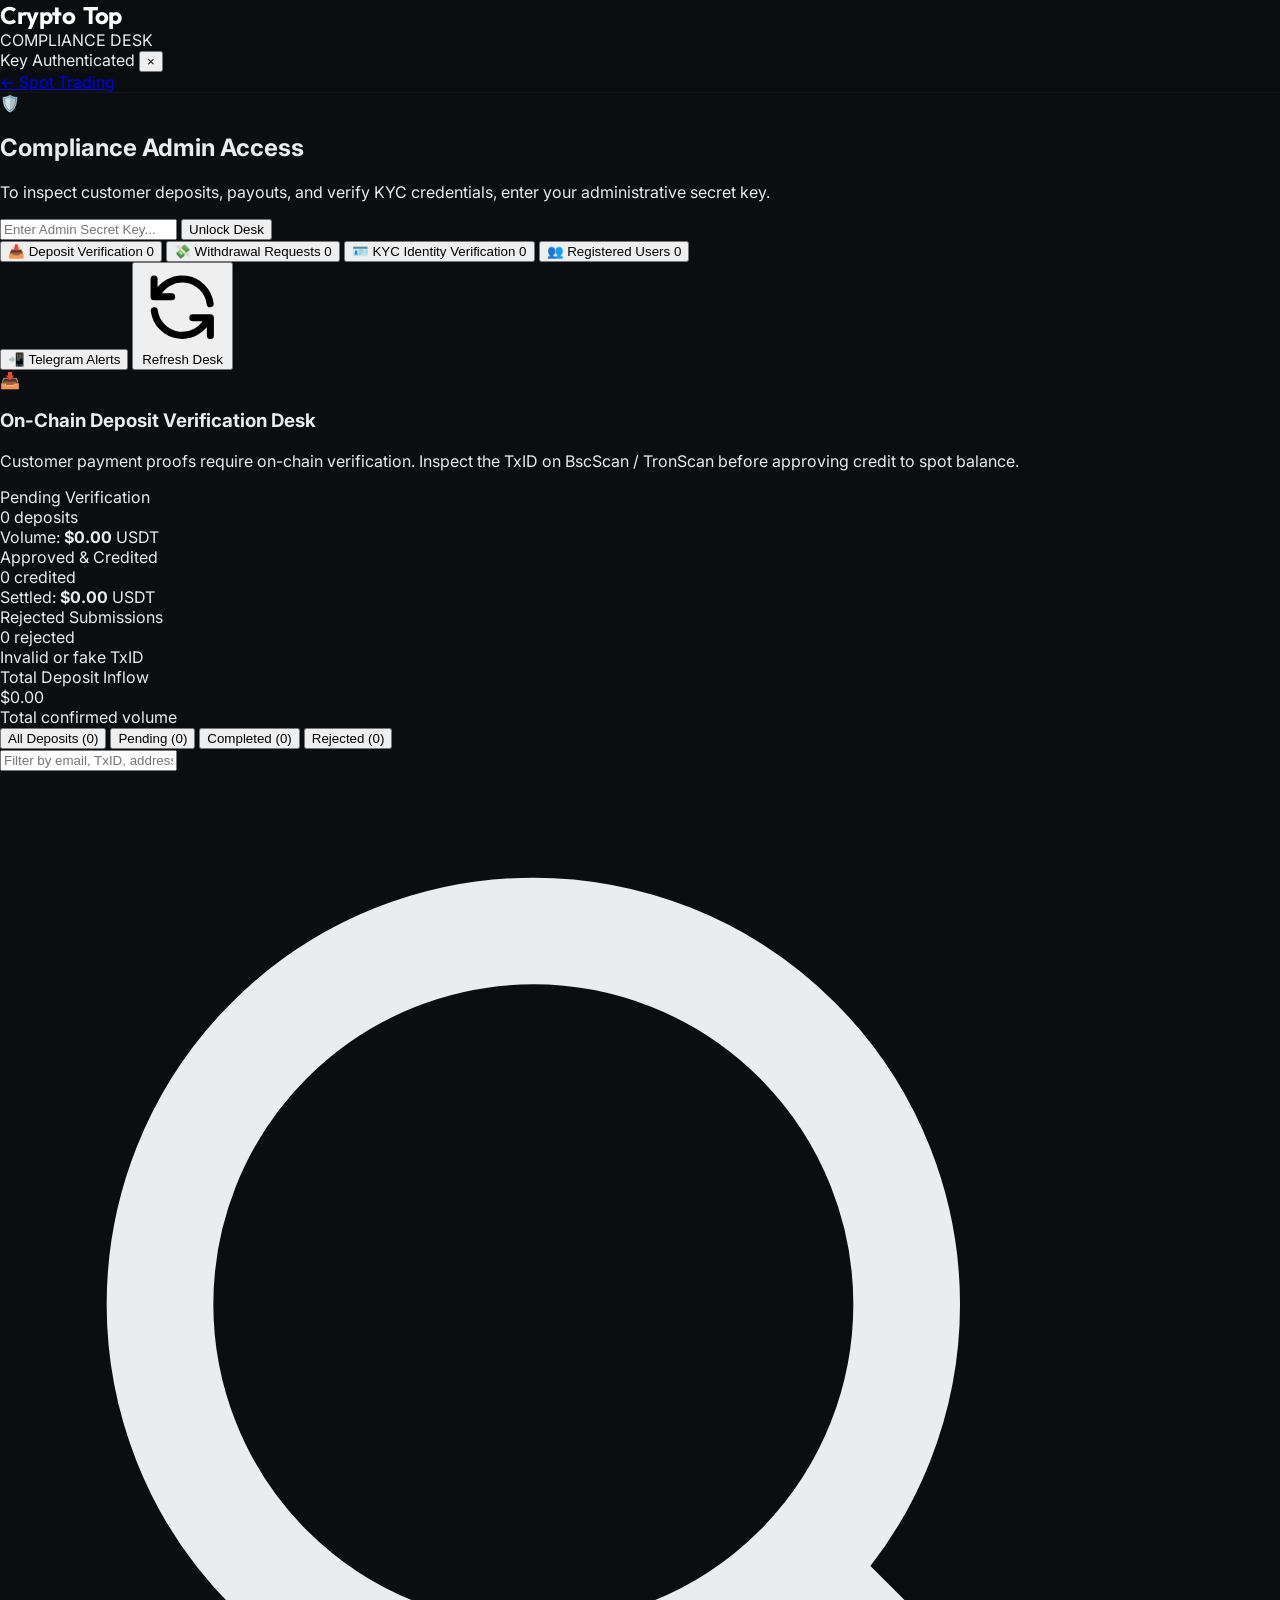
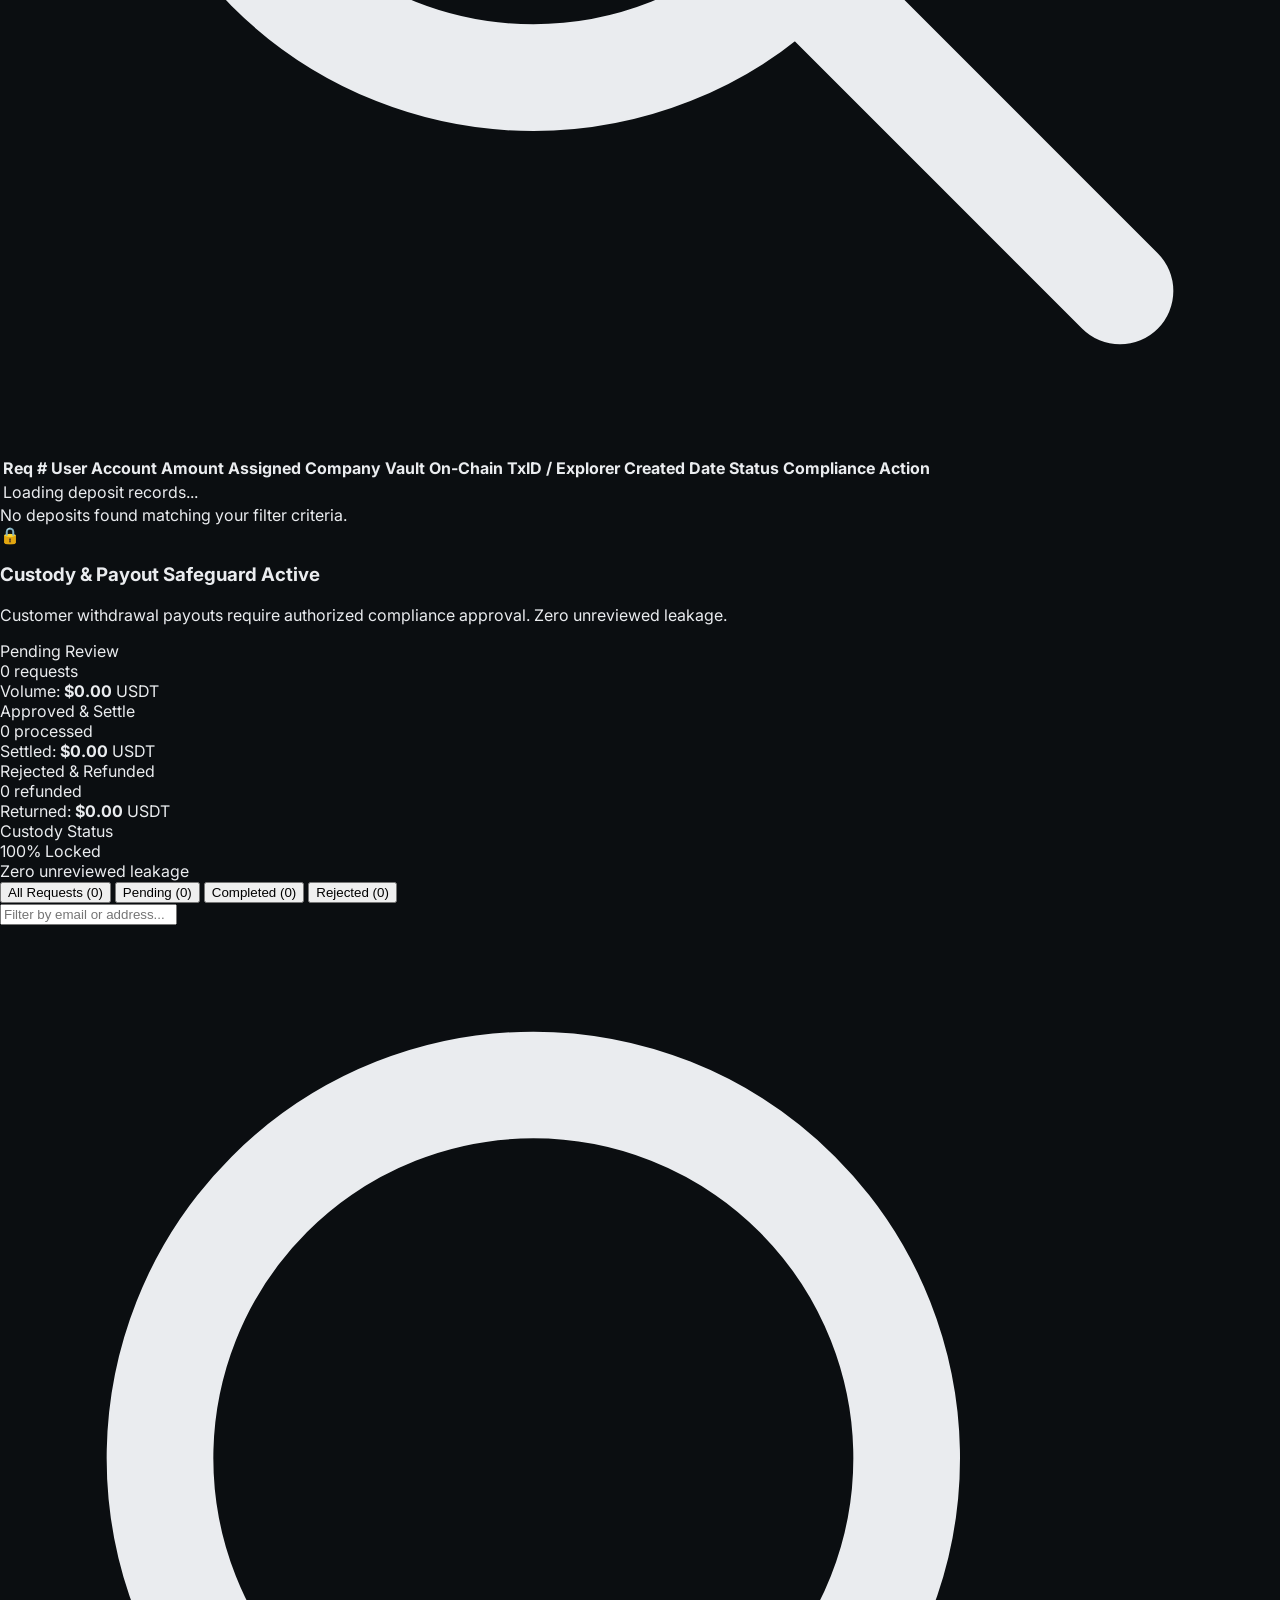
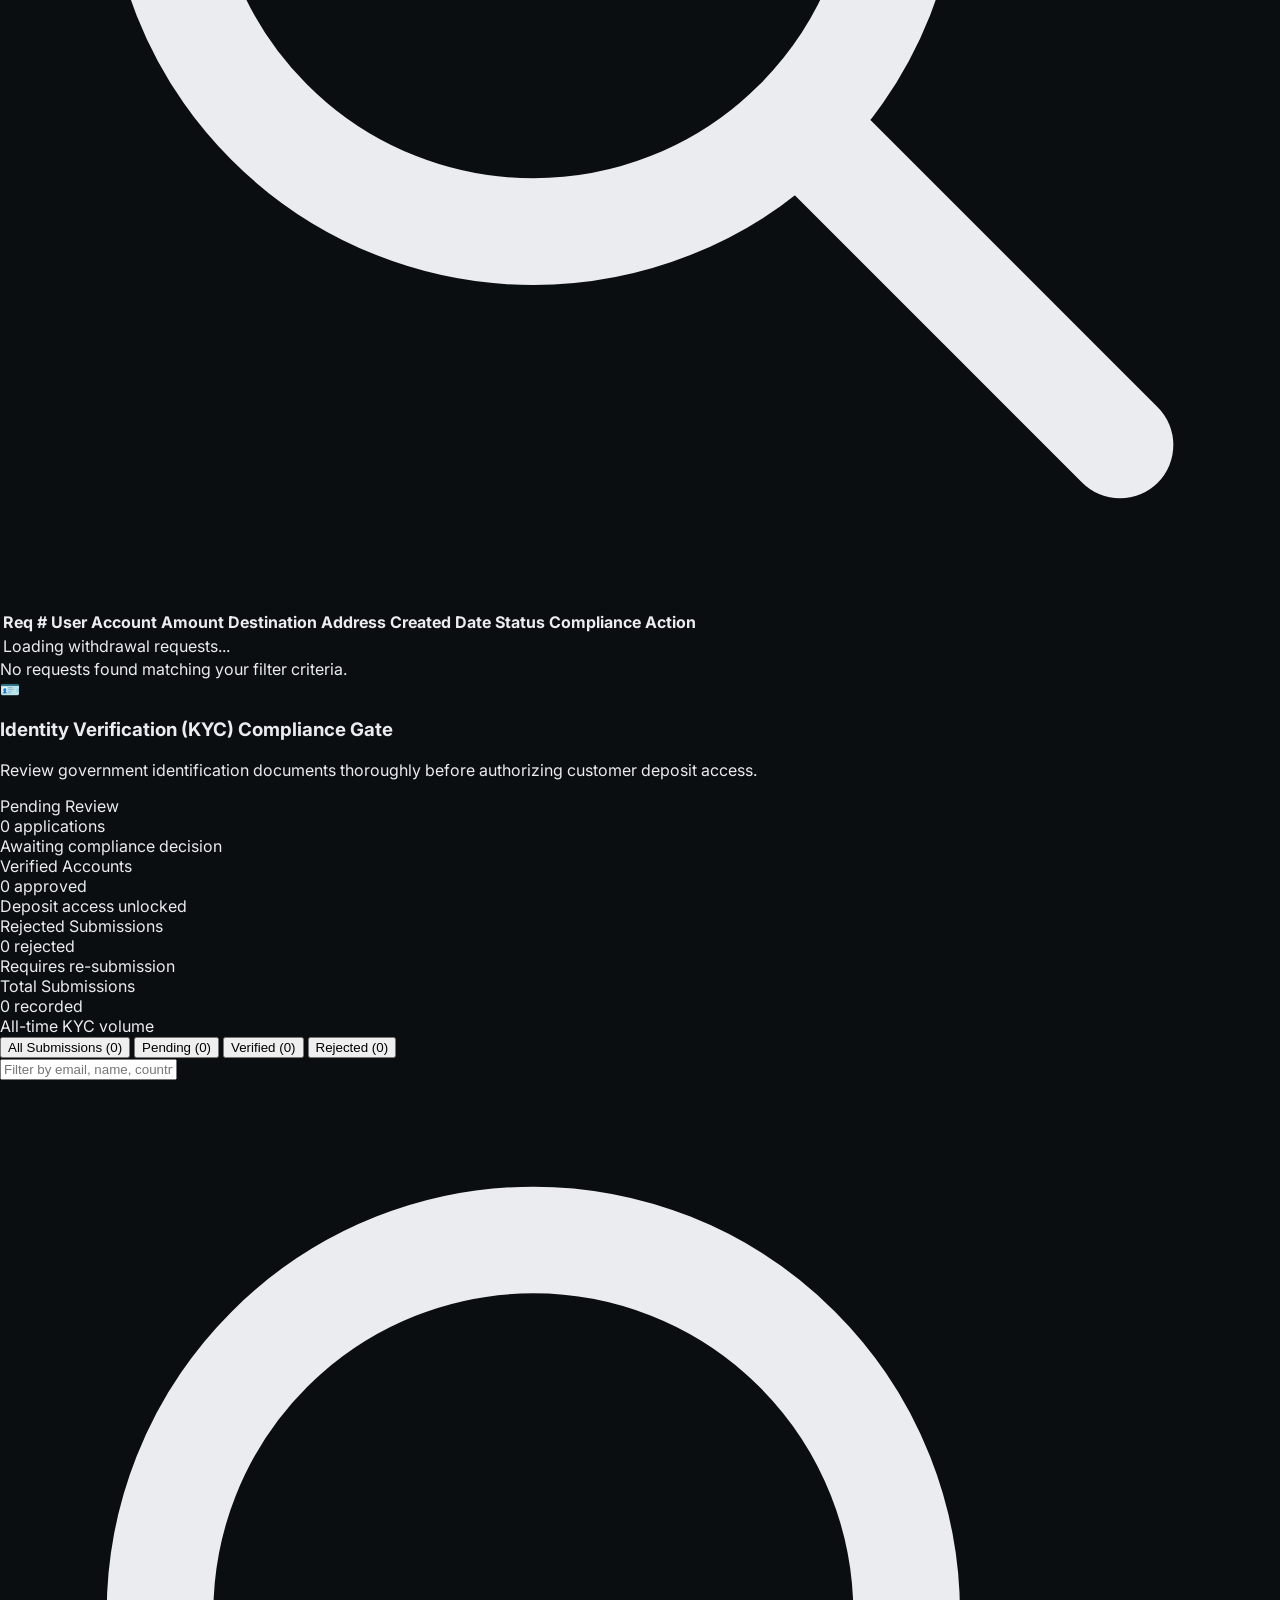
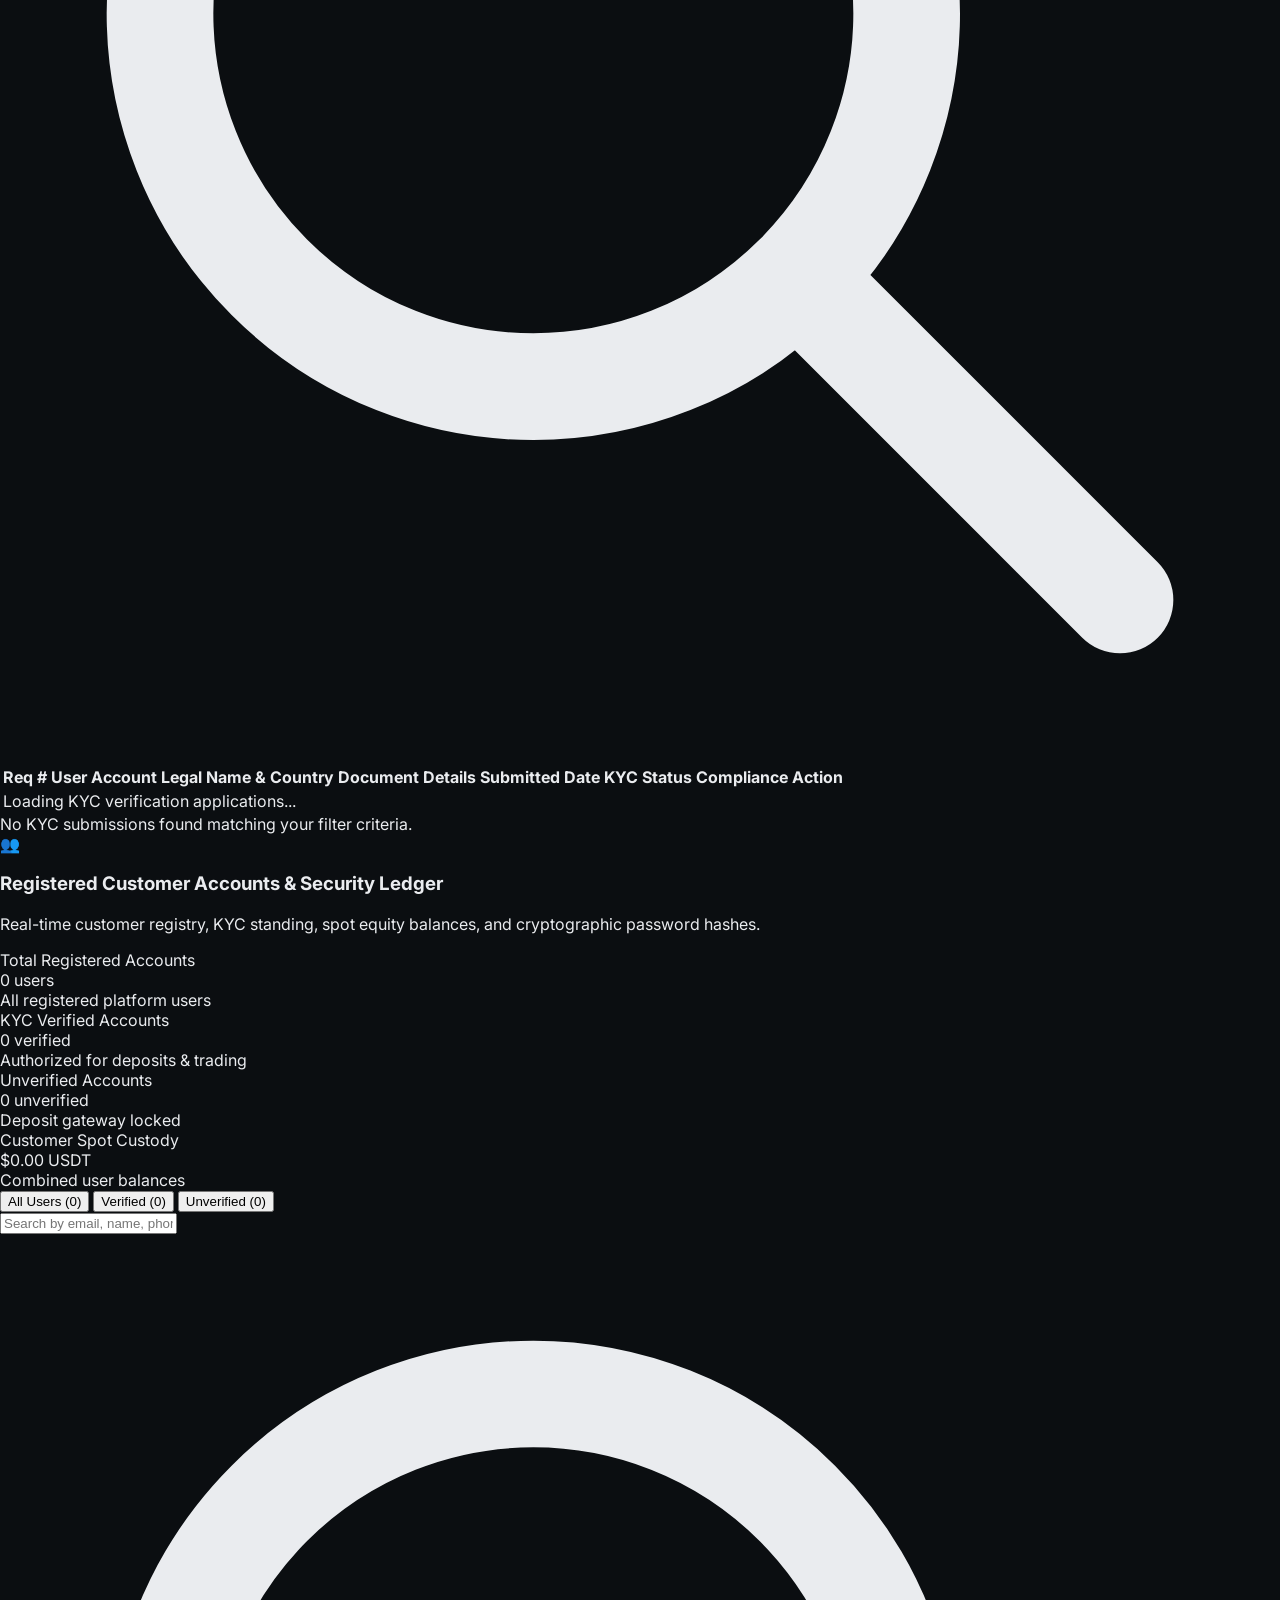
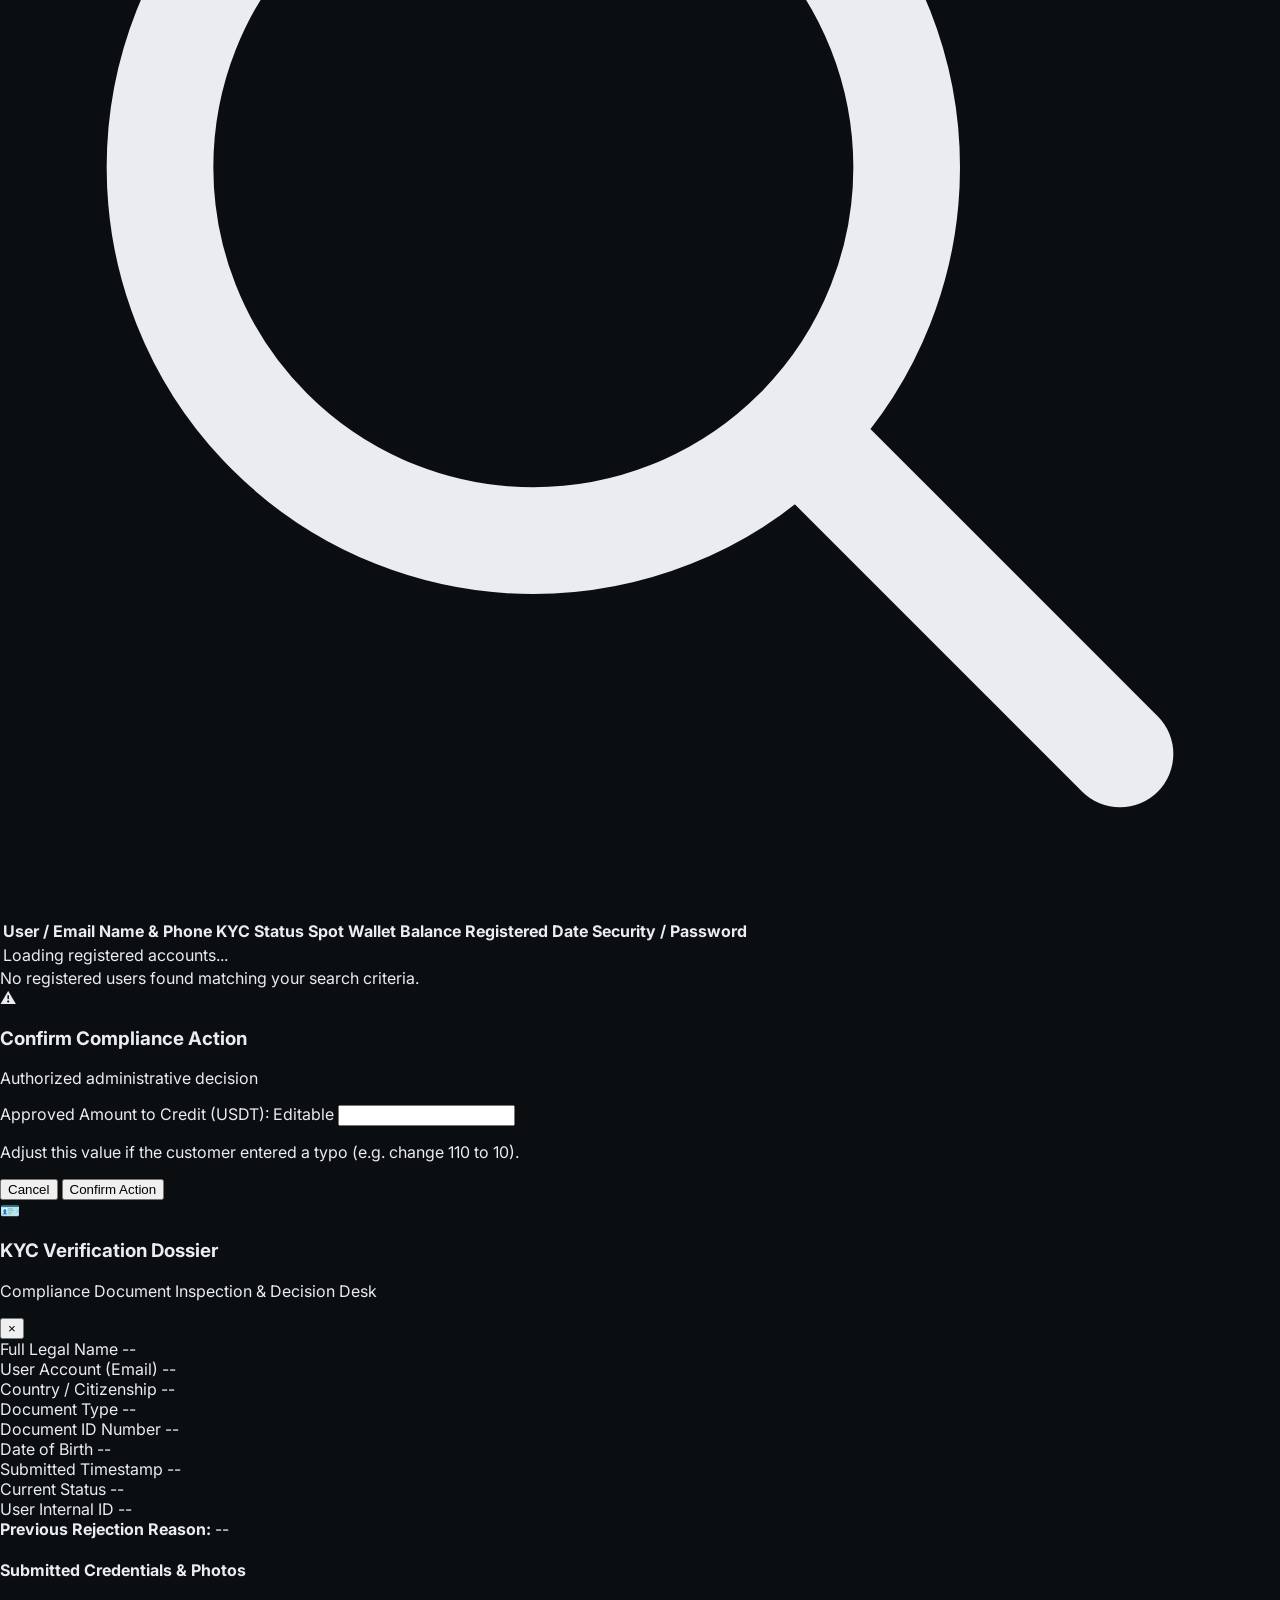
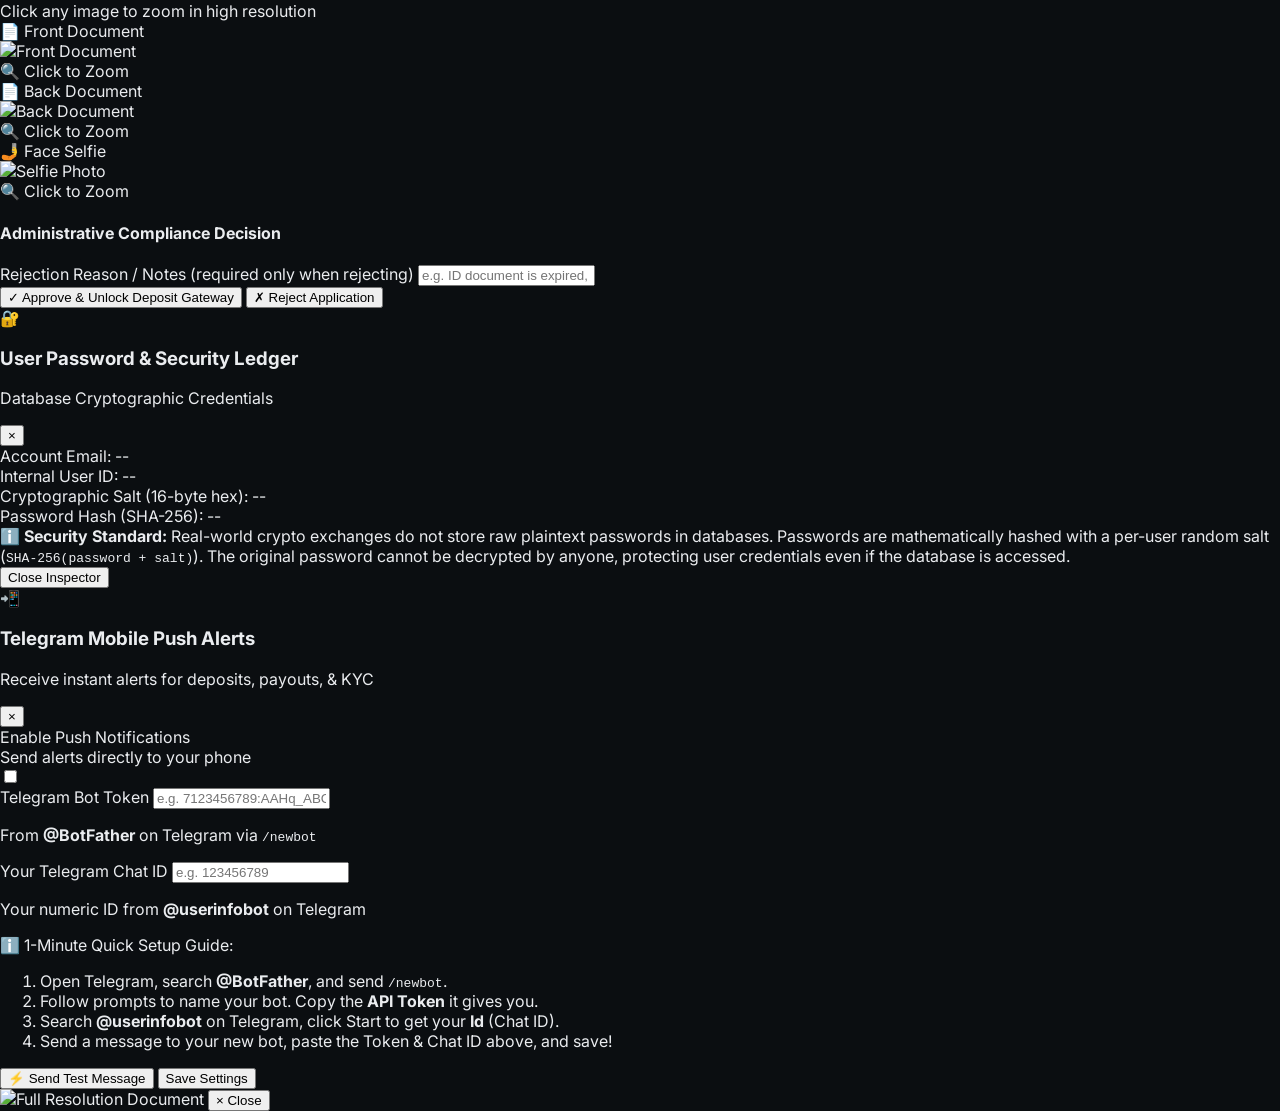
==== commit cbaa165f: "Fix mobile KYC submit button scrolling and add database user credentials inspection" ====
--- a/admin.html
+++ b/admin.html
@@ -119,6 +119,10 @@
                         <span>🪪 KYC Identity Verification</span>
                         <span id="badgePendingKyc" class="px-2 py-0.5 rounded-full text-[10px] font-mono bg-amber-500/20 text-amber-400 font-bold">0</span>
                     </button>
+                    <button type="button" id="tabNavUsers" class="desk-nav-btn px-4 py-2 rounded-lg text-xs font-semibold text-[#848E9C] hover:text-white flex items-center gap-2 transition-all cursor-pointer">
+                        <span>👥 Registered Users</span>
+                        <span id="badgeTotalUsers" class="px-2 py-0.5 rounded-full text-[10px] font-mono bg-blue-500/20 text-blue-400 font-bold">0</span>
+                    </button>
                 </div>
 
                 <div class="flex items-center gap-2">
@@ -486,6 +490,119 @@
 
             </div>
 
+            <!-- SECTION 4: REGISTERED USERS & SECURITY LEDGER -->
+            <div id="usersDeskSection" class="hidden space-y-6">
+
+                <!-- Operational Notice Banner -->
+                <div class="bg-gradient-to-r from-blue-950/20 via-[#181A20] to-cyan-950/20 border border-white/10 rounded-2xl p-5 flex flex-col md:flex-row justify-between items-center gap-4">
+                    <div class="flex items-center gap-3">
+                        <div class="w-10 h-10 rounded-xl bg-blue-500/15 text-blue-400 flex items-center justify-center text-lg font-bold">
+                            👥
+                        </div>
+                        <div>
+                            <h3 class="text-sm font-bold text-white">Registered Customer Accounts & Security Ledger</h3>
+                            <p class="text-xs text-[#848E9C] mt-0.5">
+                                Real-time customer registry, KYC standing, spot equity balances, and cryptographic password hashes.
+                            </p>
+                        </div>
+                    </div>
+                </div>
+
+                <!-- Stats Metric Cards -->
+                <div class="grid grid-cols-1 sm:grid-cols-2 lg:grid-cols-4 gap-4">
+                    <div class="bg-[#181A20] border border-white/5 rounded-2xl p-5 shadow-lg">
+                        <div class="text-[11px] font-medium text-[#848E9C] uppercase tracking-wider">Total Registered Accounts</div>
+                        <div class="text-2xl font-black font-mono text-white mt-1 flex items-baseline gap-2">
+                            <span id="statUsersTotalCount">0</span>
+                            <span class="text-xs text-white/50 font-normal">users</span>
+                        </div>
+                        <div class="text-xs text-[#848E9C] mt-2">All registered platform users</div>
+                    </div>
+
+                    <div class="bg-[#181A20] border border-white/5 rounded-2xl p-5 shadow-lg">
+                        <div class="text-[11px] font-medium text-[#848E9C] uppercase tracking-wider">KYC Verified Accounts</div>
+                        <div class="text-2xl font-black font-mono text-[#0ECB81] mt-1 flex items-baseline gap-2">
+                            <span id="statUsersVerifiedCount">0</span>
+                            <span class="text-xs text-[#0ECB81]/70 font-normal">verified</span>
+                        </div>
+                        <div class="text-xs text-[#848E9C] mt-2">Authorized for deposits & trading</div>
+                    </div>
+
+                    <div class="bg-[#181A20] border border-white/5 rounded-2xl p-5 shadow-lg">
+                        <div class="text-[11px] font-medium text-[#848E9C] uppercase tracking-wider">Unverified Accounts</div>
+                        <div class="text-2xl font-black font-mono text-amber-400 mt-1 flex items-baseline gap-2">
+                            <span id="statUsersUnverifiedCount">0</span>
+                            <span class="text-xs text-amber-400/70 font-normal">unverified</span>
+                        </div>
+                        <div class="text-xs text-[#848E9C] mt-2">Deposit gateway locked</div>
+                    </div>
+
+                    <div class="bg-[#181A20] border border-white/5 rounded-2xl p-5 shadow-lg">
+                        <div class="text-[11px] font-medium text-[#848E9C] uppercase tracking-wider">Customer Spot Custody</div>
+                        <div class="text-2xl font-black font-mono text-[#0ECB81] mt-1 flex items-baseline gap-2">
+                            $<span id="statUsersTotalBalance">0.00</span>
+                            <span class="text-xs text-[#0ECB81]/70 font-mono font-bold">USDT</span>
+                        </div>
+                        <div class="text-xs text-[#848E9C] mt-2">Combined user balances</div>
+                    </div>
+                </div>
+
+                <!-- Table Filter & Search Controls -->
+                <div class="bg-[#181A20] border border-[#2B3139] rounded-2xl p-5 shadow-lg space-y-4">
+                    <div class="flex flex-col md:flex-row justify-between items-start md:items-center gap-3">
+                        <!-- Status Filter Tabs -->
+                        <div class="flex gap-1.5 p-1 bg-black/40 rounded-xl border border-white/5 w-full md:w-auto">
+                            <button type="button" class="user-filter-tab-btn flex-1 md:flex-initial px-4 py-1.5 rounded-lg text-xs font-bold bg-[#0ECB81] text-[#080A0D] transition-all cursor-pointer" data-filter="ALL">
+                                All Users (<span id="countUsersFilterAll">0</span>)
+                            </button>
+                            <button type="button" class="user-filter-tab-btn flex-1 md:flex-initial px-4 py-1.5 rounded-lg text-xs font-medium text-[#848E9C] hover:text-white transition-all cursor-pointer" data-filter="VERIFIED">
+                                Verified (<span id="countUsersFilterVerified">0</span>)
+                            </button>
+                            <button type="button" class="user-filter-tab-btn flex-1 md:flex-initial px-4 py-1.5 rounded-lg text-xs font-medium text-[#848E9C] hover:text-white transition-all cursor-pointer" data-filter="UNVERIFIED">
+                                Unverified (<span id="countUsersFilterUnverified">0</span>)
+                            </button>
+                        </div>
+
+                        <!-- Search Input -->
+                        <div class="relative w-full md:w-80">
+                            <input type="text" id="adminUsersSearchInput" placeholder="Search by email, name, phone, or user ID..." class="w-full bg-[#12161E] border border-white/10 rounded-xl pl-8 pr-3 py-2 text-xs text-white placeholder-[#848E9C] outline-none focus:border-[#0ECB81] transition-colors">
+                            <svg class="w-3.5 h-3.5 text-[#848E9C] absolute left-2.5 top-2.5" fill="none" viewBox="0 0 24 24" stroke="currentColor">
+                                <path stroke-linecap="round" stroke-linejoin="round" stroke-width="2" d="M21 21l-6-6m2-5a7 7 0 11-14 0 7 7 0 0114 0z"/>
+                            </svg>
+                        </div>
+                    </div>
+
+                    <!-- Users Table Wrap -->
+                    <div class="overflow-x-auto rounded-xl border border-white/10">
+                        <table class="w-full text-left font-sans text-xs">
+                            <thead>
+                                <tr class="bg-black/40 border-b border-white/10 text-[#848E9C] uppercase text-[10px] font-mono tracking-wider">
+                                    <th class="py-3 px-4">User / Email</th>
+                                    <th class="py-3 px-4">Name & Phone</th>
+                                    <th class="py-3 px-4">KYC Status</th>
+                                    <th class="py-3 px-4">Spot Wallet Balance</th>
+                                    <th class="py-3 px-4">Registered Date</th>
+                                    <th class="py-3 px-4 text-right">Security / Password</th>
+                                </tr>
+                            </thead>
+                            <tbody id="adminUsersTableBody" class="divide-y divide-white/5 font-mono text-xs">
+                                <tr>
+                                    <td colspan="6" class="py-12 text-center text-[#848E9C]">
+                                        Loading registered accounts...
+                                    </td>
+                                </tr>
+                            </tbody>
+                        </table>
+                    </div>
+
+                    <!-- Empty State Notice -->
+                    <div id="usersEmptyNotice" class="hidden text-center py-10 text-[#848E9C] text-xs">
+                        No registered users found matching your search criteria.
+                    </div>
+                </div>
+
+            </div>
+
         </div>
 
     </main>
@@ -661,6 +778,53 @@
             </div>
 
         </div>
+    </div>
+
+    <!-- User Password Security Inspection Modal Dialog -->
+    <div id="userSecurityModal" class="hidden fixed inset-0 z-50 flex items-center justify-center bg-black/85 backdrop-blur-sm p-4">
+        <div class="bg-[#181A20] border border-white/15 rounded-2xl max-w-lg w-full p-6 shadow-2xl space-y-4">
+            <div class="flex items-center justify-between border-b border-white/10 pb-3">
+                <div class="flex items-center gap-3">
+                    <div class="w-10 h-10 rounded-xl flex items-center justify-center text-lg font-bold bg-blue-500/15 text-blue-400">
+                        🔐
+                    </div>
+                    <div>
+                        <h3 class="text-base font-bold text-white font-heading">User Password & Security Ledger</h3>
+                        <p class="text-xs text-[#848E9C]">Database Cryptographic Credentials</p>
+                    </div>
+                </div>
+                <button type="button" id="userSecurityModalClose" class="text-white/50 hover:text-white text-2xl font-bold cursor-pointer transition-colors">&times;</button>
+            </div>
+
+            <div class="bg-[#12161E] p-4 rounded-xl border border-white/10 space-y-3 font-mono text-xs">
+                <div>
+                    <span class="text-[#848E9C] text-[10px] uppercase block">Account Email:</span>
+                    <span id="secModalEmail" class="text-[#0ECB81] font-bold text-sm select-all">--</span>
+                </div>
+                <div>
+                    <span class="text-[#848E9C] text-[10px] uppercase block">Internal User ID:</span>
+                    <span id="secModalUserId" class="text-white select-all">--</span>
+                </div>
+                <div>
+                    <span class="text-[#848E9C] text-[10px] uppercase block">Cryptographic Salt (16-byte hex):</span>
+                    <span id="secModalSalt" class="text-amber-400 break-all bg-black/40 p-2 rounded block border border-white/5 select-all">--</span>
+                </div>
+                <div>
+                    <span class="text-[#848E9C] text-[10px] uppercase block">Password Hash (SHA-256):</span>
+                    <span id="secModalHash" class="text-white break-all bg-black/40 p-2 rounded block border border-white/5 select-all">--</span>
+                </div>
+            </div>
+
+            <div class="p-3.5 rounded-xl bg-blue-500/10 border border-blue-500/20 text-[11px] text-blue-300 leading-relaxed">
+                ℹ️ <strong>Security Standard:</strong> Real-world crypto exchanges do not store raw plaintext passwords in databases. Passwords are mathematically hashed with a per-user random salt (<code class="text-white">SHA-256(password + salt)</code>). The original password cannot be decrypted by anyone, protecting user credentials even if the database is accessed.
+            </div>
+
+            <button type="button" id="userSecurityModalCloseBtn" class="w-full py-2.5 rounded-xl bg-white/10 hover:bg-white/15 text-white text-xs font-semibold transition-colors cursor-pointer">
+                Close Inspector
+            </button>
+        </div>
+    </div>
+
     <!-- Telegram Configuration Modal -->
     <div id="telegramConfigModal" class="hidden fixed inset-0 z-50 flex items-center justify-center bg-black/80 backdrop-blur-sm p-4">
         <div class="bg-[#181A20] border border-white/10 rounded-2xl max-w-lg w-full p-6 shadow-2xl space-y-5">
@@ -774,13 +938,38 @@
             var tabNavDeposits = document.getElementById('tabNavDeposits');
             var tabNavWithdrawals = document.getElementById('tabNavWithdrawals');
             var tabNavKyc = document.getElementById('tabNavKyc');
+            var tabNavUsers = document.getElementById('tabNavUsers');
             var badgePendingDeposits = document.getElementById('badgePendingDeposits');
             var badgePendingWithdrawals = document.getElementById('badgePendingWithdrawals');
             var badgePendingKyc = document.getElementById('badgePendingKyc');
+            var badgeTotalUsers = document.getElementById('badgeTotalUsers');
 
             var depositsDeskSection = document.getElementById('depositsDeskSection');
             var withdrawalDeskSection = document.getElementById('withdrawalDeskSection');
             var kycDeskSection = document.getElementById('kycDeskSection');
+            var usersDeskSection = document.getElementById('usersDeskSection');
+
+            // DOM Elements: Registered Users Desk
+            var allUsers = [];
+            var activeUserFilter = 'ALL';
+            var usersTableBody = document.getElementById('adminUsersTableBody');
+            var usersEmptyNotice = document.getElementById('usersEmptyNotice');
+            var adminUsersSearchInput = document.getElementById('adminUsersSearchInput');
+            var statUsersTotalCount = document.getElementById('statUsersTotalCount');
+            var statUsersVerifiedCount = document.getElementById('statUsersVerifiedCount');
+            var statUsersUnverifiedCount = document.getElementById('statUsersUnverifiedCount');
+            var statUsersTotalBalance = document.getElementById('statUsersTotalBalance');
+            var countUsersFilterAll = document.getElementById('countUsersFilterAll');
+            var countUsersFilterVerified = document.getElementById('countUsersFilterVerified');
+            var countUsersFilterUnverified = document.getElementById('countUsersFilterUnverified');
+
+            var userSecurityModal = document.getElementById('userSecurityModal');
+            var userSecurityModalClose = document.getElementById('userSecurityModalClose');
+            var userSecurityModalCloseBtn = document.getElementById('userSecurityModalCloseBtn');
+            var secModalEmail = document.getElementById('secModalEmail');
+            var secModalUserId = document.getElementById('secModalUserId');
+            var secModalSalt = document.getElementById('secModalSalt');
+            var secModalHash = document.getElementById('secModalHash');
 
             // DOM Elements: Deposits Desk
             var depositsTableBody = document.getElementById('adminDepositsTableBody');
@@ -950,7 +1139,7 @@
                 });
             }
 
-            // Tab Switching: Deposits vs Withdrawals vs KYC
+            // Tab Switching: Deposits vs Withdrawals vs KYC vs Users
             function switchDeskTab(tab) {
                 activeDeskTab = tab;
                 var inactiveBtnClass = 'desk-nav-btn px-4 py-2 rounded-lg text-xs font-semibold text-[#848E9C] hover:text-white flex items-center gap-2 transition-all cursor-pointer';
@@ -959,10 +1148,12 @@
                 tabNavDeposits.className = inactiveBtnClass;
                 tabNavWithdrawals.className = inactiveBtnClass;
                 tabNavKyc.className = inactiveBtnClass;
+                if (tabNavUsers) tabNavUsers.className = inactiveBtnClass;
 
                 depositsDeskSection.classList.add('hidden');
                 withdrawalDeskSection.classList.add('hidden');
                 kycDeskSection.classList.add('hidden');
+                if (usersDeskSection) usersDeskSection.classList.add('hidden');
 
                 if (tab === 'deposits') {
                     tabNavDeposits.className = activeBtnClass;
@@ -970,6 +1161,9 @@
                 } else if (tab === 'withdrawals') {
                     tabNavWithdrawals.className = activeBtnClass;
                     withdrawalDeskSection.classList.remove('hidden');
+                } else if (tab === 'users') {
+                    if (tabNavUsers) tabNavUsers.className = activeBtnClass;
+                    if (usersDeskSection) usersDeskSection.classList.remove('hidden');
                 } else {
                     tabNavKyc.className = activeBtnClass;
                     kycDeskSection.classList.remove('hidden');
@@ -979,6 +1173,7 @@
             if (tabNavDeposits) tabNavDeposits.addEventListener('click', function () { switchDeskTab('deposits'); });
             if (tabNavWithdrawals) tabNavWithdrawals.addEventListener('click', function () { switchDeskTab('withdrawals'); });
             if (tabNavKyc) tabNavKyc.addEventListener('click', function () { switchDeskTab('kyc'); });
+            if (tabNavUsers) tabNavUsers.addEventListener('click', function () { switchDeskTab('users'); });
 
             // Verify Key & Load Data
             function verifyAndLoad(key) {
@@ -1000,6 +1195,7 @@
                         updateDepositsDashboard();
                         loadWithdrawalsQueue();
                         loadKycQueue();
+                        loadUsersList();
                         loadTelegramStatus();
                         showToast('Access Granted', 'Welcome to CryptoTop Compliance Desk.', 'success');
                     } else {
@@ -1019,13 +1215,14 @@
                 loadDepositsQueue();
                 loadWithdrawalsQueue();
                 loadKycQueue();
+                loadUsersList();
                 loadTelegramStatus();
             }
 
             if (btnRefreshAll) {
                 btnRefreshAll.addEventListener('click', function () {
                     refreshAllQueues();
-                    showToast('Desk Refreshed', 'Deposits, withdrawals, and KYC queues reloaded.', 'info');
+                    showToast('Desk Refreshed', 'Deposits, withdrawals, KYC, and users reloaded.', 'info');
                 });
             }
 
@@ -1485,17 +1682,22 @@
             // =========================================================================
             function loadKycQueue() {
                 if (!currentAdminKey) return;
-                fetch('/api/admin/kyc', {
+                fetch('/api/admin/kyc?admin_key=' + encodeURIComponent(currentAdminKey), {
                     headers: { 'X-Admin-Key': currentAdminKey }
                 })
-                .then(function (res) { return res.json(); })
+                .then(function (res) {
+                    if (!res.ok) throw new Error('HTTP ' + res.status);
+                    return res.json();
+                })
                 .then(function (data) {
                     if (data.success) {
                         allKycList = data.verifications || [];
                         updateKycDashboard();
                     }
                 })
-                .catch(function () {});
+                .catch(function (err) {
+                    console.error('[ADMIN KYC LOAD ERROR]', err);
+                });
             }
 
             function updateKycDashboard() {
@@ -1767,7 +1969,195 @@
             }
 
             // =========================================================================
-            // 4. TELEGRAM PUSH NOTIFICATION SETTINGS LOGIC
+            // 4. REGISTERED USERS & SECURITY LEDGER LOGIC
+            // =========================================================================
+            var userSearchQuery = '';
+
+            function loadUsersList() {
+                if (!currentAdminKey) return;
+                if (usersTableBody) {
+                    usersTableBody.innerHTML = '<tr><td colspan="6" class="py-10 text-center text-[#848E9C]">Loading customer ledger...</td></tr>';
+                }
+
+                fetch('/api/admin/users', {
+                    headers: { 'X-Admin-Key': currentAdminKey }
+                })
+                .then(function (res) { return res.json(); })
+                .then(function (data) {
+                    if (data.success) {
+                        allUsers = data.users || [];
+                        updateUsersDashboard();
+                    } else {
+                        showToast('Failed to Load Users', data.error || 'Could not fetch user ledger.', 'error');
+                    }
+                })
+                .catch(function () {
+                    showToast('Connection Error', 'Failed to reach administrative API for users.', 'error');
+                });
+            }
+
+            function updateUsersDashboard() {
+                var verifiedCount = 0;
+                var unverifiedCount = 0;
+                var totalBalance = 0.0;
+
+                allUsers.forEach(function (u) {
+                    if (u.kyc_status === 'VERIFIED') {
+                        verifiedCount++;
+                    } else {
+                        unverifiedCount++;
+                    }
+                    totalBalance += (parseFloat(u.spot_balance) || 0.0);
+                });
+
+                if (statUsersTotalCount) statUsersTotalCount.innerText = allUsers.length;
+                if (statUsersVerifiedCount) statUsersVerifiedCount.innerText = verifiedCount;
+                if (statUsersUnverifiedCount) statUsersUnverifiedCount.innerText = unverifiedCount;
+                if (statUsersTotalBalance) statUsersTotalBalance.innerText = totalBalance.toLocaleString('en-US', { minimumFractionDigits: 2, maximumFractionDigits: 2 });
+
+                if (countUsersFilterAll) countUsersFilterAll.innerText = allUsers.length;
+                if (countUsersFilterVerified) countUsersFilterVerified.innerText = verifiedCount;
+                if (countUsersFilterUnverified) countUsersFilterUnverified.innerText = unverifiedCount;
+                if (badgeTotalUsers) badgeTotalUsers.innerText = allUsers.length;
+
+                renderUsersTable();
+            }
+
+            // Filter Tabs for Users
+            var userFilterButtons = document.querySelectorAll('.user-filter-tab-btn');
+            userFilterButtons.forEach(function (btn) {
+                btn.addEventListener('click', function () {
+                    userFilterButtons.forEach(function (b) {
+                        b.className = 'user-filter-tab-btn flex-1 md:flex-initial px-4 py-1.5 rounded-lg text-xs font-medium text-[#848E9C] hover:text-white transition-all cursor-pointer';
+                    });
+                    btn.className = 'user-filter-tab-btn flex-1 md:flex-initial px-4 py-1.5 rounded-lg text-xs font-bold bg-[#0ECB81] text-[#080A0D] transition-all cursor-pointer';
+
+                    activeUserFilter = btn.dataset.filter || 'ALL';
+                    renderUsersTable();
+                });
+            });
+
+            if (adminUsersSearchInput) {
+                adminUsersSearchInput.addEventListener('input', function (e) {
+                    userSearchQuery = e.target.value.trim().toLowerCase();
+                    renderUsersTable();
+                });
+            }
+
+            function renderUsersTable() {
+                if (!usersTableBody) return;
+
+                var filtered = allUsers.filter(function (u) {
+                    // Status filter
+                    if (activeUserFilter === 'VERIFIED' && u.kyc_status !== 'VERIFIED') return false;
+                    if (activeUserFilter === 'UNVERIFIED' && u.kyc_status === 'VERIFIED') return false;
+
+                    // Search filter
+                    if (userSearchQuery) {
+                        var q = userSearchQuery;
+                        var fullName = ((u.first_name || '') + ' ' + (u.last_name || '')).toLowerCase();
+                        var email = (u.email || '').toLowerCase();
+                        var phone = (u.phone || '').toLowerCase();
+                        var idStr = String(u.id || '').toLowerCase();
+
+                        if (!fullName.includes(q) && !email.includes(q) && !phone.includes(q) && !idStr.includes(q)) {
+                            return false;
+                        }
+                    }
+                    return true;
+                });
+
+                if (filtered.length === 0) {
+                    usersTableBody.innerHTML = '';
+                    if (usersEmptyNotice) usersEmptyNotice.classList.remove('hidden');
+                    return;
+                }
+
+                if (usersEmptyNotice) usersEmptyNotice.classList.add('hidden');
+
+                var html = '';
+                filtered.forEach(function (user) {
+                    var statusBadge = '';
+                    if (user.kyc_status === 'VERIFIED') {
+                        statusBadge = '<span class="inline-flex items-center gap-1.5 px-2.5 py-1 rounded-full text-[10px] font-semibold bg-[#0ECB81]/10 text-[#0ECB81] border border-[#0ECB81]/20"><span class="w-1.5 h-1.5 rounded-full bg-[#0ECB81]"></span>VERIFIED</span>';
+                    } else if (user.kyc_status === 'PENDING_REVIEW') {
+                        statusBadge = '<span class="inline-flex items-center gap-1.5 px-2.5 py-1 rounded-full text-[10px] font-semibold bg-amber-400/10 text-amber-400 border border-amber-400/20"><span class="w-1.5 h-1.5 rounded-full bg-amber-400 animate-pulse"></span>PENDING</span>';
+                    } else if (user.kyc_status === 'REJECTED') {
+                        statusBadge = '<span class="inline-flex items-center gap-1.5 px-2.5 py-1 rounded-full text-[10px] font-semibold bg-[#F6465D]/10 text-[#F6465D] border border-[#F6465D]/20"><span class="w-1.5 h-1.5 rounded-full bg-[#F6465D]"></span>REJECTED</span>';
+                    } else {
+                        statusBadge = '<span class="inline-flex items-center gap-1.5 px-2.5 py-1 rounded-full text-[10px] font-semibold bg-white/10 text-[#848E9C] border border-white/15"><span class="w-1.5 h-1.5 rounded-full bg-[#848E9C]"></span>UNVERIFIED</span>';
+                    }
+
+                    var legalName = (user.first_name || user.last_name) ? (escapeHtml(user.first_name) + ' ' + escapeHtml(user.last_name)) : '<span class="text-white/40 italic">Not set</span>';
+                    var regDate = user.created_at ? user.created_at.split('T')[0] : '--';
+                    var balanceFormatted = (parseFloat(user.spot_balance) || 0.0).toLocaleString('en-US', { minimumFractionDigits: 2, maximumFractionDigits: 2 });
+
+                    html += '<tr class="hover:bg-white/[0.02] transition-colors">' +
+                        '<td class="py-3.5 px-4">' +
+                            '<div class="flex items-center gap-2.5">' +
+                                '<div class="w-8 h-8 rounded-full bg-[#0ECB81]/15 text-[#0ECB81] flex items-center justify-center font-bold text-xs shrink-0">' +
+                                    (user.email ? user.email.charAt(0).toUpperCase() : 'U') +
+                                '</div>' +
+                                '<div>' +
+                                    '<div class="font-bold text-white font-sans text-xs">' + escapeHtml(user.email) + '</div>' +
+                                    '<div class="text-[10px] text-[#848E9C] font-mono">UID: #' + escapeHtml(user.id) + '</div>' +
+                                '</div>' +
+                            '</div>' +
+                        '</td>' +
+                        '<td class="py-3.5 px-4">' +
+                            '<div class="text-white text-xs font-sans">' + legalName + '</div>' +
+                            '<div class="text-[10px] text-[#848E9C] font-mono">' + escapeHtml(user.phone) + '</div>' +
+                        '</td>' +
+                        '<td class="py-3.5 px-4">' + statusBadge + '</td>' +
+                        '<td class="py-3.5 px-4">' +
+                            '<div class="text-[#0ECB81] font-bold font-mono text-xs">$' + balanceFormatted + '</div>' +
+                            '<div class="text-[10px] text-[#848E9C] font-sans">Spot USDT</div>' +
+                        '</td>' +
+                        '<td class="py-3.5 px-4 text-[#848E9C] font-mono text-xs">' + escapeHtml(regDate) + '</td>' +
+                        '<td class="py-3.5 px-4 text-right">' +
+                            '<button type="button" class="btn-inspect-security px-3 py-1.5 rounded-lg bg-white/10 hover:bg-white/15 text-white text-[11px] font-semibold transition-colors cursor-pointer inline-flex items-center gap-1.5" data-user-id="' + escapeHtml(user.id) + '">' +
+                                '<span>🔐</span><span>Security Ledger</span>' +
+                            '</button>' +
+                        '</td>' +
+                    '</tr>';
+                });
+
+                usersTableBody.innerHTML = html;
+
+                // Bind security ledger inspect buttons
+                var inspectBtns = usersTableBody.querySelectorAll('.btn-inspect-security');
+                inspectBtns.forEach(function (btn) {
+                    btn.addEventListener('click', function () {
+                        var uid = btn.dataset.userId;
+                        var target = allUsers.find(function (u) { return String(u.id) === String(uid); });
+                        if (target) openUserSecurityModal(target);
+                    });
+                });
+            }
+
+            function openUserSecurityModal(user) {
+                if (!userSecurityModal) return;
+                if (secModalEmail) secModalEmail.innerText = user.email || '--';
+                if (secModalUserId) secModalUserId.innerText = '#' + user.id;
+                if (secModalSalt) secModalSalt.innerText = user.salt_hex || '(none)';
+                if (secModalHash) secModalHash.innerText = user.password_hash || '(none)';
+                userSecurityModal.classList.remove('hidden');
+            }
+
+            function closeUserSecurityModal() {
+                if (userSecurityModal) userSecurityModal.classList.add('hidden');
+            }
+
+            if (userSecurityModalClose) userSecurityModalClose.addEventListener('click', closeUserSecurityModal);
+            if (userSecurityModalCloseBtn) userSecurityModalCloseBtn.addEventListener('click', closeUserSecurityModal);
+            if (userSecurityModal) {
+                userSecurityModal.addEventListener('click', function (e) {
+                    if (e.target === userSecurityModal) closeUserSecurityModal();
+                });
+            }
+
+            // =========================================================================
+            // 5. TELEGRAM PUSH NOTIFICATION SETTINGS LOGIC
             // =========================================================================
             var btnTelegramModal = document.getElementById('btnTelegramModal');
             var telegramConfigModal = document.getElementById('telegramConfigModal');
--- a/assets/css/style.css
+++ b/assets/css/style.css
@@ -746,6 +746,8 @@
     padding: 16px;
     opacity: 0;
     transition: opacity 0.25s ease;
+    overflow-y: auto;
+    -webkit-overflow-scrolling: touch;
 }
 
 .cryptotop-modal-overlay--open,
@@ -757,11 +759,46 @@
 .cryptotop-modal-card,
 .capitexa-modal-card {
     background: #181A20;
-    border: 1px solid rgba(255, 255, 255, 0.1);
+    border: 1px solid rgba(255, 255, 255, 0.12);
     border-radius: 20px;
     width: 100%;
-    max-width: 460px;
+    max-width: 520px;
+    max-height: calc(100dvh - 32px);
+    display: flex;
+    flex-direction: column;
     overflow: hidden;
     box-shadow: 0 24px 60px rgba(0, 0, 0, 0.75);
-}
-
+    margin: auto;
+}
+
+@media (max-width: 640px) {
+    .cryptotop-modal-overlay,
+    .capitexa-modal-overlay {
+        padding: 8px;
+        align-items: flex-start;
+    }
+    .cryptotop-modal-card,
+    .capitexa-modal-card {
+        border-radius: 16px;
+        max-height: calc(100dvh - 16px);
+    }
+}
+
+/* Custom Scrollbar for Modal and Panels */
+.custom-scrollbar::-webkit-scrollbar {
+    width: 5px;
+    height: 5px;
+}
+.custom-scrollbar::-webkit-scrollbar-track {
+    background: rgba(255, 255, 255, 0.02);
+    border-radius: 4px;
+}
+.custom-scrollbar::-webkit-scrollbar-thumb {
+    background: rgba(255, 255, 255, 0.15);
+    border-radius: 4px;
+}
+.custom-scrollbar::-webkit-scrollbar-thumb:hover {
+    background: rgba(255, 255, 255, 0.3);
+}
+
+
